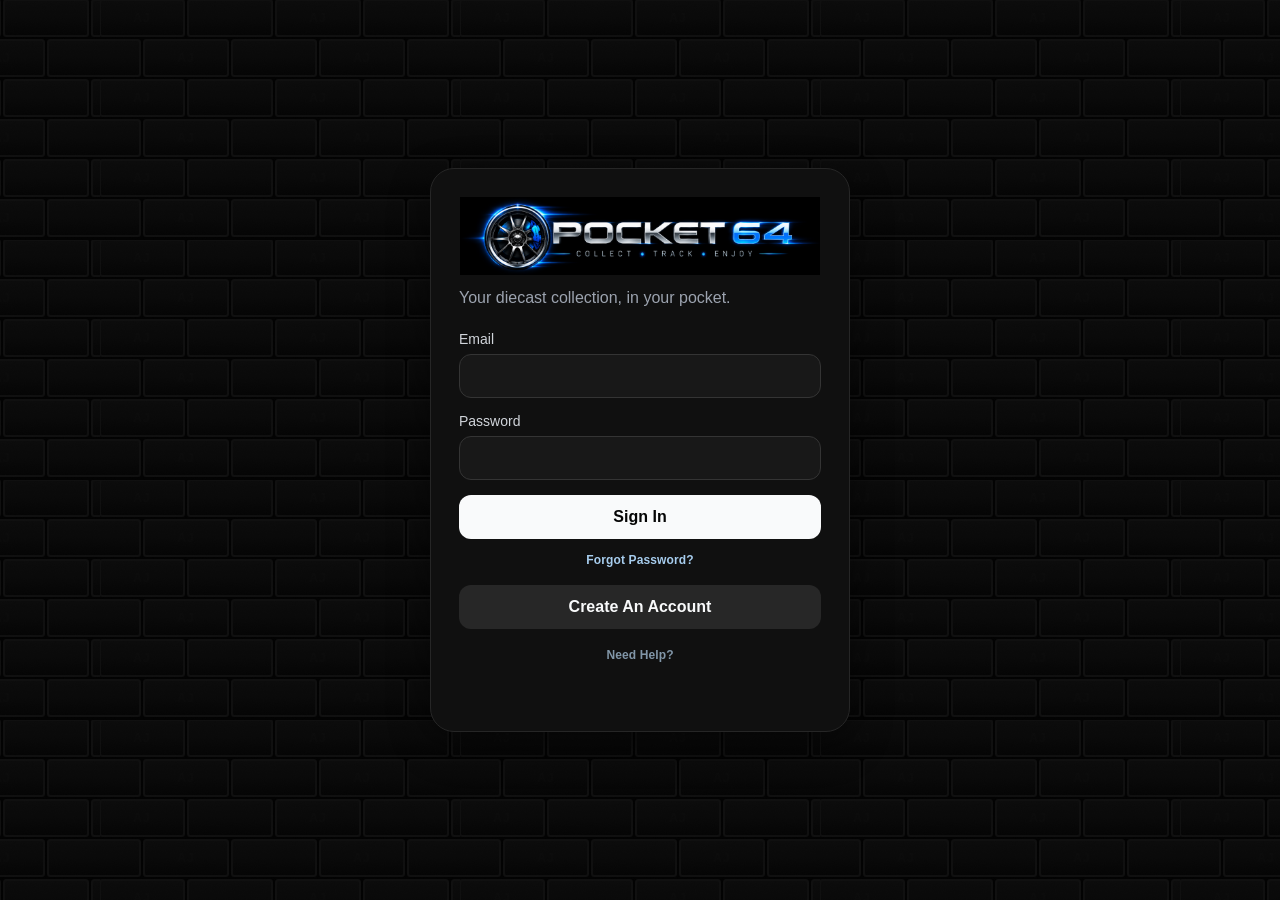
==== index.html @ be58c235 "Add files via upload" ====
<!doctype html>
<html lang="en">
<head>
  <meta charset="UTF-8" />
  <meta name="viewport" content="width=device-width, initial-scale=1, viewport-fit=cover" />
  <meta name="theme-color" content="#000000" />
  <link rel="stylesheet" href="styles.css?v=6.4.8" />
  <title>Pocket 64</title>
</head>
<body>
  <div id="app">
    <section id="auth-view" class="view center-view">
      <div class="auth-card">
        <img class="auth-brand-banner" src="pocket64-chrome-racing-banner.png" alt="Pocket 64" />
        <div id="signin-panel" class="auth-panel">
          <p class="muted">Your diecast collection, in your pocket.</p>
          <form id="auth-form"><label>Email<input id="email" type="email" autocomplete="email" inputmode="email" /></label><label>Password<input id="password" type="password" autocomplete="current-password" /></label><button id="login-btn" type="submit">Sign In</button></form>
          <button id="forgot-password-btn" class="auth-text-link" type="button">Forgot Password?</button><button id="signup-btn" class="secondary" type="button">Create An Account</button><button id="support-btn" class="auth-support-link" type="button">Need Help?</button><p id="auth-message" class="message"></p>
        </div>
        <div id="signup-panel" class="auth-panel hidden"><button id="signup-back-btn" class="auth-back-link" type="button">‹ Back to Sign In</button><h2>Create Account</h2><p class="auth-panel-copy">Create your Pocket 64 account. We’ll verify your email before you can use it.</p><form id="signup-form"><label>Email<input id="signup-email" type="email" autocomplete="email" inputmode="email" /></label><label>Password<input id="signup-password" type="password" autocomplete="new-password" /></label><label>Confirm Password<input id="signup-password-confirm" type="password" autocomplete="new-password" /></label><p class="auth-hint">Use at least 8 characters.</p><button id="create-account-btn" type="submit">Create Account</button></form><button id="signup-support-btn" class="auth-support-link" type="button">Need Help?</button><p id="signup-message" class="message"></p></div>
        <div id="verify-panel" class="auth-panel hidden"><div class="auth-status-icon" aria-hidden="true">✉</div><h2>Check Your Email</h2><p class="auth-panel-copy">We sent a verification link to <strong id="verify-email-display">your email</strong>. Verify it before signing in.</p><button id="resend-verification-btn" class="secondary auth-secondary-first" type="button">Resend Verification Email</button><button id="verify-back-btn" class="auth-text-link" type="button">Back to Sign In</button><button id="verify-support-btn" class="auth-support-link" type="button">Need Help?</button><p id="verify-message" class="message"></p></div>
        <div id="forgot-panel" class="auth-panel hidden"><button id="forgot-back-btn" class="auth-back-link" type="button">‹ Back to Sign In</button><h2>Reset Password</h2><p class="auth-panel-copy">Enter your email and we’ll send you a password-reset link.</p><form id="forgot-form"><label>Email<input id="reset-email" type="email" autocomplete="email" inputmode="email" /></label><button id="send-reset-btn" type="submit">Send Reset Link</button></form><button id="forgot-support-btn" class="auth-support-link" type="button">Need Help?</button><p id="forgot-message" class="message"></p></div>
        <div id="reset-panel" class="auth-panel hidden"><div class="auth-status-icon" aria-hidden="true">🔒</div><h2>Choose New Password</h2><p class="auth-panel-copy">Set a new password for your Pocket 64 account.</p><form id="reset-password-form"><label>New Password<input id="new-password" type="password" autocomplete="new-password" /></label><label>Confirm Password<input id="new-password-confirm" type="password" autocomplete="new-password" /></label><button id="update-password-btn" type="submit">Update Password</button></form><p id="reset-password-message" class="message"></p></div>
        <div id="support-panel" class="auth-panel hidden"><button id="support-back-btn" class="auth-back-link" type="button">‹ Back</button><h2>Contact Support</h2><p class="auth-panel-copy">Having trouble getting into Pocket 64? Send us the details and we’ll have a record of it.</p><form id="support-form"><label>Your Email<input id="support-email" type="email" autocomplete="email" inputmode="email" required /></label><label>What’s Going On?<select id="support-category" required><option value="Sign In">Sign In</option><option value="Create Account">Create Account</option><option value="Email Verification">Email Verification</option><option value="Password">Password</option><option value="Other">Other</option></select></label><label>Message<textarea id="support-message-input" rows="4" maxlength="2000" placeholder="Tell us what happened…" required></textarea></label><label class="support-honeypot" aria-hidden="true">Website<input id="support-website" type="text" tabindex="-1" autocomplete="off" /></label><button id="support-submit-btn" type="submit">Send Support Request</button></form><p id="support-form-message" class="message"></p></div>
      </div>
    </section>

    <section id="main-view" class="view hidden">
      <header class="topbar"><div class="brand-header brand-header-logo-only"><img class="brand-banner" src="pocket64-chrome-racing-banner.png" alt="Pocket 64" /></div><input id="profile-icon-input" class="hidden" type="file" accept="image/*" /><button id="profile-icon-button" class="profile-icon-button hidden" type="button" aria-label="Change garage icon" title="Change garage icon"><span id="profile-icon-fallback">P64</span><img id="profile-icon-image" class="hidden" alt="Your garage icon" /></button><div class="topbar-actions"></div></header>
      <main>
        <nav id="main-nav" class="main-nav premium-nav" aria-label="App pages"><button id="collection-nav" class="nav-button active" type="button" aria-label="Home" title="Home"><svg viewBox="0 0 24 24" aria-hidden="true"><path d="M3.5 10.8 12 3.7l8.5 7.1v8.6a1.6 1.6 0 0 1-1.6 1.6h-4.5v-6.1H9.6V21H5.1a1.6 1.6 0 0 1-1.6-1.6z"/></svg></button><button id="sets-nav" class="nav-button sets-nav" type="button" aria-label="Sets" title="Sets"><svg viewBox="0 0 24 24" aria-hidden="true"><rect x="3.2" y="3.2" width="7.1" height="7.1" rx="1.7"/><rect x="13.7" y="3.2" width="7.1" height="7.1" rx="1.7"/><rect x="3.2" y="13.7" width="7.1" height="7.1" rx="1.7"/><rect x="13.7" y="13.7" width="7.1" height="7.1" rx="1.7"/></svg></button><button id="stats-nav" class="nav-button" type="button" aria-label="Stats" title="Stats"><svg viewBox="0 0 24 24" aria-hidden="true"><path d="M5 20V11.5h3.6V20M10.2 20V6.5h3.6V20M15.4 20V3.5H19V20M3.5 20.5h17"/></svg></button><button id="settings-row-button" class="nav-button" type="button" aria-label="Settings" title="Settings"><svg viewBox="0 0 24 24" aria-hidden="true"><path d="M9.7 3.7h4.6l.7 2.1 1.7 1 2.2-.4 2.3 4-1.5 1.7v1.9l1.5 1.7-2.3 4-2.2-.4-1.7 1-.7 2.1H9.7L9 20.3l-1.7-1-2.2.4-2.3-4 1.5-1.7v-1.9l-1.5-1.7 2.3-4 2.2.4 1.7-1z"/><circle cx="12" cy="13" r="3.2"/></svg></button></nav>
        <section id="collection-screen" class="screen active"><div class="collection-controls-grid"><div class="toolbar"><div class="search-shell"><input id="search-input" type="search" placeholder="Search" autocomplete="on" autocorrect="on" autocapitalize="characters" spellcheck="true" enterkeyhint="search" /><button id="search-clear-button" class="search-clear-button hidden" type="button" aria-label="Clear search" title="Clear search">×</button></div></div><button id="add-button" class="add-button premium-add-button" aria-label="Add car"><span class="premium-add-sheen" aria-hidden="true"></span><span class="premium-add-orb" aria-hidden="true">+</span><span class="premium-add-kicker">NEW ENTRY</span><span class="premium-add-visual premium-add-photo" aria-hidden="true"><img src="pocket64-addcar-blue-sportscar.png" alt="" /></span><span class="premium-add-title">ADD CAR</span></button><div class="summary-row"><div id="sort-settings-row" class="sort-settings-row"><div class="sort-settings-sort"><div class="collection-summary-left"><label class="sort-control" for="sort-select"><select id="sort-select" aria-label="Sort collection"><option value="newest">Newest</option><option value="oldest">Oldest</option><option value="brand-az">Brand A–Z</option><option value="brand-za">Brand Z–A</option><option value="model-az">Model A–Z</option><option value="model-za">Model Z–A</option><option value="qty-high">Qty High–Low</option><option value="qty-low">Qty Low–High</option><option value="special-first">Special First</option><option value="color-az">Color A–Z</option></select></label></div></div></div></div></div><div id="active-filter-row" class="active-filter-row hidden"><button id="active-filter-pill" class="active-filter-pill" type="button" aria-label="Clear brand filter"></button></div><div id="backup-reminder" class="backup-reminder hidden" role="status"><div><strong>Protect your garage</strong><span id="backup-reminder-copy">It has been a while since your last backup.</span></div><div class="backup-reminder-actions"><button id="backup-reminder-now" type="button">Export</button><button id="backup-reminder-later" type="button">Later</button></div></div><div id="cars-grid" class="cars-grid"></div><div id="empty-state" class="empty-state hidden"><div class="empty-icon">🚗</div><h2>No cars yet</h2><p>Add your first diecast car. Every field is optional.</p><button id="empty-add-button">Add Car</button></div></section>
        <section id="sets-screen" class="screen sets-screen"><div id="sets-landing" class="sets-landing"><div class="sets-page-top"><span class="sets-top-spacer" aria-hidden="true"></span><h2>SETS</h2><button id="sets-add-button" class="sets-icon-button sets-add-button" type="button" aria-label="Create new set" title="New Set">+</button></div><div id="sets-years" class="sets-years"></div><div id="sets-empty" class="sets-empty hidden">NO SETS YET</div></div><div id="set-detail" class="set-detail hidden"><div class="sets-page-top set-detail-top"><button id="sets-back-button" class="sets-back-button sets-back-arrow" type="button" aria-label="Back to sets" title="Back">‹</button><div class="set-detail-heading"><h2 id="set-detail-title">SET</h2><span id="set-detail-meta"></span></div><div class="set-detail-actions"><button id="set-more-button" class="sets-icon-button set-more-button" type="button" aria-label="Set options" title="Set options">•••</button><div id="set-more-menu" class="set-more-menu hidden"><button id="set-edit-button" type="button">EDIT SET</button><button id="set-delete-button" type="button">DELETE SET</button></div></div></div><div id="set-cars-grid" class="set-cars-grid"></div></div></section>
        <section id="social-screen" class="screen"><div class="page-heading"><div><div class="eyebrow">POCKET 64 COMMUNITY</div><h2>Showcase</h2></div></div><div id="showcase-empty" class="social-placeholder"><div class="social-placeholder-icon">🏁</div><h3>Your Showcase is empty</h3><p>Mark a car as Showcase from its Add/Edit screen to feature it here.</p></div><div id="showcase-grid" class="cars-grid showcase-grid"></div></section>
        <section id="settings-screen" class="screen"><div class="page-heading settings-heading"><div><div class="eyebrow">POCKET 64</div><h2>Settings</h2></div></div><div id="p64-faq-settings-card" class="settings-list"><div class="settings-card"><div class="settings-copy"><strong>Account</strong><span>Sign out of Pocket 64 on this device.</span></div><button id="logout-btn" class="settings-mini-button settings-signout-button" type="button">Sign Out</button></div><div class="settings-card"><div class="settings-copy"><strong>Appearance</strong><span>Choose how Pocket 64 looks on this device.</span></div><select id="appearance-select" class="settings-select" aria-label="Appearance"><option value="dark">Dark</option><option value="light">Light</option><option value="system">System</option></select></div><div class="settings-card settings-backup-card"><div class="settings-copy"><strong>Backup &amp; Restore</strong><span id="last-backup-text">No backup recorded on this device yet.</span></div><div class="settings-inline-actions"><button id="backup-button" class="settings-mini-button" type="button">Export</button><button id="restore-button" class="settings-mini-button" type="button">Restore</button></div><input id="restore-input" class="hidden" type="file" accept=".zip,.json,application/zip,application/json" /></div><button id="share-app-button" class="settings-card settings-button-card" type="button"><div class="settings-copy"><strong>Share Pocket 64</strong><span>Send Pocket 64 to a friend or copy the app link.</span></div><span id="share-app-action" class="settings-action">Share</span></button><button id="settings-support-button" class="settings-card settings-button-card settings-support-card" type="button"><div class="settings-copy"><strong>Help &amp; Support</strong><span>FAQs and contact support in one place.</span></div><span class="settings-action">Help</span></button><div class="settings-card"><div class="settings-copy"><strong>About</strong><span>Your diecast collection, in your pocket.</span></div></div></div></section>
        <section id="stats-screen" class="screen"><div class="page-heading"><div><div class="eyebrow">DIECAST BRANDS</div><h2>Brand Stats</h2></div></div><div class="stats-overview"><div class="stat-summary-card"><span>Unique Items</span><strong id="stats-total">0</strong></div><div class="stat-summary-card"><span>Grand Total</span><strong id="stats-grand-total">0</strong></div><button id="favorites-stat" class="stat-summary-card stat-summary-button hidden" type="button" aria-label="Show favorite items"><span>Favorites</span><strong id="stats-favorites">0</strong></button></div><div id="brand-stats" class="brand-stats"></div></section>
        <section id="editor-screen" class="screen"><div class="editor-header"><div class="editor-header-left"><button id="cancel-button" class="text-button">Cancel</button><button id="share-button" class="text-button share-button hidden" type="button">Share</button></div><h2 id="editor-title">Add Car</h2><button id="save-button" class="text-button strong editor-header-save" type="button">Save</button></div><div class="photo-picker"><img id="photo-preview" class="hidden" alt="Main car photo preview" /><div id="photo-placeholder" class="photo-placeholder-speed" role="button" tabindex="0" aria-label="Add main photo"><span class="photo-placeholder-icon" aria-hidden="true">📷</span><span>ADD PHOTO</span></div><button id="photo1-replace" class="photo-replace-control hidden" type="button" aria-label="Replace main photo" title="Replace main photo">↻</button><button id="photo1-remove" class="photo-main-remove hidden" type="button" aria-label="Delete main photo" title="Delete main photo">🗑</button><input id="photo-input" class="hidden" type="file" accept="image/*" /></div><div class="extra-photo-row" aria-label="Optional extra photos"><button id="photo2-slot" class="extra-photo-slot" type="button" aria-label="Add photo 2"><img id="photo2-preview" class="hidden" alt="Photo 2 preview"><span id="photo2-label">+ PHOTO 2</span></button><button id="photo3-slot" class="extra-photo-slot" type="button" aria-label="Add photo 3"><img id="photo3-preview" class="hidden" alt="Photo 3 preview"><span id="photo3-label">+ PHOTO 3</span></button><button id="photo2-replace" class="extra-photo-replace hidden" type="button" aria-label="Replace photo 2" title="Replace photo 2">↻</button><button id="photo3-replace" class="extra-photo-replace hidden" type="button" aria-label="Replace photo 3" title="Replace photo 3">↻</button><button id="photo2-remove" class="extra-photo-remove hidden" type="button" aria-label="Remove photo 2" title="Remove photo 2">×</button><button id="photo3-remove" class="extra-photo-remove hidden" type="button" aria-label="Remove photo 3" title="Remove photo 3">×</button><input id="photo2-input" class="hidden" type="file" accept="image/*" /><input id="photo3-input" class="hidden" type="file" accept="image/*" /></div><form id="car-form" class="car-form compact-editor-form"><div class="editor-row brand-quantity-row"><label class="brand-field">Diecast Brand<select id="diecast-brand"><option value=""></option><option value="None">None</option><option value="Hot Wheels">Hot Wheels</option><option value="Matchbox">Matchbox</option><option value="M2">M2</option><option value="Cartuned">Cartuned</option><option value="Maisto">Maisto</option><option value="Mini GT">Mini GT</option><option value="Majorette">Majorette</option><option value="Pink Slips">Pink Slips</option><option value="Other">Type your own…</option></select></label><div class="quantity-field"><label for="quantity">Quantity</label><div class="quantity-control"><button id="quantity-minus" class="quantity-step" type="button" aria-label="Decrease quantity">−</button><input id="quantity" type="hidden" value="1" /><div id="quantity-display" class="quantity-display" aria-live="polite" aria-label="Quantity">QTY 1</div><button id="quantity-plus" class="quantity-step" type="button" aria-label="Increase quantity">+</button></div></div></div><div class="editor-row model-row"><label class="model-field">Model<input id="model" type="text" placeholder="911 GT3, Mustang, Camaro…" autocomplete="on" autocorrect="on" autocapitalize="characters" spellcheck="true" aria-autocomplete="list" aria-controls="model-suggestions" /><div id="model-suggestions" class="model-suggestions hidden" role="listbox" aria-label="Matching cars in your garage and catalog"></div></label></div><label id="custom-brand-label" class="hidden">Custom Brand<input id="custom-brand" type="text" placeholder="Type brand name" /></label><div id="duplicate-warning" class="duplicate-warning hidden legacy-duplicate-disabled" aria-hidden="true"><div id="duplicate-warning-text"></div><div id="duplicate-match-list" class="duplicate-match-list hidden" aria-label="Existing matching cars"></div><div id="duplicate-warning-actions" class="duplicate-warning-actions"><button id="duplicate-increase-btn" type="button">Increase Qty</button><button id="duplicate-anyway-btn" type="button">Add Anyway</button></div></div><div class="editor-row special-row"><label class="special-category-field">Special Category<select id="special-status"><option value=""></option><option value="TH">Treasure Hunt (TH)</option><option value="STH">Super Treasure Hunt (STH)</option><option value="Silver Series">Silver Series</option><option value="Premium">Premium</option><option value="Car Culture">Car Culture</option><option value="Premium Pop Culture">Premium Pop Culture</option><option value="Elite 64">Elite 64</option><option value="Red Line Club">Red Line Club</option><option value="Chase">Chase</option><option value="Rare">Rare</option><option value="Limited">Limited / Special Edition</option><option id="multipack-option" value="Multipack">Multipack</option></select></label></div><div id="multipack-fields" class="multipack-fields hidden"><label>Pack Size<select id="pack-size"><option value="5">5-Pack</option><option value="8">8-Pack</option><option value="10">10-Pack</option><option value="20">20-Pack</option><option value="3">3-Pack</option><option value="2">2-Pack</option><option value="50">50-Pack</option><option value="60">60-Pack</option><option value="other">Other</option></select></label><label id="custom-pack-size-label" class="hidden">Cars in Pack<input id="custom-pack-size" type="number" inputmode="numeric" min="2" max="999" step="1" placeholder="Enter number" /></label></div><div class="editor-row year-color-row"><label>Release Year<select id="model-year"><option value=""></option></select></label><label>Color<select id="color"><option value=""></option><option value="Black">Black</option><option value="White">White</option><option value="Silver">Silver</option><option value="Gray">Gray</option><option value="Red">Red</option><option value="Blue">Blue</option><option value="Green">Green</option><option value="Yellow">Yellow</option><option value="Orange">Orange</option><option value="Purple">Purple</option><option value="Pink">Pink</option><option value="Gold">Gold</option><option value="Brown">Brown</option><option value="Tan">Tan</option><option value="Other">Type your own…</option></select></label></div><div class="editor-row conditional-row"><label id="custom-year-label" class="hidden">Other Release Year<input id="custom-year" type="text" inputmode="numeric" placeholder="Type year" /></label><label id="custom-color-label" class="hidden">Custom Color<input id="custom-color" type="text" placeholder="Type color" /></label></div><div class="editor-row toy-exclusive-row"><label class="toy-number-field model-field">Toy Number / SKU<input id="hotwheels-toy-number" type="text" placeholder="JBC11" autocomplete="off" aria-autocomplete="list" aria-controls="toy-number-suggestions" /><div id="toy-number-suggestions" class="model-suggestions hidden" role="listbox" aria-label="Matching toy numbers in the catalog"></div></label><label>Exclusive<select id="exclusive-retailer"><option value=""></option><option value="Walmart">Walmart</option><option value="Target">Target</option><option value="Walgreens">Walgreens</option><option value="Dollar General">Dollar General</option><option value="Kroger">Kroger</option><option value="Other">Other</option></select></label></div><label id="exclusive-details" class="hidden compact-conditional-field">Exclusive Type<select id="exclusive-type"><option value=""></option><option value="Store Recolor">Store Recolor</option><option value="ZAMAC">ZAMAC</option><option value="Red Edition">Red Edition</option><option value="Exclusive Series">Exclusive Series</option><option value="Other">Other</option></select></label><div class="editor-row series-category-row hidden" aria-hidden="true"><label>Series / Collection<input id="series" type="text" placeholder="Optional" /></label><label>Category<select id="category"><option value=""></option><option value="JDM">JDM</option><option value="Transport / Hauler">Transport / Hauler</option><option value="Emergency / Service">Emergency / Service</option><option value="Other">Other / Custom…</option></select></label></div><label id="custom-category-label" class="hidden compact-conditional-field" aria-hidden="true">Custom Category<input id="custom-category" type="text" placeholder="Type category" /></label><div class="editor-row number-fields"><label style="grid-column:1 / -1">General Number<input id="general-number" type="text" inputmode="text" placeholder="e.g. 123/250" autocomplete="off" /></label><label class="hidden" aria-hidden="true">Series / Collection Number<input id="series-collection-number" type="text" inputmode="text" placeholder="e.g. 3/10" autocomplete="off" /></label></div><div class="editor-row set-assignment-row"><label>Add to Set<select id="set-select"><option value=""></option><option value="__new__">+ NEW SET</option></select></label><label id="set-position-label" class="hidden">Set Position<select id="set-position"><option value=""></option></select></label></div><div class="entry-options-row" aria-label="Car options"><label class="custom-toggle favorite-editor-toggle" for="is-favorite"><input id="is-favorite" type="checkbox" /><span class="favorite-editor-star" aria-hidden="true">★</span><span>Favorite</span></label><label class="custom-toggle" for="is-custom"><input id="is-custom" type="checkbox" /><span>Custom</span></label><label class="custom-toggle showcase-editor-toggle" for="is-showcase"><input id="is-showcase" type="checkbox" /><span>Showcase</span></label></div><label class="notes-field">Notes<textarea id="notes" rows="2" placeholder="Optional notes"></textarea></label><button id="more-details-toggle" class="more-details-toggle hidden" type="button">More Details ▾</button><div id="more-details-section" class="hidden"></div></form><div class="editor-bottom-actions"><button id="delete-button" class="danger hidden" type="button">Delete</button><button id="bottom-save-button" class="editor-bottom-save hidden" type="button">Save</button></div><p id="editor-message" class="message"></p></section>
      </main>
    </section>
  </div>

  <div id="p64-confirm-overlay" class="p64-modal-overlay hidden" role="dialog" aria-modal="true" aria-labelledby="p64-confirm-title"><div class="p64-modal-card p64-confirm-card"><h3 id="p64-confirm-title">Delete Vehicle?</h3><p id="p64-confirm-message">This vehicle will be permanently deleted from your collection.</p><div class="p64-modal-actions"><button id="p64-confirm-cancel" class="p64-modal-button" type="button">Cancel</button><button id="p64-confirm-ok" class="p64-modal-button p64-modal-danger" type="button">Delete</button></div></div></div>
  <span id="p64-faq-overlay" class="hidden" aria-hidden="true"></span>
  <div id="settings-support-overlay" class="p64-modal-overlay hidden" role="dialog" aria-modal="true" aria-labelledby="settings-support-title"><div class="p64-modal-card settings-support-modal"><button id="settings-support-close" class="p64-modal-close" type="button" aria-label="Close support">×</button><h3 id="settings-support-title">Help &amp; Support</h3><p class="p64-modal-subcopy">Quick answers below. If you still need help, send us a support request.</p><div id="p64-help-faqs" style="display:grid;gap:8px;margin:12px 0 16px"><details><summary>How do I protect my collection?</summary><p>Use Settings → Backup &amp; Restore and export a backup regularly.</p></details><details><summary>What does a backup save?</summary><p>Your backup includes your cars, saved car photos, Sets, and Set assignments at the time you export it.</p></details><details><summary>How do Sets work?</summary><p>Create a Set, then assign cars to it and choose their Set Position from Add/Edit.</p></details><details><summary>Something looks out of date. What should I try?</summary><p>Check the version in Settings, then use Refresh. If needed, close and reopen the Safari tab.</p></details><details><summary>Having sign-in trouble?</summary><p>Use Forgot Password on the sign-in screen, or send a support request below.</p></details></div><div style="font-size:12px;font-weight:800;letter-spacing:.08em;margin:0 0 8px">CONTACT SUPPORT</div><form id="settings-support-form"><label>Your Email<input id="settings-support-email" type="email" autocomplete="email" required /></label><label>Category<select id="settings-support-category" required><option>Sign In</option><option>Create Account</option><option>Email Verification</option><option>Password</option><option selected>Other</option></select></label><label>Message<textarea id="settings-support-message-input" rows="4" maxlength="2000" placeholder="Tell us what happened…" required></textarea></label><label class="support-honeypot" aria-hidden="true">Website<input id="settings-support-website" type="text" tabindex="-1" autocomplete="off" /></label><button id="settings-support-submit" type="submit">Send Support Request</button></form><p id="settings-support-form-message" class="message"></p></div></div>
  <div id="photo-viewer" class="photo-viewer hidden" role="dialog" aria-modal="true" aria-label="Car photo viewer"><button id="photo-viewer-close" class="photo-viewer-close" type="button" aria-label="Close photo viewer">×</button><button id="photo-viewer-prev" class="photo-viewer-nav photo-viewer-prev" type="button" aria-label="Previous photo">‹</button><div id="photo-viewer-stage" class="photo-viewer-stage"><img id="photo-viewer-image" alt="Car photo" /></div><button id="photo-viewer-next" class="photo-viewer-nav photo-viewer-next" type="button" aria-label="Next photo">›</button><div id="photo-viewer-count" class="photo-viewer-count" aria-live="polite"></div></div><button id="back-to-top-button" class="back-to-top-button hidden" type="button" aria-label="Back to top" title="Back to top">↑</button>
  <script src="jszip.min.js?v=6.4.8"></script><script src="showcase-sync.js?v=6.4.8"></script><script src="set-core.js?v=6.4.8"></script><script src="editor-core.js?v=6.4.8"></script><script src="camera-safety.js?v=6.4.8"></script><script src="viewer-core.js?v=6.4.8"></script><script src="set-visuals.js?v=6.4.8"></script><script type="module" src="app.js?v=6.4.8"></script>
</body>
</html>
---- styles.css ----
:root {
  font-family: -apple-system, BlinkMacSystemFont, "Segoe UI", Roboto, Helvetica, Arial, sans-serif;
  color: #f9fafb;
  background: #000;
  font-synthesis: none;
  color-scheme: dark;
}
* { box-sizing: border-box; }
body { margin: 0; min-height: 100vh; background: #040404 url('black-brick-wall.svg') center top / 360px auto repeat; color: #f9fafb; }
button, input, textarea, select { font: inherit; }
button { cursor: pointer; }
.hidden { display: none !important; }
.view { min-height: 100vh; background: rgba(0,0,0,.52); }
.center-view { display: grid; place-items: center; padding: 24px; }
.auth-card { width: min(100%, 420px); background: #101010; border: 1px solid #262626; border-radius: 24px; padding: 28px; box-shadow: 0 12px 40px rgba(0,0,0,.45); }
.app-mark { width: 54px; height: 54px; border-radius: 16px; display: grid; place-items: center; background: #f9fafb; color: #050505; font-weight: 900; margin-bottom: 18px; }
h1,h2,p { margin-top: 0; }
.auth-card h1 { margin-bottom: 6px; }
.muted { color: #9ca3af; margin-bottom: 24px; }
label { display: grid; gap: 7px; font-size: 14px; color: #d1d5db; margin-bottom: 15px; }
input, textarea, select { width: 100%; border: 1px solid #343434; border-radius: 12px; padding: 13px 14px; background: #181818; color: #f9fafb; outline: none; }
input::placeholder, textarea::placeholder { color: #737373; }
input:focus, textarea:focus, select:focus { border-color: #f9fafb; box-shadow: 0 0 0 3px rgba(255,255,255,.10); }
.auth-card button, .empty-state button { width: 100%; border: 0; border-radius: 12px; padding: 13px 16px; background: #f9fafb; color: #050505; font-weight: 800; }
.auth-card .secondary { margin-top: 10px; background: #272727; color: #f9fafb; }
.message { min-height: 22px; color: #fca5a5; font-size: 13px; margin: 12px 0 0; }
.topbar { position: sticky; top: 0; z-index: 10; display: flex; align-items: center; justify-content: space-between; padding: max(18px, env(safe-area-inset-top)) 18px 12px; background: rgba(0,0,0,.92); backdrop-filter: blur(16px); border-bottom: 1px solid #171717; }
.topbar h1 { font-size: 28px; margin: 1px 0 0; }
.eyebrow { font-size: 11px; letter-spacing: .12em; color: #8b8b8b; font-weight: 800; }
.text-button { border: 0; background: transparent; color: #d1d5db; padding: 8px; }
.text-button.strong { color: #fff; font-weight: 800; }
main { padding: 0 16px calc(28px + env(safe-area-inset-bottom)); max-width: 900px; margin: 0 auto; }
.main-nav { display: grid; grid-template-columns: 1fr 1fr; gap: 8px; padding: 12px 0 14px; }
.nav-button { border: 1px solid #2b2b2b; background: #111; color: #a3a3a3; border-radius: 12px; padding: 11px 14px; font-weight: 800; }
.nav-button.active { background: #f9fafb; color: #050505; border-color: #f9fafb; }
.screen { display: none; }
.screen.active { display: block; }
.toolbar { display: grid; grid-template-columns: 1fr auto; gap: 10px; align-items: center; }
.toolbar input { background: #151515; }
.add-button { width: 48px; height: 48px; border: 0; border-radius: 14px; background: #f9fafb; color: #050505; font-size: 28px; line-height: 1; }
.summary-row { display: flex; justify-content: space-between; align-items: center; gap: 10px; color: #9ca3af; padding: 12px 2px 8px; font-size: 14px; }
.summary-actions { display: flex; align-items: center; gap: 2px; flex-wrap: wrap; justify-content: flex-end; }
.summary-actions .text-button:disabled { opacity: .55; cursor: default; }
.cars-grid { display: grid; grid-template-columns: repeat(2, minmax(0,1fr)); gap: 12px; }
.car-card { position: relative; background: rgba(17,17,17,.96); border-radius: 16px; overflow: hidden; box-shadow: 0 2px 14px rgba(0,0,0,.35); border: 1px solid #292929; transition: transform .15s ease, border-color .15s ease, box-shadow .15s ease; }
.car-card.special-card { border-width: 2px; border-color: #a67c28; box-shadow: 0 0 0 1px rgba(255,215,128,.14), 0 6px 22px rgba(0,0,0,.48), 0 0 18px rgba(166,124,40,.18); }
.car-card.special-sth { border-color: #d4af37; }
.car-card.special-th { border-color: #8fae57; }
.car-card.special-chase { border-color: #b76262; }
.car-card.special-rare { border-color: #8f79bd; }
.car-card.special-limited { border-color: #5b8faf; }
.car-card.special-other { border-color: #a67c28; }
.car-card.special-silver-series {
  border-color: #c0c0c0;
  box-shadow: 0 0 0 1px rgba(255,255,255,.18), 0 6px 22px rgba(0,0,0,.48), 0 0 18px rgba(192,192,192,.28);
}
.car-card.special-premium {
  border-color: #555a60;
  box-shadow: 0 0 0 1px rgba(255,255,255,.08), 0 6px 22px rgba(0,0,0,.48), 0 0 18px rgba(85,90,96,.26);
}
.car-card.special-car-culture {
  border-color: #9a7652;
  box-shadow: 0 0 0 1px rgba(255,220,175,.10), 0 6px 22px rgba(0,0,0,.48), 0 0 18px rgba(154,118,82,.30);
}
.car-card.special-elite-64 {
  border-color: #496274;
  box-shadow: 0 0 0 1px rgba(255,255,255,.08), 0 6px 22px rgba(0,0,0,.48), 0 0 18px rgba(73,98,116,.30);
}
.car-card.special-red-line-club {
  border-color: #b3262e;
  box-shadow: 0 0 0 1px rgba(255,90,90,.16), 0 6px 22px rgba(0,0,0,.48), 0 0 18px rgba(179,38,46,.34);
}

.car-photo { position: relative; aspect-ratio: 3 / 4; background: #0d0d0d; display: grid; place-items: center; overflow: hidden; font-size: 30px; }
.quantity-badge { position: absolute; top: 8px; right: 8px; z-index: 2; min-width: 30px; height: 30px; padding: 0 9px; display: grid; place-items: center; border-radius: 999px; background: rgba(0,0,0,.84); color: #fff; border: 1px solid rgba(255,255,255,.34); font-size: 14px; font-weight: 900; box-shadow: 0 2px 8px rgba(0,0,0,.45); }
.special-badge { position: absolute; top: 8px; left: 8px; z-index: 2; min-height: 27px; padding: 5px 9px; display: grid; place-items: center; border-radius: 8px; background: rgba(0,0,0,.84); color: #f7e7ad; border: 1px solid currentColor; font-size: 11px; letter-spacing: .06em; font-weight: 950; box-shadow: 0 2px 8px rgba(0,0,0,.45); }
.car-photo img { width: 100%; height: 100%; object-fit: contain; display: block; background: #0d0d0d; }
.car-body { padding: 8px 9px 9px; }
.car-title { font-weight: 800; line-height: 1.2; margin-bottom: 4px; color: #fff; }
.car-sub { color: #9ca3af; font-size: 13px; line-height: 1.3; min-height: 17px; }
.empty-state { text-align: center; background: #111; border: 1px solid #292929; border-radius: 20px; padding: 42px 22px; margin-top: 16px; }
.empty-icon { font-size: 42px; margin-bottom: 10px; }
.empty-state p { color: #9ca3af; }
.page-heading { display: flex; align-items: end; justify-content: space-between; gap: 16px; padding: 4px 2px 14px; }
.page-heading h2 { margin: 2px 0 0; font-size: 25px; }
.stats-total { color: #9ca3af; font-size: 14px; padding-bottom: 3px; }
.brand-stats { display: grid; gap: 10px; }
.stat-row { display: flex; align-items: center; justify-content: space-between; gap: 16px; background: #111; border: 1px solid #292929; border-radius: 15px; padding: 15px 16px; }
.stat-brand { font-weight: 750; }
.stat-count { min-width: 42px; height: 32px; display: grid; place-items: center; border-radius: 10px; background: #f9fafb; color: #050505; font-weight: 900; padding: 0 10px; }
.editor-header { display: grid; grid-template-columns: 1fr auto 1fr; align-items: center; margin: 6px -4px 14px; }
.editor-header h2 { margin: 0; font-size: 18px; text-align: center; }
.editor-header > :last-child { justify-self: end; }
.photo-picker { position: relative; background: #171717; border: 1px solid #292929; border-radius: 18px; overflow: hidden; aspect-ratio: 16/10; margin-bottom: 18px; }
.photo-picker img { width: 100%; height: 100%; object-fit: contain; background: #0d0d0d; }
#photo-placeholder { height: 100%; display: grid; place-items: center; align-content: center; gap: 8px; font-size: 36px; color: #9ca3af; text-align: center; padding: 16px; }
#photo-placeholder span { font-size: 14px; font-weight: 700; }
#photo-input { position: absolute; inset: 0; opacity: 0; cursor: pointer; }
.car-form { background: #101010; border: 1px solid #292929; border-radius: 18px; padding: 16px; }
.two-col { display: grid; grid-template-columns: 1fr 1fr; gap: 12px; }
.car-form label:last-child { margin-bottom: 0; }
.danger { width: 100%; margin-top: 18px; padding: 13px; border-radius: 12px; border: 1px solid #7f1d1d; background: #170707; color: #fca5a5; font-weight: 800; }
@media (min-width: 700px) { .cars-grid { grid-template-columns: repeat(3, minmax(0,1fr)); } .topbar { padding-left: 24px; padding-right: 24px; } }
.quick-add-button { width: 100%; margin-top: 10px; border: 1px solid #3a3a3a; border-radius: 12px; padding: 11px 14px; background: rgba(18,18,18,.94); color: #fff; font-weight: 850; letter-spacing: .01em; }
.quick-add-button:active { transform: translateY(1px); }
.quick-core-row { display: grid; grid-template-columns: .72fr 1.28fr; gap: 12px; }
.more-details-toggle { width: 100%; border: 1px solid #303030; border-radius: 11px; padding: 10px 12px; margin: 1px 0 15px; background: #181818; color: #d4d4d4; font-weight: 800; }
#more-details-section.quick-collapsed { display: none; }
@media (max-width: 420px) { .quick-core-row { grid-template-columns: 1fr 1.25fr; gap: 9px; } }

/* v9 navigation + stats */
.main-nav { display:grid; grid-template-columns:repeat(3,minmax(0,1fr)); gap:8px; }
.main-nav .nav-button { width:100%; min-width:0; padding:10px 8px; font-size:13px; white-space:nowrap; }
.stats-overview { display:grid; grid-template-columns:1fr 1fr; gap:12px; margin:0 0 18px; }
.stat-summary-card { background:rgba(15,15,15,.92); border:1px solid #303030; border-radius:14px; padding:14px; display:flex; flex-direction:column; gap:4px; }
.stat-summary-card span { color:#aaa; font-size:12px; text-transform:uppercase; letter-spacing:.08em; }
.stat-summary-card strong { font-size:28px; line-height:1; }
@media (max-width:420px){ .main-nav .nav-button { font-size:12px; padding:9px 5px; } }


/* v10 model-only duplicate check */
.duplicate-warning { margin:-4px 0 15px; padding:12px; border:1px solid #8a681f; border-radius:12px; background:rgba(52,38,8,.88); color:#f5dda0; font-size:13px; line-height:1.4; }
.duplicate-warning-actions { display:flex; gap:8px; margin-top:10px; }
.duplicate-warning-actions button { flex:1; border:1px solid #8a681f; border-radius:10px; padding:9px 10px; background:#18130a; color:#fff0bd; font-weight:850; }
.duplicate-warning-actions button:last-child { border-color:#4a4a4a; background:#181818; color:#d6d6d6; }
.duplicate-warning-actions button:disabled { opacity:.55; }


/* v11 collection sorting */
.collection-summary-left { display:flex; align-items:center; gap:12px; min-width:0; }
.sort-control { display:flex; align-items:center; gap:7px; margin:0; color:#9ca3af; font-size:12px; font-weight:600; }
.sort-control > span { text-transform:uppercase; letter-spacing:.06em; }
.sort-control select { width:auto; min-width:142px; padding:8px 28px 8px 10px; border-radius:10px; background:#151515; color:#f9fafb; font-size:13px; }
@media (max-width:560px) {
  .summary-row { align-items:flex-start; flex-wrap:wrap; }
  .collection-summary-left { width:100%; justify-content:space-between; }
  .summary-actions { margin-left:auto; }
  .sort-control select { min-width:136px; max-width:180px; }
}


/* v15 quantity stepper + numbering fields */
.quantity-field { margin-bottom:15px; }
.quantity-field > label { margin-bottom:7px; }
.quantity-control { display:grid; grid-template-columns:44px minmax(0,1fr) 44px; gap:7px; align-items:center; }
.quantity-control input { min-width:0; text-align:center; padding-left:7px; padding-right:7px; -moz-appearance:textfield; }
.quantity-control input::-webkit-outer-spin-button, .quantity-control input::-webkit-inner-spin-button { -webkit-appearance:none; margin:0; }
.quantity-step { height:46px; border:1px solid #343434; border-radius:12px; background:#181818; color:#f9fafb; font-size:24px; font-weight:850; line-height:1; padding:0; display:grid; place-items:center; }
.quantity-step:active { transform:translateY(1px); background:#222; }
.number-fields label { min-width:0; }
@media (max-width:420px) {
  .quantity-control { grid-template-columns:40px minmax(0,1fr) 40px; gap:5px; }
  .quantity-step { height:46px; }
  .number-fields { grid-template-columns:1fr; gap:0; }
}


/* v18 card quantity autosave */
.card-quantity-control { display:grid; grid-template-columns:36px minmax(32px,1fr) 36px; align-items:center; gap:6px; margin-top:10px; padding-top:9px; border-top:1px solid #292929; }
.card-quantity-button { width:36px; height:32px; border:1px solid #3d3d3d; border-radius:9px; background:#1d1d1d; color:#fff; font-size:20px; font-weight:900; line-height:1; display:grid; place-items:center; padding:0; }
.card-quantity-button:active:not(:disabled) { background:#303030; transform:translateY(1px); }
.card-quantity-button:disabled { opacity:.32; cursor:default; }
.card-quantity-value { text-align:center; color:#f7f7f7; font-size:14px; font-weight:900; font-variant-numeric:tabular-nums; }
.card-quantity-control.saving { opacity:.62; }

/* v18 model type-ahead */
.model-field { position:relative; }
.model-suggestions { position:absolute; z-index:30; top:100%; left:0; right:0; margin-top:-9px; max-height:290px; overflow:auto; border:1px solid #3b3b3b; border-radius:12px; background:#111; box-shadow:0 14px 34px rgba(0,0,0,.62); }
.model-suggestion { width:100%; border:0; border-bottom:1px solid #292929; border-radius:0; padding:10px 12px; background:#111; color:#fff; text-align:left; display:grid; gap:3px; }
.model-suggestion:last-child { border-bottom:0; }
.model-suggestion:active, .model-suggestion:hover { background:#202020; }
.model-suggestion-title { font-size:14px; font-weight:850; line-height:1.2; }
.model-suggestion-meta { color:#a3a3a3; font-size:12px; line-height:1.25; }

/* v19 */
.stat-row-button { width:100%; color:inherit; font:inherit; text-align:left; cursor:pointer; }
.stat-row-button:active, .stat-row-button:hover { border-color:#505050; background:#171717; }
.model-suggestion { grid-template-columns:52px minmax(0,1fr); align-items:center; gap:10px; }
.model-suggestion-thumb { width:52px; height:52px; border-radius:9px; overflow:hidden; background:#0b0b0b; display:grid; place-items:center; font-size:20px; border:1px solid #2b2b2b; }
.model-suggestion-thumb img { width:100%; height:100%; object-fit:contain; display:block; background:#0b0b0b; }
.model-suggestion-text { min-width:0; display:grid; gap:3px; }

/* v20 */
.brand-custom-row { display:grid; grid-template-columns:minmax(0,1fr) auto; align-items:end; gap:10px; }
.brand-field { margin-bottom:0; }
.custom-check-label { margin:0 0 14px; display:flex; align-items:center; gap:7px; white-space:nowrap; color:#d7d7d7; font-size:13px; font-weight:800; }
.custom-check-label input { width:16px; height:16px; accent-color:#fff; margin:0; }

.badge-stack { position:absolute; top:8px; left:8px; z-index:3; display:flex; flex-direction:column; align-items:flex-start; gap:5px; }
.badge-stack .special-badge { position:static; }

.custom-badge {
  color:#fff;
  border-color:#f4f4f4;
  background:linear-gradient(135deg, rgba(255,80,180,.88), rgba(75,150,255,.88), rgba(80,230,190,.88));
  text-shadow:0 1px 2px rgba(0,0,0,.65);
  box-shadow:0 0 10px rgba(130,190,255,.35);
}

.car-card.custom-car-card {
  border-width:2px;
  border-color:rgba(255,255,255,.72);
  box-shadow:
    0 0 0 2px rgba(255,70,190,.24),
    0 0 0 4px rgba(80,170,255,.18),
    0 8px 26px rgba(0,0,0,.52),
    0 0 22px rgba(85,210,190,.20);
}
.car-card.custom-car-card::after {
  content:"";
  position:absolute;
  inset:0;
  pointer-events:none;
  border-radius:14px;
  padding:2px;
  background:linear-gradient(135deg, rgba(255,80,185,.78), rgba(105,130,255,.68), rgba(70,230,190,.74), rgba(255,195,75,.70));
  -webkit-mask:linear-gradient(#fff 0 0) content-box, linear-gradient(#fff 0 0);
  -webkit-mask-composite:xor;
  mask-composite:exclude;
  opacity:.9;
}

/* v21 compact card sizing */
.car-card .car-title { font-size:14px; line-height:1.15; margin-bottom:3px; }
.car-card .car-sub { font-size:11px; line-height:1.2; }
.card-quantity-control {
  grid-template-columns:27px minmax(0,1fr) 27px !important;
  gap:4px !important;
  margin-top:7px !important;
}
.card-quantity-button {
  width:27px !important;
  height:26px !important;
  min-width:27px !important;
  min-height:26px !important;
  padding:0 !important;
  font-size:15px !important;
  line-height:1 !important;
}
.card-quantity-value { font-size:12px !important; }
.badge-stack { gap:4px; }
.special-badge { min-height:23px !important; padding:4px 7px !important; font-size:10px !important; }

/* v21 editor field normalization */
.car-form input,
.car-form select {
  width:100%;
  min-height:42px;
  height:42px;
  padding-top:9px;
  padding-bottom:9px;
  box-sizing:border-box;
}
.car-form textarea {
  width:100%;
  min-height:96px;
  box-sizing:border-box;
}
.car-form label,
.two-col > label,
.number-fields > label { min-width:0; }
#color,
#series {
  width:100%;
  min-height:42px;
  height:42px;
  box-sizing:border-box;
}

/* v23 layout cleanup */

/* Keep Brand + Custom control fully inside the form on narrow screens */
.brand-custom-row {
  grid-template-columns: minmax(0, 1fr) auto;
  align-items: end;
  gap: 8px;
  width: 100%;
}
.brand-field {
  min-width: 0;
}
.custom-check-label {
  margin: 0 0 14px;
  padding: 0;
  display: inline-flex;
  align-items: center;
  justify-content: flex-end;
  gap: 5px;
  max-width: 76px;
  min-width: 0;
  white-space: nowrap;
  overflow: visible;
  font-size: 12px;
}
.custom-check-label span {
  display: inline-block;
  max-width: 52px;
  overflow: visible;
}
.custom-check-label input {
  flex: 0 0 auto;
  width: 15px;
  height: 15px;
}

/* Normalize editor vertical alignment */
.two-col {
  align-items: start;
}
.two-col > label {
  display: flex;
  flex-direction: column;
}
#color,
#series {
  margin-top: 0 !important;
}
.car-form label > input,
.car-form label > select,
.car-form label > textarea {
  margin-top: 6px;
}

/* Three-column compact collection grid */
.cars-grid {
  grid-template-columns: repeat(3, minmax(0, 1fr));
  gap: 8px;
}
.car-card {
  border-radius: 12px;
}
.car-photo {
  aspect-ratio: 3 / 4;
}
.car-body {
  padding: 6px 7px 7px;
}
.car-card .car-title {
  font-size: 12px;
  line-height: 1.1;
  margin-bottom: 2px;
}
.car-card .car-sub {
  font-size: 9.5px;
  line-height: 1.15;
}
.card-quantity-control {
  grid-template-columns: 23px minmax(0,1fr) 23px !important;
  gap: 3px !important;
  margin-top: 5px !important;
}
.card-quantity-button {
  width: 23px !important;
  height: 22px !important;
  min-width: 23px !important;
  min-height: 22px !important;
  font-size: 13px !important;
}
.card-quantity-value {
  font-size: 11px !important;
}
.quantity-badge {
  min-width: 24px;
  height: 24px;
  padding: 0 6px;
  font-size: 11px;
}
.special-badge {
  min-height: 20px !important;
  padding: 3px 5px !important;
  font-size: 8.5px !important;
  border-radius: 6px;
}
.badge-stack {
  top: 5px;
  left: 5px;
  gap: 3px;
}

/* Give wider screens a bit more breathing room */
@media (min-width: 700px) {
  .cars-grid {
    grid-template-columns: repeat(4, minmax(0,1fr));
    gap: 10px;
  }
}

/* v25 anchor quantity controls */
.car-card {
  display: flex;
  flex-direction: column;
}
.car-body {
  display: flex;
  flex-direction: column;
  flex: 1 1 auto;
  min-height: 0;
}
.card-quantity-control {
  margin-top: auto !important;
}


/* v29 editor cleanup */
.car-form {
  padding: 18px;
}

.car-form > label,
.car-form .two-col > label,
.car-form .number-fields > label,
.quantity-field,
.brand-field {
  margin-bottom: 14px;
}

.car-form label,
.editor-field-label,
.quantity-field > label {
  color: #d6d6d6;
  font-size: 12px;
  font-weight: 800;
  letter-spacing: .025em;
}

.car-form label > input,
.car-form label > select,
.car-form label > textarea,
.quantity-control {
  margin-top: 6px;
}

.car-form input,
.car-form select {
  min-height: 44px;
  height: 44px;
  border-radius: 11px;
  padding: 10px 12px;
}

.car-form textarea {
  border-radius: 11px;
  padding: 11px 12px;
}

.brand-custom-row {
  grid-template-columns: minmax(0, 1fr) 64px;
  align-items: start;
  gap: 12px;
  margin-bottom: 0;
}

.brand-field {
  width: 100%;
}

.custom-field {
  width: 64px;
  display: grid;
  grid-template-rows: auto 44px;
  gap: 6px;
  align-items: start;
  justify-items: center;
}

.custom-field .editor-field-label {
  width: 100%;
  text-align: center;
  line-height: 1.15;
}

.custom-check-label {
  width: 44px;
  height: 44px;
  min-width: 44px;
  max-width: none;
  margin: 0;
  padding: 0;
  display: grid;
  place-items: center;
  border: 1px solid #343434;
  border-radius: 11px;
  background: #181818;
  cursor: pointer;
}

.custom-check-label input {
  width: 20px !important;
  height: 20px !important;
  min-height: 0 !important;
  margin: 0 !important;
  accent-color: #f9fafb;
}

.quick-core-row {
  grid-template-columns: minmax(150px, .8fr) minmax(0, 1.2fr);
  align-items: start;
  gap: 12px;
}

.quantity-field > label {
  display: block;
  margin: 0;
}

.quantity-control {
  grid-template-columns: 40px minmax(54px, 1fr) 40px;
  gap: 6px;
}

.quantity-step {
  width: 40px;
  height: 44px;
  border-radius: 11px;
  font-size: 22px;
}

.quantity-control input {
  height: 44px !important;
  min-height: 44px !important;
  margin: 0 !important;
  padding: 8px 6px !important;
  font-weight: 800;
}

#special-status,
#model-year,
#color {
  padding-right: 34px;
}

#hotwheels-toy-number,
#general-number,
#series-collection-number {
  font-variant-numeric: tabular-nums;
}

.number-fields {
  gap: 12px;
}

#more-details-section > label:last-child {
  margin-bottom: 0;
}

@media (max-width: 480px) {
  .car-form { padding: 14px; }
  .brand-custom-row { grid-template-columns: minmax(0, 1fr) 58px; gap: 9px; }
  .custom-field { width: 58px; }
  .custom-check-label { width: 44px; }
  .quick-core-row { grid-template-columns: minmax(132px, .9fr) minmax(0, 1.1fr); gap: 9px; }
  .quantity-control { grid-template-columns: 36px minmax(48px, 1fr) 36px; gap: 5px; }
  .quantity-step { width: 36px; }
}

@media (max-width: 365px) {
  .quick-core-row { grid-template-columns: 1fr; }
  .quantity-field { max-width: 190px; }
  .number-fields { grid-template-columns: 1fr; }
}


/* v30 Pocket 64 branding + navigation cleanup */
.topbar { gap: 12px; }
.brand-header { display:flex; align-items:center; gap:10px; min-width:0; }
.brand-banner { display:block; width:min(260px, 43vw); height:auto; max-height:56px; object-fit:contain; object-position:left center; }
.auth-brand-banner { display:block; width:min(320px, 82vw); height:auto; margin:0 auto 12px; }
.topbar-actions { display:flex; align-items:center; gap:2px; flex:0 0 auto; }
.topbar-actions .text-button { font-size:12px; padding:8px 6px; }
.profile-icon-button { width:46px; height:46px; flex:0 0 46px; border-radius:50%; overflow:hidden; border:1px solid #50545c; background:#151518; color:#f4f4f5; padding:0; display:grid; place-items:center; box-shadow:inset 0 0 0 2px rgba(255,255,255,.03); }
.profile-icon-button span { font-size:12px; font-weight:950; letter-spacing:-.04em; }
.profile-icon-button img { width:100%; height:100%; object-fit:cover; display:block; }
.profile-icon-button:active { transform:scale(.97); }
.main-nav { grid-template-columns:repeat(4,minmax(0,1fr)); gap:7px; }
.main-nav .nav-button { padding:10px 4px; font-size:12px; }
.summary-row { justify-content:flex-start; padding-top:10px; }
.collection-summary-left { width:100%; justify-content:flex-start; gap:10px; flex-wrap:wrap; }
.collection-file-actions { display:flex; align-items:center; gap:0; }
.collection-action-link { color:#60a5fa; font-weight:800; font-size:13px; padding:8px 7px; }
.collection-action-link:active { color:#93c5fd; }
.active-filter-row { padding:9px 1px 0; }
.active-filter-pill { border:1px solid #3b82f6; background:rgba(37,99,235,.12); color:#93c5fd; border-radius:999px; padding:6px 10px; font-size:12px; font-weight:850; }
.social-placeholder { text-align:center; background:rgba(15,15,15,.94); border:1px solid #292929; border-radius:18px; padding:38px 22px; color:#d4d4d4; }
.social-placeholder-icon { font-size:38px; margin-bottom:10px; }
.social-placeholder h3 { margin:0 0 8px; color:#fff; }
.social-placeholder p { margin:0 auto; max-width:470px; color:#9ca3af; line-height:1.5; }
.editor-header-left { display:flex; align-items:center; gap:0; justify-self:start; }
.share-button { color:#60a5fa; font-weight:800; }
@media (max-width:420px) {
  .brand-banner { width:42vw; max-height:48px; }
  .profile-icon-button { width:42px; height:42px; flex-basis:42px; }
  .topbar-actions .text-button { font-size:11px; padding:7px 4px; }
  .main-nav .nav-button { font-size:11px; padding:9px 2px; }
  .sort-control select { min-width:128px; max-width:148px; }
  .collection-summary-left { gap:6px; }
  .collection-action-link { font-size:12px; padding:8px 5px; }
}

/* v32 compact collection utility row */
.collection-summary-left { flex-wrap:nowrap; white-space:nowrap; overflow:hidden; }
.sort-control { flex:0 0 auto; gap:4px; }
.sort-control select { min-width:110px; max-width:118px; width:118px; padding:7px 22px 7px 8px; font-size:12px; }
.collection-file-actions { flex:0 0 auto; }
.collection-action-link { font-size:12px; padding:7px 4px; }
@media (max-width:420px) {
  .summary-row { padding-left:0; padding-right:0; }
  .collection-summary-left { gap:3px; }
  .sort-control { gap:3px; font-size:11px; }
  .sort-control select { min-width:102px; max-width:106px; width:106px; padding:7px 19px 7px 7px; font-size:11px; }
  .collection-action-link { font-size:11px; padding:7px 3px; }
}
\n\n/* v33 force Sort + utilities into one compact row */\n.collection-summary-left {\n  display:grid !important;\n  grid-template-columns:minmax(0,auto) auto auto auto;\n  align-items:center;\n  justify-content:start;\n  column-gap:5px;\n  width:100%;\n  min-width:0;\n  overflow:visible;\n  white-space:nowrap;\n}\n.collection-file-actions { display:contents; }\n.sort-control {\n  display:flex;\n  align-items:center;\n  gap:3px;\n  min-width:0;\n  font-size:11px;\n}\n.sort-control select {\n  width:96px !important;\n  min-width:0 !important;\n  max-width:96px !important;\n  padding:7px 18px 7px 6px !important;\n  font-size:11px !important;\n}\n.collection-action-link {\n  min-width:0;\n  padding:7px 3px !important;\n  font-size:11px !important;\n}\n@media (max-width:360px) {\n  .collection-summary-left { column-gap:2px; }\n  .sort-control { gap:2px; font-size:10px; }\n  .sort-control select { width:88px !important; max-width:88px !important; font-size:10px !important; padding-right:16px !important; }\n  .collection-action-link { font-size:10px !important; padding-left:2px !important; padding-right:2px !important; }\n}\n

/* Pocket 64 v2.0 — editor polish + basic settings + appearance */
:root {
  --p64-bg: #040404;
  --p64-overlay: rgba(0,0,0,.52);
  --p64-surface: #101010;
  --p64-surface-2: #151515;
  --p64-surface-3: #181818;
  --p64-border: #292929;
  --p64-border-strong: #343434;
  --p64-text: #f9fafb;
  --p64-muted: #9ca3af;
  --p64-label: #d6d6d6;
  --p64-accent: #fff;
  --p64-accent-text: #050505;
  --p64-blue: #60a5fa;
}

html[data-theme="light"] {
  color-scheme: light;
  --p64-bg: #f3f4f6;
  --p64-overlay: rgba(255,255,255,.68);
  --p64-surface: rgba(255,255,255,.96);
  --p64-surface-2: #f8fafc;
  --p64-surface-3: #fff;
  --p64-border: #d7dce2;
  --p64-border-strong: #c7cdd5;
  --p64-text: #111827;
  --p64-muted: #6b7280;
  --p64-label: #374151;
  --p64-accent: #111827;
  --p64-accent-text: #fff;
  --p64-blue: #2563eb;
}

html[data-theme="light"] body {
  background-color: var(--p64-bg);
  background-image: linear-gradient(rgba(255,255,255,.82), rgba(255,255,255,.82)), url('black-brick-wall.svg');
  color: var(--p64-text);
}
html[data-theme="light"] .view { background: var(--p64-overlay); }
html[data-theme="light"] .topbar { background: rgba(248,250,252,.94); border-bottom-color: #d8dde3; }
html[data-theme="light"] .auth-card,
html[data-theme="light"] .car-form,
html[data-theme="light"] .settings-card,
html[data-theme="light"] .stat-row,
html[data-theme="light"] .stat-summary-card,
html[data-theme="light"] .empty-state { background: var(--p64-surface); border-color: var(--p64-border); color: var(--p64-text); }
html[data-theme="light"] input,
html[data-theme="light"] textarea,
html[data-theme="light"] select,
html[data-theme="light"] .toolbar input,
html[data-theme="light"] .sort-control select,
html[data-theme="light"] .more-details-toggle { background: var(--p64-surface-3); color: var(--p64-text); border-color: var(--p64-border-strong); }
html[data-theme="light"] label,
html[data-theme="light"] .car-form label,
html[data-theme="light"] .editor-field-label,
html[data-theme="light"] .quantity-field > label,
html[data-theme="light"] .settings-copy strong { color: var(--p64-label); }
html[data-theme="light"] .muted,
html[data-theme="light"] .car-sub,
html[data-theme="light"] .summary-row,
html[data-theme="light"] .settings-copy span,
html[data-theme="light"] .eyebrow { color: var(--p64-muted); }
html[data-theme="light"] .nav-button { background:#fff; border-color:var(--p64-border); color:#596273; }
html[data-theme="light"] .nav-button.active { background:#111827; border-color:#111827; color:#fff; }
html[data-theme="light"] .text-button { color:#4b5563; }
html[data-theme="light"] .text-button.strong { color:#111827; }
html[data-theme="light"] .collection-action-link,
html[data-theme="light"] .settings-action { color: var(--p64-blue) !important; }
html[data-theme="light"] .photo-picker { background:#eef1f4; border-color:var(--p64-border); }
html[data-theme="light"] #photo-placeholder { color:#6b7280; }
html[data-theme="light"] .car-card { background:rgba(255,255,255,.96); border-color:var(--p64-border); }
html[data-theme="light"] .car-title { color:#111827; }
html[data-theme="light"] .car-photo,
html[data-theme="light"] .car-photo img { background:#eef1f4; }
html[data-theme="light"] .quantity-control { border-color:var(--p64-border-strong); background:#fff; }
html[data-theme="light"] .quantity-step { background:#f3f4f6; color:#111827; border-color:#d7dce2; }
html[data-theme="light"] .profile-icon-button { background:#fff; border-color:#c7cdd5; color:#111827; }
html[data-theme="light"] .version-badge { background:#eef2f7; color:#374151; border-color:#d5dbe3; }

/* Editor: make the first row feel like one form, not a checkbox inside a fake field. */
.brand-custom-row {
  display:grid !important;
  grid-template-columns:minmax(0,1fr) auto !important;
  align-items:end !important;
  gap:14px !important;
  margin-bottom:14px !important;
}
.brand-field { margin-bottom:0 !important; }
.custom-toggle {
  display:flex !important;
  grid-template-columns:none !important;
  align-items:center !important;
  justify-content:center;
  gap:7px !important;
  min-height:44px;
  margin:0 !important;
  padding:0 4px 1px !important;
  color:var(--p64-label) !important;
  white-space:nowrap;
  font-size:12px !important;
  font-weight:800 !important;
  cursor:pointer;
}
.custom-toggle input {
  appearance:auto !important;
  -webkit-appearance:checkbox !important;
  width:20px !important;
  height:20px !important;
  min-height:0 !important;
  margin:0 !important;
  padding:0 !important;
  border:0 !important;
  box-shadow:none !important;
  background:transparent !important;
  accent-color:#60a5fa;
}
.custom-toggle span { line-height:1; }

.car-form {
  background:var(--p64-surface);
  border-color:var(--p64-border);
  padding:16px !important;
}
.car-form > label,
.car-form .two-col > label,
.car-form .number-fields > label,
.quantity-field { margin-bottom:13px !important; }
.car-form input,
.car-form select,
.car-form textarea {
  background:var(--p64-surface-3);
  color:var(--p64-text);
  border-color:var(--p64-border-strong);
}
.car-form label,
.editor-field-label,
.quantity-field > label { color:var(--p64-label); }
.quick-core-row {
  display:grid;
  grid-template-columns:minmax(128px,.88fr) minmax(0,1.12fr) !important;
  align-items:start;
  gap:10px !important;
}
.quantity-control { min-height:44px; }
.number-fields { gap:10px !important; }

@media (max-width:390px) {
  .brand-custom-row { gap:9px !important; }
  .custom-toggle { gap:5px !important; font-size:11px !important; }
  .custom-toggle input { width:18px !important; height:18px !important; }
  .quick-core-row { grid-template-columns:1fr !important; }
  .quantity-field { max-width:none !important; }
}

/* Basic Settings */
.settings-heading { padding-bottom:10px; }
.settings-list { display:grid; gap:10px; padding-bottom:20px; }
.settings-card {
  width:100%;
  min-height:70px;
  display:flex;
  align-items:center;
  justify-content:space-between;
  gap:16px;
  padding:14px 15px;
  border:1px solid var(--p64-border);
  border-radius:15px;
  background:var(--p64-surface);
  color:var(--p64-text);
  text-align:left;
}
.settings-button-card { font:inherit; cursor:pointer; }
.settings-copy { min-width:0; display:grid; gap:4px; }
.settings-copy strong { color:var(--p64-text); font-size:14px; }
.settings-copy span { color:var(--p64-muted); font-size:12px; line-height:1.35; }
.settings-select {
  flex:0 0 112px;
  width:112px;
  min-height:40px;
  margin:0;
  padding:8px 28px 8px 10px;
  background:var(--p64-surface-3);
  color:var(--p64-text);
  border:1px solid var(--p64-border-strong);
  border-radius:10px;
  font-size:13px;
  font-weight:700;
}
.settings-action { color:var(--p64-blue); font-size:13px; font-weight:800; white-space:nowrap; }
.version-badge {
  flex:0 0 auto;
  padding:7px 9px;
  border:1px solid #32363d;
  border-radius:9px;
  background:#17191d;
  color:#c7cbd1;
  font-size:12px;
  font-weight:800;
  white-space:nowrap;
}


/* Pocket 64 v2.1 — quieter editor, backup reminder, five-item utility row */
.collection-summary-left {
  grid-template-columns:minmax(0,auto) auto auto auto auto !important;
}
@media (max-width:390px) {
  .collection-summary-left { column-gap:2px !important; }
  .sort-control select { width:82px !important; max-width:82px !important; font-size:10px !important; }
  .collection-action-link { font-size:10px !important; padding-left:1px !important; padding-right:1px !important; }
}

.car-form > label,
.car-form .brand-field,
.car-form .quantity-field > label,
.car-form .quick-core-row > label,
.car-form .details-grid > label {
  color:var(--p64-label);
}
.car-form input,
.car-form select,
.car-form textarea {
  border-color:rgba(255,255,255,.12) !important;
  box-shadow:none !important;
  background:rgba(255,255,255,.045) !important;
}
.car-form input:hover,
.car-form select:hover,
.car-form textarea:hover {
  border-color:rgba(255,255,255,.18) !important;
}
.car-form input:focus,
.car-form select:focus,
.car-form textarea:focus {
  border-color:rgba(96,165,250,.75) !important;
  box-shadow:0 0 0 3px rgba(59,130,246,.12) !important;
  background:rgba(255,255,255,.06) !important;
}
html[data-theme="light"] .car-form input,
html[data-theme="light"] .car-form select,
html[data-theme="light"] .car-form textarea {
  background:rgba(255,255,255,.78) !important;
  border-color:rgba(15,23,42,.13) !important;
}
html[data-theme="light"] .car-form input:focus,
html[data-theme="light"] .car-form select:focus,
html[data-theme="light"] .car-form textarea:focus {
  border-color:rgba(37,99,235,.62) !important;
  box-shadow:0 0 0 3px rgba(37,99,235,.10) !important;
}
.custom-toggle { border:0 !important; background:transparent !important; box-shadow:none !important; }

.backup-reminder {
  display:flex;
  align-items:center;
  justify-content:space-between;
  gap:12px;
  margin:8px 0 10px;
  padding:10px 12px;
  border:1px solid rgba(96,165,250,.24);
  border-radius:12px;
  background:rgba(59,130,246,.08);
}
.backup-reminder > div:first-child { display:grid; gap:2px; min-width:0; }
.backup-reminder strong { font-size:12px; color:var(--p64-text); }
.backup-reminder span { font-size:11px; color:var(--p64-muted); }
.backup-reminder-actions { display:flex; align-items:center; gap:5px; flex:0 0 auto; }
.backup-reminder-actions button {
  width:auto;
  border:0;
  background:transparent;
  color:var(--p64-blue);
  font-size:11px;
  font-weight:800;
  padding:5px;
}
html[data-theme="light"] .backup-reminder { background:rgba(37,99,235,.06); border-color:rgba(37,99,235,.18); }


/* Pocket 64 v2.2 — collection cleanup, editor alignment, compact toolbar */
.main-nav {
  grid-template-columns: repeat(3, minmax(0, 1fr)) !important;
}

/* Slightly slimmer collection search row while preserving comfortable tap targets. */
.toolbar {
  gap: 8px !important;
}
.toolbar input {
  height: 44px !important;
  min-height: 44px !important;
  padding: 9px 12px !important;
  border-radius: 12px !important;
}
.add-button {
  width: 44px !important;
  height: 44px !important;
  border-radius: 12px !important;
  font-size: 25px !important;
}

/* Sort + two intentional utility buttons. */
.collection-summary-left {
  display: flex !important;
  align-items: center !important;
  gap: 9px !important;
  width: 100% !important;
  min-width: 0 !important;
  overflow: visible !important;
  white-space: normal !important;
}
.collection-summary-left .sort-control {
  flex: 0 0 auto !important;
}
.collection-summary-left .sort-control select {
  width: 104px !important;
  min-width: 104px !important;
  max-width: 104px !important;
  height: 40px !important;
  padding: 6px 20px 6px 8px !important;
  font-size: 11px !important;
}
.collection-home-actions {
  min-width: 0;
  flex: 1 1 auto;
  display: grid;
  grid-template-columns: repeat(2, minmax(0, 1fr));
  gap: 7px;
}
.collection-tool-card {
  min-width: 0;
  height: 40px;
  display: inline-flex;
  align-items: center;
  justify-content: center;
  gap: 5px;
  border: 1px solid rgba(96,165,250,.30);
  border-radius: 11px;
  background: rgba(59,130,246,.075);
  color: var(--p64-blue);
  padding: 0 8px;
  font-size: 11px;
  font-weight: 850;
}
.collection-tool-card:active {
  background: rgba(59,130,246,.14);
  transform: translateY(1px);
}
.collection-tool-icon {
  font-size: 14px;
  line-height: 1;
}
html[data-theme="light"] .collection-tool-card {
  background: rgba(37,99,235,.055);
  border-color: rgba(37,99,235,.20);
  color: #2563eb;
}

@media (max-width: 370px) {
  .collection-summary-left { gap: 5px !important; }
  .collection-summary-left .sort-control { gap: 2px !important; font-size: 10px !important; }
  .collection-summary-left .sort-control select {
    width: 92px !important;
    min-width: 92px !important;
    max-width: 92px !important;
    font-size: 10px !important;
    padding-right: 17px !important;
  }
  .collection-home-actions { gap: 5px; }
  .collection-tool-card { gap: 3px; padding: 0 5px; font-size: 10px; }
  .collection-tool-icon { font-size: 13px; }
}

/* Backup controls now live where they belong: Settings. */
.settings-backup-card {
  flex-wrap: wrap;
}
.settings-backup-card .settings-copy {
  flex: 1 1 190px;
}
.settings-inline-actions {
  flex: 0 0 auto;
  display: flex;
  align-items: center;
  gap: 7px;
}
.settings-mini-button {
  width: auto;
  min-height: 38px;
  border: 1px solid rgba(96,165,250,.28);
  border-radius: 10px;
  background: rgba(59,130,246,.08);
  color: var(--p64-blue);
  padding: 7px 10px;
  font-size: 12px;
  font-weight: 850;
}
.settings-mini-button:active {
  background: rgba(59,130,246,.15);
}
html[data-theme="light"] .settings-mini-button {
  background: rgba(37,99,235,.055);
  border-color: rgba(37,99,235,.18);
  color: #2563eb;
}

/* Editor row normalization: every paired control begins on the same baseline. */
.car-form .two-col,
.car-form .number-fields,
.car-form .quick-core-row {
  align-items: stretch !important;
}

.car-form .two-col > label,
.car-form .number-fields > label,
.car-form .quick-core-row > label {
  display: grid !important;
  grid-template-rows: 32px auto !important;
  align-content: start !important;
  gap: 0 !important;
  min-width: 0 !important;
}

.car-form .two-col > label > input,
.car-form .two-col > label > select,
.car-form .number-fields > label > input,
.car-form .number-fields > label > select,
.car-form .quick-core-row > label > input,
.car-form .quick-core-row > label > select {
  margin-top: 0 !important;
}

.car-form .quantity-field {
  display: grid !important;
  grid-template-rows: 32px 44px !important;
  align-content: start !important;
  min-width: 0 !important;
}
.car-form .quantity-field > label {
  min-height: 32px !important;
  display: flex !important;
  align-items: flex-start !important;
  line-height: 1.15 !important;
  margin: 0 !important;
}
.car-form .quantity-control {
  margin-top: 0 !important;
  height: 44px !important;
  min-height: 44px !important;
}

.car-form .brand-custom-row {
  align-items: end !important;
}
.car-form .brand-field {
  display: grid !important;
  grid-template-rows: 32px 44px !important;
  align-content: start !important;
}
.car-form .brand-field > select {
  margin-top: 0 !important;
}
.car-form .custom-toggle {
  height: 44px !important;
  min-height: 44px !important;
  align-self: end !important;
  padding-bottom: 0 !important;
}

/* Keep the normalized rows paired on normal phones; only stack on truly narrow screens. */
@media (max-width: 390px) {
  .quick-core-row {
    grid-template-columns: minmax(118px,.9fr) minmax(0,1.1fr) !important;
  }
}
@media (max-width: 330px) {
  .quick-core-row,
  .two-col,
  .number-fields {
    grid-template-columns: 1fr !important;
  }
  .car-form .two-col > label,
  .car-form .number-fields > label,
  .car-form .quick-core-row > label,
  .car-form .quantity-field {
    grid-template-rows: auto auto !important;
  }
  .car-form .two-col > label > input,
  .car-form .two-col > label > select,
  .car-form .number-fields > label > input,
  .car-form .number-fields > label > select,
  .car-form .quick-core-row > label > input,
  .car-form .quick-core-row > label > select,
  .car-form .quantity-control {
    margin-top: 6px !important;
  }
}


/* Pocket 64 v2.3 — uppercase garage data + calmer editor backdrop */
#editor-screen {
  margin-left: -10px;
  margin-right: -10px;
  padding: 0 10px 22px;
  border-radius: 18px;
  background: rgba(0,0,0,.58);
  box-shadow: 0 12px 40px rgba(0,0,0,.18);
}

/* Car data reads consistently in caps while Notes remains natural case. */
#car-form input:not([type="number"]),
#car-form select {
  text-transform: uppercase;
}
#car-form textarea {
  text-transform: none;
}

/* Quiet the bricks around the form even more on dark appearance. */
html:not([data-theme="light"]) #editor-screen .car-form {
  background: rgba(9,9,10,.985) !important;
  border-color: rgba(255,255,255,.075) !important;
  box-shadow: 0 10px 28px rgba(0,0,0,.26);
}
html:not([data-theme="light"]) #editor-screen .photo-picker {
  background: rgba(8,8,9,.97) !important;
  border-color: rgba(255,255,255,.08) !important;
}
html[data-theme="light"] #editor-screen {
  background: rgba(255,255,255,.52);
}


/* Pocket 64 v2.4 premium brand refresh */
.profile-icon-button {
  background-color:#07101b;
  background-image:url('icon-192.png');
  background-size:cover;
  background-position:center;
  border-color:rgba(96,165,250,.42);
}
.profile-icon-button #profile-icon-fallback { opacity:0; }
.brand-banner { filter:drop-shadow(0 2px 5px rgba(0,0,0,.45)); }
html[data-theme="light"] .brand-banner { filter:drop-shadow(0 2px 4px rgba(15,23,42,.18)); }


/* Pocket 64 v2.4.1 — header alignment polish */
.app-header {
  align-items: center !important;
}

.header-user-icon {
  position: relative;
  z-index: 2;
  flex: 0 0 auto !important;
  margin-right: 10px !important;
}

.header-branding {
  flex: 1 1 auto !important;
  min-width: 0 !important;
  display: flex !important;
  align-items: center !important;
  justify-content: center !important;
  padding-right: 28px !important; /* offset visual weight of left icon */
}

.header-branding img,
.header-branding .brand-banner,
.header-branding .brand-logo {
  display: block !important;
  margin: 0 auto !important;
  max-width: min(74vw, 380px) !important;
  width: min(74vw, 380px) !important;
  height: auto !important;
  max-height: 92px !important;
  object-fit: contain !important;
  object-position: center center !important;
}

@media (max-width: 430px) {
  .header-user-icon { margin-right: 8px !important; }
  .header-branding { padding-right: 22px !important; }
  .header-branding img,
  .header-branding .brand-banner,
  .header-branding .brand-logo {
    max-width: min(72vw, 320px) !important;
    width: min(72vw, 320px) !important;
    max-height: 84px !important;
  }
}

@media (max-width: 370px) {
  .header-branding { padding-right: 16px !important; }
  .header-branding img,
  .header-branding .brand-banner,
  .header-branding .brand-logo {
    max-width: min(70vw, 290px) !important;
    width: min(70vw, 290px) !important;
    max-height: 78px !important;
  }
}


/* Pocket 64 v2.4.3 — correct header selectors + true screen centering */
.topbar {
  position: relative !important;
  min-height: 74px !important;
  align-items: center !important;
}

.brand-header {
  flex: 1 1 auto !important;
  min-width: 0 !important;
  display: flex !important;
  align-items: center !important;
  gap: 0 !important;
}

.brand-header .profile-icon-button {
  position: relative !important;
  z-index: 3 !important;
  margin-right: 0 !important;
  flex: 0 0 46px !important;
}

.brand-header .brand-banner {
  position: absolute !important;
  z-index: 1 !important;
  left: 50% !important;
  top: 50% !important;
  transform: translate(-50%, -50%) !important;
  width: min(66vw, 360px) !important;
  max-width: min(66vw, 360px) !important;
  height: auto !important;
  max-height: 86px !important;
  object-fit: contain !important;
  object-position: center center !important;
  margin: 0 !important;
}

.topbar-actions {
  position: relative !important;
  z-index: 3 !important;
  margin-left: auto !important;
}

@media (max-width: 430px) {
  .brand-header .profile-icon-button {
    flex-basis: 42px !important;
    width: 42px !important;
    height: 42px !important;
  }
  .brand-header .brand-banner {
    width: min(64vw, 300px) !important;
    max-width: min(64vw, 300px) !important;
    max-height: 80px !important;
  }
}

@media (max-width: 370px) {
  .brand-header .brand-banner {
    width: min(60vw, 265px) !important;
    max-width: min(60vw, 265px) !important;
    max-height: 74px !important;
  }
}


/* Pocket 64 v2.4.4 — compact centered brand header + Settings cleanup */
.topbar {
  min-height: 106px !important;
  overflow: visible !important;
}

.brand-header {
  overflow: visible !important;
}

.brand-header .brand-banner {
  left: 50% !important;
  top: 50% !important;
  transform: translate(-50%, -50%) !important;
  width: min(48vw, 245px) !important;
  max-width: min(48vw, 245px) !important;
  height: auto !important;
  max-height: none !important;
  object-fit: contain !important;
  object-position: center center !important;
  overflow: visible !important;
}

.topbar-actions {
  position: relative !important;
  z-index: 4 !important;
}

.header-settings-button {
  width: 38px;
  height: 38px;
  min-width: 38px;
  padding: 0;
  display: inline-flex;
  align-items: center;
  justify-content: center;
  border-radius: 50%;
  border: 1px solid rgba(148,163,184,.26);
  background: rgba(17,24,39,.72);
  color: #e5edf7;
  font-size: 19px;
  line-height: 1;
}
.header-settings-button:active {
  transform: scale(.96);
}

.settings-signout-button {
  color: #fca5a5 !important;
  border-color: rgba(248,113,113,.28) !important;
  background: rgba(127,29,29,.13) !important;
}

@media (max-width: 430px) {
  .brand-header .brand-banner {
    width: min(44vw, 220px) !important;
    max-width: min(44vw, 220px) !important;
  }
}

@media (max-width: 370px) {
  .brand-header .brand-banner {
    width: min(41vw, 195px) !important;
    max-width: min(41vw, 195px) !important;
  }
}


/* Pocket 64 v2.4.5 — plain top-right Settings gear */
.header-settings-button {
  width: auto !important;
  height: auto !important;
  min-width: 0 !important;
  padding: 6px 4px !important;
  margin: 0 !important;
  border: 0 !important;
  border-radius: 0 !important;
  background: transparent !important;
  box-shadow: none !important;
  color: #e5edf7 !important;
  font-size: 27px !important;
  line-height: 1 !important;
  display: inline-flex !important;
  align-items: center !important;
  justify-content: center !important;
  appearance: none !important;
  -webkit-appearance: none !important;
}
.header-settings-button:hover,
.header-settings-button:focus,
.header-settings-button:active {
  border: 0 !important;
  background: transparent !important;
  box-shadow: none !important;
}
.header-settings-button:active {
  transform: scale(.96) !important;
}

@media (max-width: 430px) {
  .header-settings-button {
    font-size: 26px !important;
    padding: 6px 3px !important;
  }
}


/* Pocket 64 v2.4.6 — larger Settings gear + wider Sort control */
.header-settings-button {
  font-size: 34px !important;
  padding: 8px 2px !important;
  line-height: 1 !important;
}

.sort-select,
#sort-select,
.collection-sort,
.sort-control {
  width: min(58vw, 260px) !important;
  min-width: 190px !important;
}

@media (max-width: 430px) {
  .header-settings-button {
    font-size: 32px !important;
    padding: 8px 1px !important;
  }

  .sort-select,
  #sort-select,
  .collection-sort,
  .sort-control {
    width: min(62vw, 245px) !important;
    min-width: 185px !important;
  }
}


/* Pocket 64 v2.4.7 — lower the logo into the true visual center line.
   v6.3.2: duplicate header alignment declarations retired; the identical
   surviving declarations are owned by the later v2.5.2/v2.6.x header rules. */
.brand-header .brand-banner {
  top: calc(50% + 5px) !important;
  transform: translate(-50%, -50%) !important;
  width: min(48vw, 245px) !important;
  max-width: min(48vw, 245px) !important;
  object-fit: contain !important;
  object-position: center center !important;
}

@media (max-width: 430px) {
  .brand-header .brand-banner {
    top: calc(50% + 4px) !important;
    width: min(45vw, 222px) !important;
    max-width: min(45vw, 222px) !important;
  }
}

@media (max-width: 370px) {
  .brand-header .brand-banner {
    top: calc(50% + 3px) !important;
    width: min(42vw, 200px) !important;
    max-width: min(42vw, 200px) !important;
  }
}


/* Pocket 64 v2.4.8 — slightly smaller header banner */
.brand-header .brand-banner {
  width: min(44vw, 220px) !important;
  max-width: min(44vw, 220px) !important;
  top: calc(50% + 5px) !important;
}

@media (max-width: 430px) {
  .brand-header .brand-banner {
    width: min(41vw, 198px) !important;
    max-width: min(41vw, 198px) !important;
    top: calc(50% + 4px) !important;
  }
}

@media (max-width: 370px) {
  .brand-header .brand-banner {
    width: min(39vw, 182px) !important;
    max-width: min(39vw, 182px) !important;
    top: calc(50% + 3px) !important;
  }
}


/* Pocket 64 v2.4.9 — lighter top proportions */
.brand-header .brand-banner {
  width: min(39vw, 195px) !important;
  max-width: min(39vw, 195px) !important;
  top: calc(50% + 4px) !important;
}

.search-row,
.collection-search-row {
  min-height: 0 !important;
  padding-top: 4px !important;
  padding-bottom: 4px !important;
}

.search-box,
#search-input,
.collection-search,
.search-input {
  min-height: 36px !important;
  height: 36px !important;
  padding-top: 7px !important;
  padding-bottom: 7px !important;
  font-size: 14px !important;
}

.add-button,
#add-car-button,
.collection-add-button {
  min-height: 36px !important;
  height: 36px !important;
  padding-top: 6px !important;
  padding-bottom: 6px !important;
}

@media (max-width: 430px) {
  .brand-header .brand-banner {
    width: min(36vw, 178px) !important;
    max-width: min(36vw, 178px) !important;
    top: calc(50% + 3px) !important;
  }

  .search-box,
  #search-input,
  .collection-search,
  .search-input {
    min-height: 34px !important;
    height: 34px !important;
  }

  .add-button,
  #add-car-button,
  .collection-add-button {
    min-height: 34px !important;
    height: 34px !important;
  }
}

@media (max-width: 370px) {
  .brand-header .brand-banner {
    width: min(34vw, 162px) !important;
    max-width: min(34vw, 162px) !important;
  }
}


/* Pocket 64 v2.5.1 — Speedline header wordmark */
.brand-header .brand-banner {
  width: min(52vw, 250px) !important;
  max-width: min(52vw, 250px) !important;
  top: calc(50% + 2px) !important;
  transform: translate(-50%, -50%) !important;
  height: auto !important;
  max-height: 54px !important;
  object-fit: contain !important;
  object-position: center center !important;
}

@media (max-width: 430px) {
  .brand-header .brand-banner {
    width: min(49vw, 228px) !important;
    max-width: min(49vw, 228px) !important;
    max-height: 42px !important;
  }
}

@media (max-width: 370px) {
  .brand-header .brand-banner {
    width: min(46vw, 205px) !important;
    max-width: min(46vw, 205px) !important;
    max-height: 46px !important;
  }
}


/* Pocket 64 v2.5.2 — larger + lower speedline header logo */
.topbar {
  min-height: 108px !important;
  align-items: center !important;
}

.brand-header {
  align-items: center !important;
}

.brand-header .profile-icon-button,
.topbar-actions {
  align-self: center !important;
}

.brand-header .brand-banner {
  left: 50% !important;
  top: calc(50% + 5px) !important;
  transform: translate(-50%, -50%) !important;
  width: min(58vw, 290px) !important;
  max-width: min(58vw, 290px) !important;
  height: auto !important;
  max-height: 60px !important;
  object-fit: contain !important;
  object-position: center center !important;
}

@media (max-width: 430px) {
  .topbar {
    min-height: 82px !important;
  }
  .brand-header .brand-banner {
    top: calc(50% + 4px) !important;
    width: min(55vw, 265px) !important;
    max-width: min(55vw, 265px) !important;
    max-height: 56px !important;
  }
}

@media (max-width: 370px) {
  .brand-header .brand-banner {
    top: calc(50% + 3px) !important;
    width: min(52vw, 240px) !important;
    max-width: min(52vw, 240px) !important;
    max-height: 44px !important;
  }
}


/* Pocket 64 v2.5.3 — larger speedline header logo */
.brand-header .brand-banner {
  top: calc(50% + 5px) !important;
  width: min(64vw, 330px) !important;
  max-width: min(64vw, 330px) !important;
  max-height: 68px !important;
}

@media (max-width: 430px) {
  .brand-header .brand-banner {
    top: calc(50% + 4px) !important;
    width: min(60vw, 300px) !important;
    max-width: min(60vw, 300px) !important;
    max-height: 62px !important;
  }
}

@media (max-width: 370px) {
  .brand-header .brand-banner {
    top: calc(50% + 3px) !important;
    width: min(57vw, 270px) !important;
    max-width: min(57vw, 270px) !important;
    max-height: 58px !important;
  }
}


/* Pocket 64 v2.5.4 — two-step larger speedline header logo */
.brand-header .brand-banner {
  top: calc(50% + 5px) !important;
  width: min(72vw, 370px) !important;
  max-width: min(72vw, 370px) !important;
  max-height: 112px !important;
}

@media (max-width: 430px) {
  .brand-header .brand-banner {
    top: calc(50% + 4px) !important;
    width: min(67vw, 340px) !important;
    max-width: min(67vw, 340px) !important;
    max-height: 108px !important;
  }
}

@media (max-width: 370px) {
  .brand-header .brand-banner {
    top: calc(50% + 3px) !important;
    width: min(63vw, 305px) !important;
    max-width: min(63vw, 305px) !important;
    max-height: 100px !important;
  }
}


/* Pocket 64 v2.5.5 — two more size steps */
.brand-header .brand-banner {
  top: calc(50% + 5px) !important;
  width: min(80vw, 410px) !important;
  max-width: min(80vw, 410px) !important;
  max-height: 84px !important;
}

@media (max-width: 430px) {
  .brand-header .brand-banner {
    top: calc(50% + 4px) !important;
    width: min(74vw, 375px) !important;
    max-width: min(74vw, 375px) !important;
    max-height: 78px !important;
  }
}

@media (max-width: 370px) {
  .brand-header .brand-banner {
    top: calc(50% + 3px) !important;
    width: min(69vw, 335px) !important;
    max-width: min(69vw, 335px) !important;
    max-height: 72px !important;
  }
}


/* Pocket 64 v2.5.6 — three more size steps */
.brand-header .brand-banner {
  top: calc(50% + 5px) !important;
  width: min(92vw, 470px) !important;
  max-width: min(92vw, 470px) !important;
  max-height: 96px !important;
}

@media (max-width: 430px) {
  .brand-header .brand-banner {
    top: calc(50% + 4px) !important;
    width: min(86vw, 430px) !important;
    max-width: min(86vw, 430px) !important;
    max-height: 88px !important;
  }
}

@media (max-width: 370px) {
  .brand-header .brand-banner {
    top: calc(50% + 3px) !important;
    width: min(80vw, 385px) !important;
    max-width: min(80vw, 385px) !important;
    max-height: 80px !important;
  }
}


/* Pocket 64 v2.5.7 — logo right + Settings beside Sort */
.topbar {
  position: relative !important;
}

.brand-header {
  width: 100% !important;
  display: flex !important;
  align-items: center !important;
}

.brand-header .profile-icon-button {
  position: relative !important;
  z-index: 3 !important;
  flex: 0 0 auto !important;
}

.brand-header .brand-banner {
  position: absolute !important;
  left: 8px !important;
  right: auto !important;
  top: calc(50% + 5px) !important;
  transform: translateY(-50%) !important;
  width: min(72vw, 370px) !important;
  max-width: min(72vw, 370px) !important;
  max-height: 76px !important;
  object-fit: contain !important;
  object-position: left center !important;
  margin: 0 !important;
}

.topbar-actions {
  display: none !important;
}

.collection-home-actions,
.collection-toolbar,
.sort-row,
.collection-sort-row {
  display: flex !important;
  align-items: stretch !important;
  gap: 10px !important;
}

#sort-select,
.sort-select,
.collection-sort,
.sort-control {
  flex: 1 1 auto !important;
  min-width: 0 !important;
  width: auto !important;
}

.settings-row-button {
  flex: 0 0 auto !important;
  min-width: 112px !important;
  width: 112px !important;
  display: inline-flex !important;
  align-items: center !important;
  justify-content: center !important;
  gap: 7px !important;
  padding: 0 12px !important;
  min-height: 42px !important;
}

@media (max-width: 430px) {
  .brand-header .brand-banner {
    left: 4px !important;
    right: auto !important;
    width: min(69vw, 340px) !important;
    max-width: min(69vw, 340px) !important;
    max-height: 70px !important;
  }

  .settings-row-button {
    min-width: 104px !important;
    width: 104px !important;
    padding: 0 9px !important;
  }
}

@media (max-width: 370px) {
  .brand-header .brand-banner {
    left: 2px !important;
    right: auto !important;
    width: min(65vw, 305px) !important;
    max-width: min(65vw, 305px) !important;
    max-height: 64px !important;
  }

  .settings-row-button {
    min-width: 96px !important;
    width: 96px !important;
    font-size: 13px !important;
  }
}


/* Pocket 64 v2.5.8 — bigger right logo + locked sort/settings row */
.brand-header .brand-banner {
  right: 8px !important;
  top: calc(50% + 5px) !important;
  width: min(100vw, 520px) !important;
  max-width: min(100vw, 520px) !important;
  max-height: 104px !important;
}

#sort-settings-row.sort-settings-row {
  display: grid !important;
  grid-template-columns: minmax(0, 2fr) minmax(110px, 1fr) !important;
  align-items: stretch !important;
  gap: 10px !important;
  width: 100% !important;
}

#sort-settings-row .sort-settings-sort,
#sort-settings-row .sort-settings-button-wrap {
  min-width: 0 !important;
}

#sort-settings-row .sort-settings-sort > div {
  width: 100% !important;
}

#sort-settings-row .sort-settings-sort label {
  display: block !important;
  margin-bottom: 4px !important;
}

#sort-settings-row .sort-settings-sort #sort-select {
  width: 100% !important;
  min-width: 0 !important;
}

#sort-settings-row .sort-settings-button-wrap {
  display: flex !important;
  align-items: flex-end !important;
}

#sort-settings-row #settings-row-button {
  width: 100% !important;
  min-width: 0 !important;
  min-height: 42px !important;
  height: 42px !important;
  display: inline-flex !important;
  align-items: center !important;
  justify-content: center !important;
  gap: 7px !important;
  padding: 0 12px !important;
}

@media (max-width: 430px) {
  .brand-header .brand-banner {
    right: 4px !important;
    width: min(94vw, 480px) !important;
    max-width: min(94vw, 480px) !important;
    max-height: 96px !important;
  }

  #sort-settings-row.sort-settings-row {
    grid-template-columns: minmax(0, 2fr) minmax(100px, 1fr) !important;
    gap: 8px !important;
  }
}

@media (max-width: 370px) {
  .brand-header .brand-banner {
    right: 2px !important;
    width: min(88vw, 435px) !important;
    max-width: min(88vw, 435px) !important;
    max-height: 88px !important;
  }

  #sort-settings-row.sort-settings-row {
    grid-template-columns: minmax(0, 2fr) minmax(92px, 1fr) !important;
  }

  #sort-settings-row #settings-row-button {
    font-size: 13px !important;
    padding: 0 8px !important;
  }
}


/* Pocket 64 v2.5.9 — longer Sort, larger Settings text, bigger right logo */
.brand-header .brand-banner {
  right: 8px !important;
  top: calc(50% + 5px) !important;
  width: min(108vw, 580px) !important;
  max-width: min(108vw, 580px) !important;
  max-height: 116px !important;
}

#sort-settings-row.sort-settings-row {
  grid-template-columns: minmax(0, 2.7fr) minmax(116px, 0.9fr) !important;
  gap: 10px !important;
}

#sort-settings-row #settings-row-button {
  min-height: 42px !important;
  height: 42px !important;
  font-size: 15px !important;
  font-weight: 700 !important;
  letter-spacing: 0.1px !important;
  gap: 8px !important;
}

#sort-settings-row #settings-row-button .collection-tool-icon {
  font-size: 17px !important;
}

@media (max-width: 430px) {
  .brand-header .brand-banner {
    right: 4px !important;
    width: min(101vw, 535px) !important;
    max-width: min(101vw, 535px) !important;
    max-height: 108px !important;
  }

  #sort-settings-row.sort-settings-row {
    grid-template-columns: minmax(0, 2.55fr) minmax(108px, 0.95fr) !important;
    gap: 8px !important;
  }

  #sort-settings-row #settings-row-button {
    font-size: 14px !important;
  }
}

@media (max-width: 370px) {
  .brand-header .brand-banner {
    right: 2px !important;
    width: min(95vw, 490px) !important;
    max-width: min(95vw, 490px) !important;
    max-height: 98px !important;
  }

  #sort-settings-row.sort-settings-row {
    grid-template-columns: minmax(0, 2.45fr) minmax(100px, 1fr) !important;
  }

  #sort-settings-row #settings-row-button {
    font-size: 13.5px !important;
    padding: 0 10px !important;
  }

  #sort-settings-row #settings-row-button .collection-tool-icon {
    font-size: 16px !important;
  }
}


/* Pocket 64 v2.6 — compact Add/Edit form */

/* Collection row: give Settings roughly twice its old width while staying beside Sort. */
#sort-settings-row.sort-settings-row {
  grid-template-columns: minmax(0, 1.55fr) minmax(175px, 1fr) !important;
}
#sort-settings-row #settings-row-button {
  font-size: 15px !important;
  min-width: 0 !important;
}

/* Tighten the editor shell itself. */
#editor-screen {
  padding-bottom: 12px !important;
}
.editor-header {
  margin-top: 2px !important;
  margin-bottom: 8px !important;
}
.photo-picker {
  margin-bottom: 8px !important;
  border-radius: 14px !important;
  aspect-ratio: 16 / 8.2 !important;
}
.car-form {
  padding: 10px !important;
  border-radius: 14px !important;
}

/* Labels should nearly touch their controls. */
.car-form > label,
.car-form .two-col > label,
.car-form .number-fields > label,
.car-form .quick-core-row > label,
.car-form .brand-field,
.car-form .quantity-field {
  margin-bottom: 7px !important;
}

.car-form label,
.car-form .editor-field-label,
.car-form .quantity-field > label {
  font-size: 11px !important;
  line-height: 1.05 !important;
}

.car-form > label,
.car-form .two-col > label,
.car-form .number-fields > label,
.car-form .quick-core-row > label,
.car-form .brand-field,
.car-form .quantity-field {
  gap: 2px !important;
}

/* Remove the old tall label rows from v2.2. */
.car-form .two-col > label,
.car-form .number-fields > label,
.car-form .quick-core-row > label {
  grid-template-rows: 16px auto !important;
}

.car-form .brand-field {
  grid-template-rows: 16px 38px !important;
}

.car-form .quantity-field {
  grid-template-rows: 16px 38px !important;
}

.car-form .quantity-field > label {
  min-height: 16px !important;
  height: 16px !important;
  align-items: center !important;
}

/* Compact input heights. */
.car-form input:not([type="hidden"]),
.car-form select {
  min-height: 38px !important;
  height: 38px !important;
  padding-top: 5px !important;
  padding-bottom: 5px !important;
  border-radius: 10px !important;
  font-size: 13px !important;
}

.car-form textarea {
  min-height: 64px !important;
  padding: 8px 10px !important;
  border-radius: 10px !important;
  font-size: 13px !important;
}

/* Tight paired rows. */
.quick-core-row,
.two-col,
.number-fields {
  gap: 7px !important;
}

/* Quantity is now read-only and controlled only by - / +. */
.car-form .quantity-control {
  height: 38px !important;
  min-height: 38px !important;
  grid-template-columns: 40px minmax(68px, 1fr) 40px !important;
  gap: 5px !important;
}

.car-form .quantity-step {
  width: 40px !important;
  height: 38px !important;
  border-radius: 10px !important;
  font-size: 25px !important;
}

.quantity-display {
  height: 38px !important;
  min-width: 0 !important;
  display: flex !important;
  align-items: center !important;
  justify-content: center !important;
  border: 1px solid rgba(255,255,255,.12);
  border-radius: 10px;
  background: rgba(255,255,255,.045);
  color: var(--p64-text);
  font-size: 13px;
  font-weight: 850;
  letter-spacing: .15px;
  font-variant-numeric: tabular-nums;
}
html[data-theme="light"] .quantity-display {
  background: rgba(255,255,255,.78);
  border-color: rgba(15,23,42,.13);
}

/* Bigger, farther-right dropdown chevrons. */
#car-form select {
  -webkit-appearance: none !important;
  appearance: none !important;
  padding-right: 34px !important;
  background-image:
    linear-gradient(45deg, transparent 50%, currentColor 50%),
    linear-gradient(135deg, currentColor 50%, transparent 50%) !important;
  background-position:
    calc(100% - 15px) calc(50% - 2px),
    calc(100% - 9px) calc(50% - 2px) !important;
  background-size: 7px 7px, 7px 7px !important;
  background-repeat: no-repeat !important;
}

/* Custom checkbox row also tighter. */
.brand-custom-row {
  gap: 7px !important;
  margin-bottom: 7px !important;
}
.custom-toggle {
  height: 38px !important;
  min-height: 38px !important;
  font-size: 11px !important;
}

/* Notes are the largest remaining field; make it compact by default. */
#notes {
  min-height: 58px !important;
  height: 58px !important;
  resize: vertical !important;
}

/* Make the whole form feel denser on phones. */
@media (max-width: 430px) {
  .car-form {
    padding: 9px !important;
  }

  .car-form > label,
  .car-form .two-col > label,
  .car-form .number-fields > label,
  .car-form .quick-core-row > label,
  .car-form .brand-field,
  .car-form .quantity-field {
    margin-bottom: 6px !important;
  }

  .photo-picker {
    aspect-ratio: 16 / 7.7 !important;
    margin-bottom: 7px !important;
  }

  #sort-settings-row.sort-settings-row {
    grid-template-columns: minmax(0, 1.35fr) minmax(165px, 1fr) !important;
  }
}

@media (max-width: 370px) {
  #sort-settings-row.sort-settings-row {
    grid-template-columns: minmax(0, 1.2fr) minmax(150px, 1fr) !important;
    gap: 7px !important;
  }

  #sort-settings-row #settings-row-button {
    font-size: 14px !important;
  }

  .car-form .quantity-control {
    grid-template-columns: 38px minmax(62px, 1fr) 38px !important;
  }

  .car-form .quantity-step {
    width: 38px !important;
  }
}


/* Pocket 64 v2.6.1 — Sort width + equal paired Add Car fields */

/* Force Sort to visually dominate the row.
   The prior ratio was being constrained by inherited widths on the child controls. */
#sort-settings-row.sort-settings-row {
  display: grid !important;
  grid-template-columns: minmax(0, 2.25fr) minmax(150px, 1fr) !important;
  gap: 9px !important;
  width: 100% !important;
}

#sort-settings-row .sort-settings-sort,
#sort-settings-row .sort-settings-button-wrap,
#sort-settings-row .sort-settings-sort > div {
  width: 100% !important;
  min-width: 0 !important;
}

#sort-settings-row #sort-select {
  width: 100% !important;
  max-width: none !important;
  min-width: 0 !important;
  box-sizing: border-box !important;
}

#sort-settings-row #settings-row-button {
  width: 100% !important;
  min-width: 0 !important;
  box-sizing: border-box !important;
}

/* Equal, squared paired sections in Add/Edit Car */
.quantity-special-row,
.year-color-row {
  display: grid !important;
  grid-template-columns: minmax(0, 1fr) minmax(0, 1fr) !important;
  gap: 8px !important;
  align-items: stretch !important;
}

.quantity-special-row > *,
.year-color-row > * {
  width: 100% !important;
  min-width: 0 !important;
  box-sizing: border-box !important;
}

/* Make the visible control boxes match dimensions exactly. */
.quantity-special-row .quantity-control,
.quantity-special-row select,
.year-color-row input,
.year-color-row select {
  width: 100% !important;
  min-width: 0 !important;
  height: 38px !important;
  min-height: 38px !important;
  box-sizing: border-box !important;
  border-radius: 8px !important;
}

/* Square up the quantity section so it visually matches Special Category. */
.quantity-special-row .quantity-control {
  grid-template-columns: 38px minmax(0, 1fr) 38px !important;
  gap: 4px !important;
}

.quantity-special-row .quantity-step,
.quantity-special-row .quantity-display {
  height: 38px !important;
  min-height: 38px !important;
  border-radius: 8px !important;
}

.quantity-special-row .quantity-step {
  width: 38px !important;
}

/* Match label geometry between paired fields. */
.quantity-special-row > label,
.quantity-special-row .quantity-field,
.year-color-row > label {
  display: grid !important;
  grid-template-rows: 16px 38px !important;
  gap: 2px !important;
  margin-bottom: 7px !important;
}

.quantity-special-row .quantity-field > label {
  min-height: 16px !important;
  height: 16px !important;
  line-height: 16px !important;
}

/* Mobile: keep pairs equal, don't let one side collapse. */
@media (max-width: 430px) {
  #sort-settings-row.sort-settings-row {
    grid-template-columns: minmax(0, 2fr) minmax(145px, 1fr) !important;
    gap: 8px !important;
  }

  .quantity-special-row,
  .year-color-row {
    grid-template-columns: minmax(0, 1fr) minmax(0, 1fr) !important;
    gap: 7px !important;
  }
}

@media (max-width: 370px) {
  #sort-settings-row.sort-settings-row {
    grid-template-columns: minmax(0, 1.85fr) minmax(138px, 1fr) !important;
  }

  .quantity-special-row,
  .year-color-row {
    gap: 6px !important;
  }
}


/* Pocket 64 v2.6.2 — final row proportions + tighter Add Car labels */

/* Sort should fill every bit of room up to Settings. */
#sort-settings-row.sort-settings-row {
  display: grid !important;
  grid-template-columns: minmax(0, 3fr) minmax(155px, 1fr) !important;
  gap: 6px !important;
  width: 100% !important;
}

#sort-settings-row .sort-settings-sort,
#sort-settings-row .collection-summary-left,
#sort-settings-row .sort-control,
#sort-settings-row #sort-select {
  width: 100% !important;
  max-width: none !important;
  min-width: 0 !important;
  box-sizing: border-box !important;
}

#sort-settings-row #settings-row-button {
  width: 100% !important;
  min-width: 0 !important;
  height: 42px !important;
  min-height: 42px !important;
  font-size: 17px !important;
  font-weight: 800 !important;
  gap: 9px !important;
  padding: 0 12px !important;
}

#sort-settings-row #settings-row-button .collection-tool-icon {
  font-size: 21px !important;
  line-height: 1 !important;
}

/* Quantity + Special Category: truly identical outer boxes. */
.quick-core-row.quantity-special-row {
  display: grid !important;
  grid-template-columns: minmax(0, 1fr) minmax(0, 1fr) !important;
  gap: 7px !important;
  align-items: start !important;
}

.quick-core-row.quantity-special-row > .quantity-field,
.quick-core-row.quantity-special-row > label,
.year-color-row > label {
  width: 100% !important;
  min-width: 0 !important;
  margin: 0 0 5px 0 !important;
  display: grid !important;
  grid-template-rows: 14px 38px !important;
  gap: 1px !important;
  box-sizing: border-box !important;
}

.quick-core-row.quantity-special-row .quantity-field > label {
  height: 14px !important;
  min-height: 14px !important;
  line-height: 14px !important;
  margin: 0 !important;
}

.quick-core-row.quantity-special-row .quantity-control,
.quick-core-row.quantity-special-row #special-status,
.year-color-row #model-year,
.year-color-row #color {
  width: 100% !important;
  height: 38px !important;
  min-height: 38px !important;
  max-height: 38px !important;
  box-sizing: border-box !important;
  border-radius: 8px !important;
}

/* Model Year + Color: identical geometry. */
.year-color-row {
  display: grid !important;
  grid-template-columns: minmax(0, 1fr) minmax(0, 1fr) !important;
  gap: 7px !important;
  align-items: start !important;
}

/* Make every Add/Edit label hug its own field. */
#car-form > label,
#car-form .brand-field,
#car-form .model-field,
#car-form .two-col > label,
#car-form .number-fields > label,
#car-form .quick-core-row > label,
#car-form .quantity-field {
  gap: 1px !important;
  margin-bottom: 5px !important;
}

#car-form label {
  line-height: 1 !important;
}

#car-form label > input,
#car-form label > select,
#car-form label > textarea {
  margin-top: 1px !important;
}

#car-form .two-col > label,
#car-form .number-fields > label,
#car-form .year-color-row > label {
  grid-template-rows: 14px 38px !important;
}

#car-form .brand-field {
  grid-template-rows: 14px 38px !important;
}

#car-form .brand-custom-row {
  margin-bottom: 5px !important;
}

#car-form #custom-brand-label,
#car-form #custom-year-label,
#car-form #custom-color-label {
  margin-top: 0 !important;
}

/* Keep labels compact but readable. */
#car-form label,
#car-form .quantity-field > label {
  font-size: 11px !important;
}

/* Mobile keeps the same symmetry. */
@media (max-width: 430px) {
  #sort-settings-row.sort-settings-row {
    grid-template-columns: minmax(0, 2.6fr) minmax(150px, 1fr) !important;
    gap: 6px !important;
  }

  #sort-settings-row #settings-row-button {
    font-size: 16px !important;
  }

  #sort-settings-row #settings-row-button .collection-tool-icon {
    font-size: 20px !important;
  }

  .quick-core-row.quantity-special-row,
  .year-color-row {
    grid-template-columns: minmax(0, 1fr) minmax(0, 1fr) !important;
    gap: 6px !important;
  }
}

@media (max-width: 370px) {
  #sort-settings-row.sort-settings-row {
    grid-template-columns: minmax(0, 2.35fr) minmax(142px, 1fr) !important;
  }

  #sort-settings-row #settings-row-button {
    font-size: 15px !important;
  }
}


/* Pocket 64 header — banner left, profile right, compact vertical rhythm */
.topbar {
  position: relative !important;
  min-height: 88px !important;
  align-items: center !important;
  padding-top: max(10px, env(safe-area-inset-top)) !important;
  padding-bottom: 4px !important;
}

.brand-header {
  width: 100% !important;
  min-width: 0 !important;
  min-height: 84px !important;
  display: flex !important;
  align-items: center !important;
  justify-content: space-between !important;
  gap: 12px !important;
  padding: 0 8px !important;
  box-sizing: border-box !important;
}

.brand-header .brand-banner {
  position: relative !important;
  left: auto !important;
  right: auto !important;
  top: auto !important;
  transform: none !important;
  flex: 1 1 auto !important;
  min-width: 0 !important;
  width: auto !important;
  max-width: calc(100% - 64px) !important;
  max-height: 112px !important;
  object-fit: contain !important;
  object-position: left center !important;
  margin: 0 !important;
}

@media (max-width: 430px) {
  .topbar {
    min-height: 86px !important;
    padding-top: max(8px, env(safe-area-inset-top)) !important;
    padding-bottom: 3px !important;
  }
  .brand-header {
    min-height: 82px !important;
  }
  .brand-header {
    gap: 10px !important;
    padding: 0 4px !important;
  }
  .brand-header .brand-banner {
    max-width: calc(100% - 60px) !important;
    max-height: 108px !important;
  }
}

@media (max-width: 370px) {
  .brand-header {
    gap: 8px !important;
    padding: 0 2px !important;
  }
  .brand-header .brand-banner {
    max-width: calc(100% - 56px) !important;
    max-height: 100px !important;
  }
}

/* Pocket 64 v2.6.4 — larger profile icon + clean Sort row */
.brand-header .profile-icon-button {
  position: relative !important;
  right: auto !important;
  left: auto !important;
  z-index: 2 !important;
  width: 44px !important;
  height: 44px !important;
  min-width: 44px !important;
  flex: 0 0 44px !important;
  aspect-ratio: 1 / 1 !important;
  border-radius: 50% !important;
  align-self: center !important;
  margin: 0 0 0 auto !important;
  display: inline-flex !important;
  align-items: center !important;
  justify-content: center !important;
}

.brand-header .profile-icon-button img,
.brand-header .profile-icon-button .profile-icon,
.brand-header .profile-icon-button .profile-avatar {
  width: 100% !important;
  height: 100% !important;
  object-fit: cover !important;
}

/* Keep label available to screen readers but remove visual SORT text. */
.visually-hidden {
  position: absolute !important;
  width: 1px !important;
  height: 1px !important;
  padding: 0 !important;
  margin: -1px !important;
  overflow: hidden !important;
  clip: rect(0, 0, 0, 0) !important;
  white-space: nowrap !important;
  border: 0 !important;
}

#sort-settings-row .sort-settings-sort {
  align-self: end !important;
}

#sort-settings-row .sort-settings-sort > div {
  margin-top: 0 !important;
}

@media (max-width: 430px) {
  .brand-header .profile-icon-button {
    right: auto !important;
    width: 42px !important;
    height: 42px !important;
    min-width: 42px !important;
    flex: 0 0 42px !important;
    aspect-ratio: 1 / 1 !important;
    border-radius: 50% !important;
    margin: 0 0 0 auto !important;
  }
}

@media (max-width: 370px) {
  .brand-header .profile-icon-button {
    right: auto !important;
    width: 40px !important;
    height: 40px !important;
    min-width: 40px !important;
    flex: 0 0 40px !important;
    margin: 0 0 0 auto !important;
  }
}


/* v2.7.0 — Showcase accent. Intentionally isolated from all collection/editor layout. */
#social-screen .social-placeholder {
  border: 1px solid rgba(214, 177, 72, .92);
  box-shadow:
    0 0 0 1px rgba(255, 230, 150, .08) inset,
    0 0 18px rgba(214, 177, 72, .12),
    0 14px 34px rgba(0, 0, 0, .34);
}



/* v2.7.2 — four-button top navigation + full-width sort */
#main-nav {
  display: grid !important;
  grid-template-columns: repeat(4, minmax(0, 1fr)) !important;
  gap: 6px !important;
  align-items: stretch !important;
}

#main-nav .nav-button {
  min-width: 0 !important;
  width: 100% !important;
  height: 38px !important;
  display: inline-flex !important;
  align-items: center !important;
  justify-content: center !important;
  gap: 4px !important;
  padding-left: 6px !important;
  padding-right: 6px !important;
  line-height: 1 !important;
}

.showcase-trophy {
  width: 12px;
  height: 12px;
  flex: 0 0 12px;
  fill: #d6b148;
  filter: drop-shadow(0 0 2px rgba(214, 177, 72, .28));
}

#sort-settings-row {
  display: grid !important;
  grid-template-columns: minmax(0, 1fr) !important;
  width: 100% !important;
  gap: 0 !important;
}

#sort-settings-row .sort-settings-sort,
#sort-settings-row .collection-summary-left,
#sort-settings-row .sort-control,
#sort-settings-row #sort-select {
  width: 100% !important;
  max-width: none !important;
  min-width: 0 !important;
}


/* v2.7.3 — search/sort stack with premium start-add control */
.collection-controls-grid {
  display: grid;
  grid-template-columns: minmax(0, 1.85fr) minmax(118px, 1fr);
  grid-template-rows: 48px 48px;
  gap: 10px;
  align-items: stretch;
  margin-bottom: 8px;
}

.collection-controls-grid .toolbar {
  grid-column: 1;
  grid-row: 1;
  display: block !important;
  min-width: 0;
}

.collection-controls-grid .summary-row {
  grid-column: 1;
  grid-row: 2;
  display: block !important;
  min-width: 0;
  margin: 0 !important;
}

.collection-controls-grid #sort-settings-row {
  width: 100%;
  display: block !important;
}

.collection-controls-grid .sort-settings-sort,
.collection-controls-grid .collection-summary-left,
.collection-controls-grid .sort-control,
.collection-controls-grid #sort-select {
  width: 100% !important;
  max-width: none !important;
  min-width: 0 !important;
}

.collection-controls-grid #search-input,
.collection-controls-grid #sort-select {
  width: 100% !important;
  height: 48px !important;
  border-radius: 14px !important;
  background: linear-gradient(180deg, rgba(22,22,22,.98), rgba(13,13,13,.98)) !important;
  border: 1px solid rgba(255,255,255,.07) !important;
  box-shadow: inset 0 1px 0 rgba(255,255,255,.03), 0 4px 18px rgba(0,0,0,.24) !important;
  padding-left: 14px !important;
  padding-right: 14px !important;
  color: #f5f5f5 !important;
}

.collection-controls-grid #search-input::placeholder {
  color: #8e97a5;
}

.collection-controls-grid #sort-select {
  appearance: none;
  background-image:
    linear-gradient(45deg, transparent 50%, #b0b7c4 50%),
    linear-gradient(135deg, #b0b7c4 50%, transparent 50%);
  background-position:
    calc(100% - 20px) calc(50% - 3px),
    calc(100% - 14px) calc(50% - 3px);
  background-size: 6px 6px, 6px 6px;
  background-repeat: no-repeat;
  padding-right: 34px !important;
}

.start-add-button {
  grid-column: 2;
  grid-row: 1 / span 2;
  position: relative;
  overflow: hidden;
  width: 100% !important;
  height: 100% !important;
  min-height: 106px;
  border: 1px solid rgba(141, 186, 255, .18) !important;
  border-radius: 20px !important;
  background:
    radial-gradient(circle at 50% 50%, rgba(38, 86, 164, .34) 0%, rgba(17, 28, 48, .55) 35%, rgba(10, 10, 12, .98) 72%),
    linear-gradient(180deg, rgba(32,32,36,.98), rgba(8,8,9,.98)) !important;
  box-shadow:
    inset 0 1px 0 rgba(255,255,255,.08),
    inset 0 0 0 1px rgba(255,255,255,.02),
    0 10px 24px rgba(0,0,0,.34),
    0 0 0 1px rgba(77, 127, 218, .08) !important;
  color: #f8fbff !important;
  display: flex !important;
  align-items: center;
  justify-content: center;
  padding: 10px !important;
  transition: transform .14s ease, box-shadow .16s ease, border-color .16s ease;
}

.start-add-button:hover,
.start-add-button:focus-visible {
  transform: translateY(-1px);
  border-color: rgba(141, 186, 255, .30) !important;
  box-shadow:
    inset 0 1px 0 rgba(255,255,255,.09),
    inset 0 0 0 1px rgba(255,255,255,.03),
    0 12px 26px rgba(0,0,0,.38),
    0 0 0 1px rgba(89, 147, 255, .14),
    0 0 22px rgba(65, 123, 231, .18) !important;
}

.start-add-ring {
  position: absolute;
  inset: 14px;
  border-radius: 999px;
  border: 2px solid rgba(165, 194, 255, .18);
  box-shadow:
    inset 0 0 0 1px rgba(255,255,255,.03),
    0 0 0 1px rgba(70, 120, 214, .08),
    0 0 18px rgba(41, 102, 218, .18);
  pointer-events: none;
}

.start-add-ring::after {
  content: "";
  position: absolute;
  inset: 8px;
  border-radius: 999px;
  border: 1px solid rgba(255,255,255,.05);
  box-shadow: inset 0 0 24px rgba(45, 99, 194, .14);
}

.start-add-core {
  position: relative;
  z-index: 1;
  display: flex;
  flex-direction: column;
  align-items: center;
  justify-content: center;
  gap: 4px;
  text-align: center;
}

.start-add-kicker {
  font-size: 10px;
  letter-spacing: .22em;
  font-weight: 800;
  color: #87a9e8;
  text-transform: uppercase;
}

.start-add-title {
  font-size: 22px;
  letter-spacing: .14em;
  font-weight: 900;
  color: #f4f8ff;
  text-transform: uppercase;
  text-shadow: 0 1px 0 rgba(255,255,255,.04), 0 0 16px rgba(69,126,226,.12);
}

@media (max-width: 420px) {
  .collection-controls-grid {
    grid-template-columns: minmax(0, 1.72fr) minmax(108px, 1fr);
  }
  .start-add-title { font-size: 20px; }
  .start-add-ring { inset: 13px; }
}


/* v2.7.4 — sort alignment fix + circular wheel START button */
.collection-controls-grid {
  align-items: stretch !important;
}

.collection-controls-grid .toolbar,
.collection-controls-grid .summary-row {
  align-self: stretch !important;
  margin: 0 !important;
}

.collection-controls-grid .toolbar {
  display: flex !important;
  align-items: stretch !important;
}

.collection-controls-grid .summary-row {
  display: flex !important;
  align-items: stretch !important;
}

.collection-controls-grid #sort-settings-row,
.collection-controls-grid .sort-settings-sort,
.collection-controls-grid .collection-summary-left,
.collection-controls-grid .sort-control {
  display: flex !important;
  align-items: stretch !important;
  margin: 0 !important;
}

.collection-controls-grid #search-input,
.collection-controls-grid #sort-select {
  box-sizing: border-box !important;
  display: block !important;
  height: 48px !important;
  line-height: 48px !important;
  margin: 0 !important;
}

.collection-controls-grid #sort-select {
  padding-top: 0 !important;
  padding-bottom: 0 !important;
}

.wheel-start-button {
  grid-column: 2;
  grid-row: 1 / span 2;
  position: relative;
  width: 100% !important;
  height: 100% !important;
  min-height: 106px;
  display: flex !important;
  align-items: center;
  justify-content: center;
  padding: 0 !important;
  border: 1px solid rgba(255,255,255,.05) !important;
  border-radius: 20px !important;
  background:
    linear-gradient(180deg, rgba(24,24,27,.96), rgba(8,8,10,.98)) !important;
  box-shadow:
    inset 0 1px 0 rgba(255,255,255,.04),
    0 10px 24px rgba(0,0,0,.30) !important;
  overflow: hidden;
  transition: transform .14s ease, box-shadow .16s ease, border-color .16s ease;
}

.wheel-start-button:hover,
.wheel-start-button:focus-visible {
  transform: translateY(-1px);
  border-color: rgba(163, 183, 222, .16) !important;
  box-shadow:
    inset 0 1px 0 rgba(255,255,255,.05),
    0 12px 28px rgba(0,0,0,.35),
    0 0 22px rgba(75, 112, 186, .10) !important;
}

.wheel-start-tire {
  position: relative;
  width: 88px;
  height: 88px;
  border-radius: 50%;
  display: flex;
  align-items: center;
  justify-content: center;
  background:
    radial-gradient(circle at 35% 30%, rgba(255,255,255,.05), rgba(255,255,255,0) 28%),
    radial-gradient(circle at 50% 50%, #232427 0%, #111214 60%, #060607 100%);
  box-shadow:
    inset 0 2px 6px rgba(255,255,255,.04),
    inset 0 -6px 12px rgba(0,0,0,.55),
    0 6px 12px rgba(0,0,0,.28);
}

.wheel-start-rim {
  position: relative;
  width: 64px;
  height: 64px;
  border-radius: 50%;
  display: flex;
  align-items: center;
  justify-content: center;
  background:
    radial-gradient(circle at 35% 32%, rgba(255,255,255,.45), rgba(255,255,255,0) 22%),
    radial-gradient(circle at 50% 50%, #f2d58f 0%, #d0a74b 30%, #a47722 62%, #71500f 100%);
  box-shadow:
    inset 0 2px 4px rgba(255,255,255,.24),
    inset 0 -4px 8px rgba(0,0,0,.24),
    0 0 0 1px rgba(255,255,255,.04);
}

.wheel-start-spokes,
.wheel-start-spokes::before,
.wheel-start-spokes::after {
  position: absolute;
  content: "";
  width: 44px;
  height: 2px;
  background: linear-gradient(90deg, rgba(99,70,12,.15), rgba(255,235,173,.68), rgba(99,70,12,.15));
  top: 50%;
  left: 50%;
  transform: translate(-50%, -50%);
  border-radius: 999px;
  box-shadow: 0 0 1px rgba(0,0,0,.15);
}

.wheel-start-spokes::before { transform: translate(-50%, -50%) rotate(60deg); }
.wheel-start-spokes::after { transform: translate(-50%, -50%) rotate(-60deg); }

.wheel-start-rim::after {
  content: "";
  position: absolute;
  width: 18px;
  height: 18px;
  border-radius: 50%;
  background:
    radial-gradient(circle at 35% 32%, rgba(255,255,255,.65), rgba(255,255,255,0) 30%),
    radial-gradient(circle at 50% 50%, #d2d6dc 0%, #98a0ab 45%, #59616b 100%);
  box-shadow:
    inset 0 1px 2px rgba(255,255,255,.35),
    inset 0 -2px 4px rgba(0,0,0,.24);
}

.wheel-start-text {
  position: absolute;
  z-index: 2;
  font-size: 14px;
  letter-spacing: .12em;
  font-weight: 900;
  color: #f8fbff;
  text-transform: uppercase;
  text-shadow:
    0 1px 1px rgba(0,0,0,.45),
    0 0 10px rgba(49, 94, 175, .18);
  background: linear-gradient(180deg, rgba(14,16,18,.92), rgba(28,30,35,.84));
  padding: 2px 8px;
  border-radius: 999px;
  border: 1px solid rgba(255,255,255,.06);
  box-shadow: 0 2px 8px rgba(0,0,0,.18);
}

@media (max-width: 420px) {
  .wheel-start-tire {
    width: 82px;
    height: 82px;
  }
  .wheel-start-rim {
    width: 60px;
    height: 60px;
  }
  .wheel-start-text {
    font-size: 13px;
    letter-spacing: .10em;
  }
}


/* v2.7.5 — hard fix for Sort position + garage Add Car control */

/* The old .summary-row rule carries padding; this was the reason Sort stayed low. */
.collection-controls-grid .summary-row {
  padding: 0 !important;
  margin: 0 !important;
  height: 48px !important;
  min-height: 48px !important;
  display: flex !important;
  align-items: flex-start !important;
}

.collection-controls-grid #sort-settings-row,
.collection-controls-grid .sort-settings-sort,
.collection-controls-grid .collection-summary-left,
.collection-controls-grid .sort-control {
  margin: 0 !important;
  padding: 0 !important;
  height: 48px !important;
  min-height: 48px !important;
  display: flex !important;
  align-items: flex-start !important;
}

.collection-controls-grid #sort-select {
  margin: 0 !important;
  padding-top: 0 !important;
  padding-bottom: 0 !important;
  height: 48px !important;
  min-height: 48px !important;
  line-height: normal !important;
  align-self: flex-start !important;
}

/* Replace wheel/start visual entirely. */
.garage-add-button {
  grid-column: 2;
  grid-row: 1 / span 2;
  width: 100% !important;
  height: 106px !important;
  min-height: 106px !important;
  padding: 8px 8px 7px !important;
  border-radius: 18px !important;
  border: 1px solid rgba(126, 166, 233, .20) !important;
  background:
    linear-gradient(180deg, rgba(20,23,29,.98), rgba(9,11,15,.98)) !important;
  box-shadow:
    inset 0 1px 0 rgba(255,255,255,.05),
    0 10px 24px rgba(0,0,0,.30),
    0 0 18px rgba(57, 105, 190, .06) !important;
  color: #eef4ff !important;
  display: flex !important;
  flex-direction: column;
  align-items: center;
  justify-content: center;
  gap: 2px;
  overflow: hidden;
}

.garage-add-button:hover,
.garage-add-button:focus-visible {
  transform: translateY(-1px);
  border-color: rgba(126, 166, 233, .34) !important;
  box-shadow:
    inset 0 1px 0 rgba(255,255,255,.07),
    0 12px 28px rgba(0,0,0,.34),
    0 0 20px rgba(57, 105, 190, .10) !important;
}

.garage-add-art {
  position: relative;
  width: 92px;
  height: 72px;
  display: block;
}

.garage-add-art svg {
  width: 100%;
  height: 100%;
  display: block;
}

.garage-roof,
.garage-shell,
.garage-door,
.garage-door-line,
.garage-car {
  fill: none;
  stroke-linecap: round;
  stroke-linejoin: round;
}

.garage-roof {
  stroke: #d2ad55;
  stroke-width: 5;
}

.garage-shell {
  stroke: rgba(219, 225, 235, .88);
  stroke-width: 4;
}

.garage-door {
  stroke: rgba(219, 225, 235, .64);
  stroke-width: 3;
}

.garage-door-line {
  stroke: rgba(219, 225, 235, .22);
  stroke-width: 2;
}

.garage-car {
  stroke: #75a7ef;
  stroke-width: 3;
}

.garage-add-badge {
  position: absolute;
  right: 2px;
  top: 4px;
  width: 26px;
  height: 26px;
  border-radius: 50%;
  display: grid;
  place-items: center;
  font-size: 20px;
  line-height: 1;
  font-weight: 900;
  color: #0a0b0d;
  background: linear-gradient(180deg, #f0cf78, #bf8e2f);
  border: 1px solid rgba(255, 238, 180, .55);
  box-shadow:
    inset 0 1px 0 rgba(255,255,255,.35),
    0 3px 8px rgba(0,0,0,.32);
}

.garage-add-label {
  font-size: 11px;
  line-height: 1;
  font-weight: 900;
  letter-spacing: .12em;
  color: #dce8fb;
  text-transform: uppercase;
}

@media (max-width: 420px) {
  .garage-add-art {
    width: 86px;
    height: 68px;
  }
  .garage-add-badge {
    width: 24px;
    height: 24px;
    font-size: 18px;
  }
  .garage-add-label {
    font-size: 10px;
  }
}


/* v2.7.6 — restore Sort chevrons + premium Add Car action panel */
.collection-controls-grid #sort-select {
  appearance: none !important;
  -webkit-appearance: none !important;
  background-image:
    linear-gradient(45deg, transparent 50%, #b6bfcb 50%),
    linear-gradient(135deg, #b6bfcb 50%, transparent 50%) !important;
  background-position:
    calc(100% - 18px) calc(50% - 3px),
    calc(100% - 12px) calc(50% - 3px) !important;
  background-size: 6px 6px, 6px 6px !important;
  background-repeat: no-repeat !important;
  padding-right: 34px !important;
}

.premium-add-button {
  grid-column: 2;
  grid-row: 1 / span 2;
  position: relative;
  width: 100% !important;
  height: 106px !important;
  min-height: 106px !important;
  padding: 10px 10px 8px !important;
  border-radius: 18px !important;
  border: 1px solid rgba(112, 154, 229, .24) !important;
  background:
    radial-gradient(circle at 25% 18%, rgba(83, 124, 201, .16), rgba(83,124,201,0) 34%),
    radial-gradient(circle at 78% 84%, rgba(18, 31, 55, .44), rgba(18,31,55,0) 42%),
    linear-gradient(180deg, rgba(22,26,34,.98), rgba(8,10,14,.99)) !important;
  box-shadow:
    inset 0 1px 0 rgba(255,255,255,.07),
    inset 0 0 0 1px rgba(255,255,255,.02),
    0 10px 24px rgba(0,0,0,.32),
    0 0 24px rgba(54, 106, 196, .10) !important;
  color: #eef4ff !important;
  display: flex !important;
  flex-direction: column;
  align-items: center;
  justify-content: center;
  gap: 2px;
  overflow: hidden;
}

.premium-add-button:hover,
.premium-add-button:focus-visible {
  transform: translateY(-1px);
  border-color: rgba(136, 175, 244, .34) !important;
  box-shadow:
    inset 0 1px 0 rgba(255,255,255,.09),
    inset 0 0 0 1px rgba(255,255,255,.03),
    0 12px 28px rgba(0,0,0,.36),
    0 0 26px rgba(61, 122, 228, .16) !important;
}

.premium-add-sheen {
  position: absolute;
  inset: 0;
  background: linear-gradient(130deg, rgba(255,255,255,.14), rgba(255,255,255,0) 28%);
  pointer-events: none;
}

.premium-add-orb {
  position: absolute;
  top: 8px;
  right: 8px;
  width: 27px;
  height: 27px;
  border-radius: 50%;
  display: grid;
  place-items: center;
  font-size: 20px;
  line-height: 1;
  font-weight: 900;
  color: #111317;
  background: linear-gradient(180deg, #f3d98d, #c6952f);
  border: 1px solid rgba(255, 242, 196, .52);
  box-shadow:
    inset 0 1px 0 rgba(255,255,255,.42),
    0 4px 10px rgba(0,0,0,.30);
}

.premium-add-kicker {
  position: relative;
  z-index: 1;
  font-size: 9px;
  line-height: 1;
  font-weight: 800;
  letter-spacing: .20em;
  color: #8fb3ee;
  text-transform: uppercase;
  margin-top: 2px;
}

.premium-add-visual {
  position: relative;
  z-index: 1;
  width: 104px;
  height: 42px;
  display: block;
  margin-top: 2px;
}

.premium-add-visual svg {
  width: 100%;
  height: 100%;
  display: block;
}

.pab-car-top,
.pab-car-bottom,
.pab-window,
.pab-strike {
  fill: none;
  stroke-linecap: round;
  stroke-linejoin: round;
}

.pab-car-top {
  stroke: #dce7f7;
  stroke-width: 4;
  opacity: .95;
}

.pab-car-bottom {
  stroke: #dce7f7;
  stroke-width: 4;
  opacity: .95;
}

.pab-window {
  stroke: #7bb0ff;
  stroke-width: 3;
  opacity: .92;
}

.pab-wheel {
  fill: #0b0d12;
  stroke: #d5aa51;
  stroke-width: 3;
}

.pab-strike {
  stroke: rgba(96, 145, 230, .7);
  stroke-width: 2.5;
}

.premium-add-title {
  position: relative;
  z-index: 1;
  font-size: 13px;
  line-height: 1;
  font-weight: 900;
  letter-spacing: .16em;
  color: #f5f8ff;
  text-transform: uppercase;
  text-shadow: 0 1px 0 rgba(255,255,255,.03), 0 0 14px rgba(63, 125, 229, .14);
  margin-top: 2px;
}

@media (max-width: 420px) {
  .premium-add-visual {
    width: 98px;
    height: 40px;
  }
  .premium-add-title {
    font-size: 12px;
    letter-spacing: .14em;
  }
}


/* v2.7.7 — refined Add Car sports-car silhouette */
.premium-add-visual {
  width: 118px !important;
  height: 46px !important;
  margin-top: 1px;
}

.pab-body,
.pab-lower,
.pab-hood,
.pab-roof,
.pab-side,
.pab-window,
.pab-windshield,
.pab-headlight,
.pab-ground {
  fill: none;
  stroke-linecap: round;
  stroke-linejoin: round;
}

.pab-body,
.pab-lower {
  stroke: #e7edf7;
  stroke-width: 3.8;
  opacity: .98;
}

.pab-hood,
.pab-roof,
.pab-side {
  stroke: #cfd9e8;
  stroke-width: 2.8;
  opacity: .92;
}

.pab-window,
.pab-windshield {
  stroke: #79aef9;
  stroke-width: 2.6;
  opacity: .95;
}

.pab-headlight {
  stroke: #f0ca79;
  stroke-width: 2.5;
  opacity: .96;
}

.pab-wheel {
  fill: #0d1016;
  stroke: #d5aa51;
  stroke-width: 3;
}

.pab-wheel-inner {
  fill: #aeb7c4;
  opacity: .9;
}

.pab-ground {
  stroke: rgba(92, 143, 235, .55);
  stroke-width: 2.2;
}

@media (max-width: 420px) {
  .premium-add-visual {
    width: 112px !important;
    height: 44px !important;
  }
}


/* v2.7.8 — real-car Add Car hero */
.premium-add-button {
  padding: 8px 8px 7px !important;
  gap: 0 !important;
}

.premium-add-kicker {
  font-size: 8px !important;
  letter-spacing: .18em !important;
  margin-top: 0 !important;
  color: #8eb2ee !important;
}

.premium-add-photo {
  position: relative;
  z-index: 1;
  width: 116px !important;
  height: 58px !important;
  margin: 0 !important;
  display: flex !important;
  align-items: center;
  justify-content: center;
  overflow: visible !important;
}

.premium-add-photo img {
  display: block;
  width: 116px;
  max-width: 116px;
  height: auto;
  max-height: 58px;
  object-fit: contain;
  object-position: center;
  filter:
    drop-shadow(0 5px 8px rgba(0,0,0,.42))
    drop-shadow(0 0 8px rgba(55,114,220,.10));
  transform: translateY(1px);
}

.premium-add-title {
  font-size: 12px !important;
  letter-spacing: .15em !important;
  margin-top: -1px !important;
}

.premium-add-orb {
  width: 25px !important;
  height: 25px !important;
  font-size: 19px !important;
  top: 7px !important;
  right: 7px !important;
}

@media (max-width: 420px) {
  .premium-add-photo,
  .premium-add-photo img {
    width: 108px !important;
    max-width: 108px !important;
  }
  .premium-add-photo {
    height: 55px !important;
  }
  .premium-add-photo img {
    max-height: 55px !important;
  }
}


/* v2.8.0 — catalog autocomplete, duplicate review, and iPhone form zoom fix */
.catalog-model-suggestion {
  border-top: 1px solid rgba(255,255,255,.04);
}
.catalog-suggestion-thumb {
  font-size: 9px !important;
  font-weight: 900;
  letter-spacing: .06em;
  color: #d9b65a;
  background: linear-gradient(180deg, rgba(35,39,48,.98), rgba(14,17,22,.98));
  border: 1px solid rgba(211,169,70,.34);
}

.settings-duplicate-card {
  align-items: flex-start !important;
  flex-wrap: wrap;
}
.settings-duplicate-card > .settings-copy {
  flex: 1 1 190px;
}
.duplicate-scan-results {
  width: 100%;
  margin-top: 10px;
  display: grid;
  gap: 10px;
}
.duplicate-scan-intro,
.duplicate-scan-empty {
  font-size: 12px;
  color: var(--muted, #aeb4c0);
  line-height: 1.4;
}
.duplicate-scan-group {
  padding: 10px;
  border-radius: 12px;
  background: rgba(255,255,255,.025);
  border: 1px solid rgba(255,255,255,.07);
  display: grid;
  gap: 7px;
}
.duplicate-scan-group > strong {
  font-size: 12px;
  letter-spacing: .02em;
}
.duplicate-scan-meta {
  font-size: 10px;
  color: #8f98a6;
}
.duplicate-photo-choices {
  display: grid;
  gap: 6px;
}
.duplicate-photo-choice {
  display: grid;
  grid-template-columns: 18px 42px 1fr;
  gap: 8px;
  align-items: center;
  padding: 6px;
  border-radius: 10px;
  background: rgba(0,0,0,.18);
  font-size: 11px;
}
.duplicate-photo-choice input {
  margin: 0;
}
.duplicate-photo-preview {
  width: 42px;
  height: 34px;
  border-radius: 7px;
  overflow: hidden;
  display: grid;
  place-items: center;
  background: #11151b;
  color: #7c8491;
  font-size: 7px;
  font-weight: 800;
}
.duplicate-photo-preview img {
  width: 100%;
  height: 100%;
  object-fit: cover;
}
.duplicate-merge-button {
  justify-self: start;
}

@media (max-width: 768px) {
  #editor-screen input:not([type="hidden"]),
  #editor-screen select,
  #editor-screen textarea {
    font-size: 16px !important;
  }
}


/* v2.9.1 — favorites layout refinement */
.entry-flag-stack {
  display:flex;
  flex-direction:column;
  align-items:flex-end;
  justify-content:flex-end;
  gap:4px;
  margin-bottom:14px;
}
.entry-flag-stack .custom-toggle { margin:0; }
.favorite-toggle { color:#cfe2ff; }
.favorite-toggle input { accent-color:#4a8df6; }
.favorite-card-badge {
  width:24px;
  height:24px;
  display:grid;
  place-items:center;
  border-radius:50%;
  color:#9dcbff;
  font-size:15px;
  line-height:1;
  border:1px solid rgba(109,173,255,.82);
  background:radial-gradient(circle at 35% 25%, rgba(197,226,255,.95) 0 8%, rgba(76,145,244,.92) 26%, rgba(21,68,151,.96) 68%, rgba(7,23,56,.98) 100%);
  box-shadow:0 0 8px rgba(67,137,243,.62), inset 0 1px 1px rgba(255,255,255,.45);
  text-shadow:0 1px 1px rgba(0,0,0,.55);
}
.multipack-fields {
  display:grid;
  grid-template-columns:1fr 1fr;
  gap:12px;
  margin-top:-4px;
  margin-bottom:15px;
  padding:12px;
  border:1px solid rgba(94,151,239,.24);
  border-radius:12px;
  background:rgba(32,73,137,.08);
}
.multipack-fields.hidden { display:none; }
/* Multipacks intentionally use the normal card border. */
.stat-summary-button {
  width:100%;
  color:inherit;
  font:inherit;
  text-align:left;
  cursor:pointer;
}
.stat-summary-button:hover,
.stat-summary-button:active { border-color:#4f78b8; background:rgba(36,76,136,.18); }
.stats-overview:has(#favorites-stat:not(.hidden)) { grid-template-columns:repeat(3,1fr); }
@media (max-width:560px) {
  .stats-overview:has(#favorites-stat:not(.hidden)) { grid-template-columns:repeat(3,minmax(0,1fr)); gap:8px; }
  .stats-overview:has(#favorites-stat:not(.hidden)) .stat-summary-card { padding:11px 9px; }
  .stats-overview:has(#favorites-stat:not(.hidden)) .stat-summary-card span { font-size:10px; }
  .stats-overview:has(#favorites-stat:not(.hidden)) .stat-summary-card strong { font-size:24px; }
  .multipack-fields { grid-template-columns:1fr; gap:0; }
}


/* v2.9.3 — trim favorite star and tuck card controls into the corners */
.quantity-badge {
  top:auto !important;
  bottom:4px !important;
  right:4px !important;
  min-width:26px;
  height:26px;
  padding:0 7px;
  font-size:13px;
}
.favorite-card-toggle {
  position:absolute;
  top:4px;
  right:4px;
  z-index:5;
  display:grid;
  place-items:center;
  padding:0;
  border:none;
  border-radius:0;
  background:transparent;
  color:rgba(255,255,255,.9);
  font-size:18px;
  line-height:1;
  box-shadow:none;
  text-shadow:0 1px 2px rgba(0,0,0,.75);
  cursor:pointer;
}
.favorite-card-toggle.is-favorite {
  color:#8ec5ff;
  background:transparent;
  border:none;
  box-shadow:none;
  text-shadow:0 0 6px rgba(66,133,244,.85), 0 1px 2px rgba(0,0,0,.78);
}
.favorite-card-toggle:disabled { opacity:.55; cursor:default; }
html[data-theme="light"] .favorite-card-toggle:not(.is-favorite) {
  background:transparent;
  color:#374151;
  border:none;
}


/* v3.0.0 — favorites + clean retailer exclusives */
.favorite-toggle { display:flex !important; align-items:center; gap:5px; }
.favorite-entry-star {
  color:#8ec5ff;
  font-size:14px;
  line-height:1;
  text-shadow:0 0 6px rgba(66,133,244,.72);
}
.exclusive-row {
  display:grid;
  grid-template-columns:1fr 1fr;
  gap:12px;
  margin-top:-3px;
  margin-bottom:15px;
}
.exclusive-row > label.hidden { display:none; }
.exclusive-row:has(#exclusive-details.hidden) { grid-template-columns:1fr; }
.exclusive-badge {
  color:#a9cfff !important;
  border-color:rgba(118,170,245,.78) !important;
  background:rgba(7,20,43,.88) !important;
  box-shadow:0 2px 8px rgba(0,0,0,.45),0 0 8px rgba(60,120,220,.16) !important;
}
@media (max-width:560px) { .exclusive-row { grid-template-columns:1fr; gap:0; } }




/* v3.0.2 — restore original Favorite star; Showcase only in Add/Edit */
.favorite-card-toggle {
  position:absolute;
  top:4px;
  right:4px;
  z-index:5;
  display:grid;
  place-items:center;
  padding:0;
  border:none;
  border-radius:0;
  background:transparent;
  color:rgba(255,255,255,.9);
  font-size:18px;
  line-height:1;
  box-shadow:none;
  text-shadow:0 1px 2px rgba(0,0,0,.75);
  cursor:pointer;
  width:auto;
  height:auto;
  -webkit-text-stroke:0;
  filter:none;
}
.favorite-card-toggle.is-favorite {
  color:#8ec5ff;
  background:transparent;
  border:none;
  box-shadow:none;
  -webkit-text-fill-color:currentColor;
  filter:none;
  text-shadow:0 0 6px rgba(66,133,244,.85), 0 1px 2px rgba(0,0,0,.78);
}
.favorite-card-toggle:disabled { opacity:.55; cursor:default; }
html[data-theme="light"] .favorite-card-toggle:not(.is-favorite) { color:#374151; }
.entry-flag-stack { gap:5px; }
.showcase-grid { margin-top:14px; }
.showcase-card { cursor:pointer; }
.showcase-remove-button { margin-top:8px; border:1px solid rgba(214,177,72,.48); background:rgba(214,177,72,.08); color:#ead18b; border-radius:8px; padding:6px 9px; font-size:11px; }

/* Pocket 64 v3.0.3 — compact, consistent Add/Edit layout */
#editor-screen { padding-top:0 !important; }
#editor-screen .editor-header { margin:2px -2px 8px !important; min-height:36px; }
#editor-screen .editor-header h2 { font-size:17px !important; }
#editor-screen .photo-picker {
  height:clamp(190px, 30vw, 290px) !important;
  aspect-ratio:auto !important;
  margin-bottom:10px !important;
  border-radius:14px !important;
}
#editor-screen .photo-picker #photo-placeholder { font-size:13px !important; gap:7px !important; }
#editor-screen .photo-picker #photo-placeholder:first-line { font-size:22px; }

#car-form.compact-editor-form {
  padding:12px !important;
  border-radius:14px !important;
  display:flex !important;
  flex-direction:column !important;
  gap:8px !important;
}
#car-form.compact-editor-form label,
#car-form.compact-editor-form .quantity-field > label,
#car-form.compact-editor-form .entry-options-label {
  margin:0 !important;
  font-size:12px !important;
  line-height:1.2 !important;
  font-weight:800 !important;
  color:var(--p64-label, #e6e6e6) !important;
}
#car-form.compact-editor-form label { display:flex; flex-direction:column; gap:4px; min-width:0; }
#car-form.compact-editor-form .editor-row {
  display:grid !important;
  grid-template-columns:minmax(0, 1fr) minmax(0, 1fr) !important;
  gap:10px !important;
  align-items:end !important;
  margin:0 !important;
}
#car-form.compact-editor-form .brand-model-row { grid-template-columns:minmax(150px, .72fr) minmax(0, 1.28fr) !important; }
#car-form.compact-editor-form .quantity-special-row { grid-template-columns:minmax(180px, .72fr) minmax(0, 1.28fr) !important; }
#car-form.compact-editor-form .toy-exclusive-row { grid-template-columns:minmax(0, 1fr) minmax(0, 1fr) !important; }

#car-form.compact-editor-form input:not([type="checkbox"]):not([type="hidden"]),
#car-form.compact-editor-form select,
#car-form.compact-editor-form textarea,
#car-form.compact-editor-form .quantity-display,
#car-form.compact-editor-form .quantity-step {
  min-height:40px !important;
  height:40px !important;
  font-size:13px !important;
  border-radius:9px !important;
}
#car-form.compact-editor-form input:not([type="checkbox"]):not([type="hidden"]),
#car-form.compact-editor-form select,
#car-form.compact-editor-form textarea { padding:8px 12px !important; }
#car-form.compact-editor-form .quantity-control {
  display:grid !important;
  grid-template-columns:40px minmax(72px,1fr) 40px !important;
  gap:5px !important;
  min-height:40px !important;
  margin:0 !important;
}
#car-form.compact-editor-form .quantity-field { margin:0 !important; max-width:none !important; }
#car-form.compact-editor-form .quantity-field > label { margin-bottom:4px !important; }
#car-form.compact-editor-form .quantity-step { width:40px !important; padding:0 !important; font-size:20px !important; }
#car-form.compact-editor-form .quantity-display { display:grid !important; place-items:center; padding:0 8px !important; }

#car-form.compact-editor-form .multipack-fields,
#car-form.compact-editor-form .conditional-row {
  display:grid !important;
  grid-template-columns:1fr 1fr !important;
  gap:10px !important;
  margin:0 !important;
}
#car-form.compact-editor-form .multipack-fields.hidden,
#car-form.compact-editor-form .conditional-row:has(> .hidden:nth-child(1)):has(> .hidden:nth-child(2)) { display:none !important; }
#car-form.compact-editor-form .compact-conditional-field { margin:0 !important; }
#car-form.compact-editor-form .hidden { display:none !important; }

#car-form.compact-editor-form .entry-options-row {
  display:flex !important;
  align-items:center !important;
  justify-content:flex-end !important;
  gap:14px !important;
  min-height:30px !important;
  margin:0 !important;
  padding:2px 2px 0 !important;
}
#car-form.compact-editor-form .entry-options-label { margin-right:auto !important; opacity:.78; }
#car-form.compact-editor-form .custom-toggle {
  display:inline-flex !important;
  flex-direction:row !important;
  align-items:center !important;
  gap:5px !important;
  width:auto !important;
  min-height:26px !important;
  padding:0 !important;
  font-size:12px !important;
  white-space:nowrap;
}
#car-form.compact-editor-form .custom-toggle input { width:18px !important; height:18px !important; margin:0 !important; }
#car-form.compact-editor-form .custom-toggle span { font-size:12px !important; }

#car-form.compact-editor-form #notes {
  min-height:52px !important;
  height:52px !important;
  resize:vertical !important;
}
#car-form.compact-editor-form .duplicate-warning { margin:0 !important; }
#car-form.compact-editor-form .model-suggestions { top:100% !important; }

@media (max-width:560px) {
  #editor-screen .photo-picker { height:clamp(175px, 52vw, 220px) !important; }
  #car-form.compact-editor-form { padding:10px !important; gap:7px !important; }
  #car-form.compact-editor-form .editor-row { gap:7px !important; }
  #car-form.compact-editor-form .brand-model-row { grid-template-columns:minmax(112px, .78fr) minmax(0, 1.22fr) !important; }
  #car-form.compact-editor-form .quantity-special-row { grid-template-columns:minmax(150px, .86fr) minmax(0, 1.14fr) !important; }
  #car-form.compact-editor-form .quantity-control { grid-template-columns:36px minmax(64px,1fr) 36px !important; gap:4px !important; }
  #car-form.compact-editor-form .quantity-step { width:36px !important; }
  #car-form.compact-editor-form input:not([type="checkbox"]):not([type="hidden"]),
  #car-form.compact-editor-form select,
  #car-form.compact-editor-form .quantity-display { font-size:12px !important; padding-left:8px !important; padding-right:8px !important; }
  #car-form.compact-editor-form label,
  #car-form.compact-editor-form .quantity-field > label,
  #car-form.compact-editor-form .entry-options-label { font-size:11px !important; }
}

@media (max-width:380px) {
  #car-form.compact-editor-form .brand-model-row,
  #car-form.compact-editor-form .toy-exclusive-row { grid-template-columns:1fr !important; }
}


/* Pocket 64 v3.0.4 — compact catalog suggestions */
.model-suggestions { margin-top:-5px; max-height:210px; border-radius:9px; }
.model-suggestion { grid-template-columns:36px minmax(0,1fr); gap:7px; padding:6px 8px; }
.model-suggestion-thumb { width:36px; height:36px; border-radius:7px; font-size:11px; font-weight:850; }
.model-suggestion-text { gap:1px; }
.model-suggestion-title { font-size:12px; line-height:1.15; }
.model-suggestion-meta { font-size:10px; line-height:1.15; }
#toy-number-suggestions .possible-exclusive-suggestion .model-suggestion-meta { color:#91cfff; font-weight:800; }
@media (max-width:420px) {
  .model-suggestions { max-height:190px; }
  .model-suggestion { grid-template-columns:32px minmax(0,1fr); padding:5px 7px; gap:6px; }
  .model-suggestion-thumb { width:32px; height:32px; font-size:10px; }
  .model-suggestion-title { font-size:11.5px; }
  .model-suggestion-meta { font-size:9.5px; }
}

/* Pocket 64 v3.0.5 — tighter suggestions + prevent iOS focus zoom */
.model-suggestions { max-height:170px; }
.model-suggestion { grid-template-columns:28px minmax(0,1fr); gap:5px; padding:4px 6px; }
.model-suggestion-thumb { width:28px; height:28px; border-radius:6px; font-size:9px; }
.model-suggestion-text { gap:0; }
.model-suggestion-title { font-size:10.5px; line-height:1.1; }
.model-suggestion-meta { font-size:8.75px; line-height:1.1; }
@media (max-width:420px) {
  .model-suggestions { max-height:150px; }
  .model-suggestion { grid-template-columns:26px minmax(0,1fr); padding:3px 5px; gap:5px; }
  .model-suggestion-thumb { width:26px; height:26px; font-size:8.5px; }
  .model-suggestion-title { font-size:10px; }
  .model-suggestion-meta { font-size:8.5px; }
}

/* iOS Safari auto-zooms form controls whose computed font is below 16px. */
@media (max-width:768px) {
  #car-form.compact-editor-form input:not([type="checkbox"]):not([type="hidden"]),
  #car-form.compact-editor-form select,
  #car-form.compact-editor-form textarea {
    font-size:16px !important;
  }
}


.settings-clear-button {
  border-color: rgba(248,113,113,.32);
  background: rgba(127,29,29,.16);
  color: #fca5a5;
}
.settings-clear-button:active {
  background: rgba(127,29,29,.28);
}
html[data-theme="light"] .settings-clear-button {
  border-color: rgba(220,38,38,.22);
  background: rgba(220,38,38,.06);
  color: #b91c1c;
}


/* Pocket 64 photo source controls */
.photo-picker { position:relative; }
.photo-placeholder-speed { pointer-events:auto; }
.photo-placeholder-speed .photo-placeholder-icon { font-size:24px; line-height:1; }
.photo-source-actions { position:absolute; z-index:4; left:50%; bottom:8px; transform:translateX(-50%); display:flex; gap:6px; justify-content:center; white-space:nowrap; }
.photo-source-actions button {
  min-height:36px; padding:0 12px; border-radius:9px; border:1px solid rgba(255,255,255,.18);
  background:#151515; color:#f3f4f6; font-size:12px; font-weight:850;
}
html[data-theme="light"] .photo-source-actions button { background:#fff; color:#111; border-color:#cfd3d8; }


/* Pocket 64 v3.1.0 — selectable duplicate check */
.duplicate-match-list { display:grid; gap:7px; margin-top:9px; }
.duplicate-match-row { width:100%; display:grid; grid-template-columns:54px minmax(0,1fr); gap:9px; align-items:center; padding:7px; border:1px solid rgba(245,221,160,.22); border-radius:10px; background:rgba(10,10,10,.58); color:inherit; text-align:left; appearance:none; -webkit-appearance:none; }
.duplicate-match-row.is-selected { border-color:#7eb8ff; box-shadow:0 0 0 2px rgba(50,145,255,.25); background:rgba(12,35,61,.72); }
.duplicate-match-row:focus-visible { outline:2px solid #7eb8ff; outline-offset:2px; }
.duplicate-match-thumb { width:54px; height:54px; border-radius:8px; overflow:hidden; background:#0b0b0b; border:1px solid #3b3425; display:grid; place-items:center; }
.duplicate-match-thumb img { width:100%; height:100%; object-fit:contain; display:block; background:#0b0b0b; }
.duplicate-match-thumb span { font-size:8px; line-height:1.05; text-align:center; color:#8f8774; font-weight:850; letter-spacing:.04em; }
.duplicate-match-copy { min-width:0; }
.duplicate-match-title { overflow:hidden; text-overflow:ellipsis; white-space:nowrap; color:#fff3c8; font-size:12px; line-height:1.2; font-weight:900; }
.duplicate-match-meta { margin-top:3px; color:#c7b98f; font-size:10px; line-height:1.25; overflow-wrap:anywhere; }
.duplicate-match-more { padding:2px 5px 0; color:#bcae82; font-size:10px; font-weight:750; }
@media (max-width:420px) {
  .duplicate-match-row { grid-template-columns:48px minmax(0,1fr); gap:7px; padding:6px; }
  .duplicate-match-thumb { width:48px; height:48px; }
  .duplicate-match-title { font-size:11px; }
  .duplicate-match-meta { font-size:9.5px; }
}


/* Pocket 64 v3.1.1 — one-tap Home search clear */
.collection-controls-grid .search-shell {
  position: relative;
  width: 100%;
}
.collection-controls-grid .search-shell #search-input {
  padding-right: 46px !important;
}
.collection-controls-grid .search-clear-button {
  position: absolute;
  right: 8px;
  top: 50%;
  transform: translateY(-50%);
  width: 32px;
  height: 32px;
  display: grid;
  place-items: center;
  border: 0;
  border-radius: 50%;
  background: rgba(255,255,255,.08);
  color: #cbd5e1;
  font-size: 24px;
  font-weight: 500;
  line-height: 1;
  padding: 0 0 2px;
  z-index: 2;
}
.collection-controls-grid .search-clear-button:active {
  background: rgba(255,255,255,.16);
}


/* v3.1.4 — own-garage SKU matches take priority */
#toy-number-suggestions .garage-sku-suggestion {
  grid-template-columns: 28px minmax(0,1fr) auto;
  border-left: 2px solid rgba(70,160,255,.75);
  background: linear-gradient(90deg, rgba(21,92,155,.18), #111 35%);
}
#toy-number-suggestions .garage-sku-suggestion.exact-garage-sku {
  background: linear-gradient(90deg, rgba(24,112,190,.27), #111 42%);
}
#toy-number-suggestions .garage-sku-meta {
  color: #91cfff;
  font-weight: 800;
}
#toy-number-suggestions .sku-add-one-button {
  width: auto;
  min-width: 48px;
  border: 1px solid rgba(105,183,255,.65);
  border-radius: 7px;
  padding: 5px 7px;
  background: rgba(20,103,177,.3);
  color: #d8efff;
  font-size: 9px;
  line-height: 1;
  font-weight: 900;
  white-space: nowrap;
}
#toy-number-suggestions .sku-add-one-button:disabled { opacity: .55; }
@media (max-width: 560px) {
  #toy-number-suggestions .garage-sku-suggestion { grid-template-columns: 26px minmax(0,1fr) auto; }
  #toy-number-suggestions .sku-add-one-button { min-width: 44px; padding: 5px 6px; font-size: 8.5px; }
}


/* Pocket 64 v3.1.5 — simpler photo flow + easier match review */
.photo-source-actions { width:auto; }
.photo-source-actions #choose-photo-button { min-width:132px; }

/* Bigger possible-match images without making the copy bulky. */
.model-suggestion { grid-template-columns:56px minmax(0,1fr); gap:9px; padding:6px 8px; }
.model-suggestion-thumb { width:56px; height:56px; border-radius:8px; font-size:10px; }
.model-suggestion-title { font-size:11.5px; line-height:1.15; }
.model-suggestion-meta { font-size:9.5px; line-height:1.15; }
.model-suggestions { max-height:250px; }
#toy-number-suggestions .garage-sku-suggestion { grid-template-columns:56px minmax(0,1fr) auto; }
.duplicate-match-row { grid-template-columns:76px minmax(0,1fr); gap:10px; padding:8px; }
.duplicate-match-thumb { width:76px; height:76px; }
@media (max-width:560px) {
  .model-suggestion { grid-template-columns:52px minmax(0,1fr); gap:8px; padding:6px 7px; }
  .model-suggestion-thumb { width:52px; height:52px; }
  #toy-number-suggestions .garage-sku-suggestion { grid-template-columns:52px minmax(0,1fr) auto; }
  .duplicate-match-row { grid-template-columns:68px minmax(0,1fr); gap:9px; padding:7px; }
  .duplicate-match-thumb { width:68px; height:68px; }
}

/* Prevent iOS Safari focus zoom on the Home search field. */
@media (max-width:768px) {
  .collection-controls-grid #search-input { font-size:16px !important; }
}


/* Pocket 64 v3.1.6 — restore portrait collection photos and simple direct camera capture */
.photo-source-actions #take-photo-button,
.photo-source-actions #choose-photo-button { min-width:112px; }
@media (max-width:560px) {
  .photo-source-actions #take-photo-button,
  .photo-source-actions #choose-photo-button { min-width:104px; }
}


/* Pocket 64 v3.2.4 — clean square Home tiles + square camera */
#collection-screen .cars-grid {
  grid-template-columns: repeat(2, minmax(0, 1fr)) !important;
  gap: 10px !important;
}
#collection-screen .square-car-card {
  position: relative !important;
  display: block !important;
  aspect-ratio: 1 / 1 !important;
  min-height: 0 !important;
  border-radius: 14px !important;
  overflow: hidden !important;
  background: #0b0b0b !important;
  isolation: isolate;
}
#collection-screen .square-car-photo {
  position: absolute !important;
  inset: 0 !important;
  width: 100% !important;
  height: 100% !important;
  aspect-ratio: 1 / 1 !important;
  background: #0b0b0b !important;
}
#collection-screen .square-car-photo img {
  width: 100% !important;
  height: 100% !important;
  object-fit: cover !important;
  object-position: center !important;
  background: #0b0b0b !important;
}
#collection-screen .square-card-gradient {
  position: absolute;
  inset: 38% 0 0;
  z-index: 2;
  pointer-events: none;
  background: linear-gradient(to bottom, rgba(0,0,0,0), rgba(0,0,0,.20) 24%, rgba(0,0,0,.88) 100%);
}
#collection-screen .square-card-info {
  position: absolute;
  z-index: 4;
  left: 8px;
  right: 8px;
  bottom: 7px;
  display: grid;
  grid-template-columns: minmax(0,1fr) auto;
  align-items: end;
  gap: 6px;
  pointer-events: none;
}
#collection-screen .square-card-copy { min-width: 0; }
#collection-screen .square-card-info .car-title {
  margin: 0 0 2px !important;
  color: #fff !important;
  font-size: 11.5px !important;
  line-height: 1.05 !important;
  font-weight: 900 !important;
  white-space: nowrap;
  overflow: hidden;
  text-overflow: ellipsis;
  text-shadow: 0 1px 3px rgba(0,0,0,.9);
}
#collection-screen .square-card-info .car-sub {
  margin: 0 !important;
  min-height: 0 !important;
  color: rgba(255,255,255,.76) !important;
  font-size: 8.5px !important;
  line-height: 1.05 !important;
  white-space: nowrap;
  overflow: hidden;
  text-overflow: ellipsis;
  text-shadow: 0 1px 2px rgba(0,0,0,.9);
}
#collection-screen .square-qty-control {
  pointer-events: auto;
  margin: 0 !important;
  padding: 0 !important;
  border: 0 !important;
  display: grid !important;
  grid-template-columns: 22px 21px 22px !important;
  gap: 2px !important;
  align-items: center;
  background: rgba(0,0,0,.66);
  border-radius: 9px;
  overflow: hidden;
  backdrop-filter: blur(5px);
}
#collection-screen .square-qty-control .card-quantity-button {
  width: 22px !important;
  min-width: 22px !important;
  height: 24px !important;
  min-height: 24px !important;
  padding: 0 !important;
  border: 0 !important;
  border-radius: 0 !important;
  background: transparent !important;
  color: #fff !important;
  font-size: 14px !important;
}
#collection-screen .square-qty-control .card-quantity-value {
  font-size: 10px !important;
  color: #fff !important;
  text-align: center;
}
#collection-screen .square-badge-stack {
  position: absolute !important;
  z-index: 5 !important;
  top: 6px !important;
  left: 6px !important;
  right: auto !important;
  max-width: calc(100% - 44px);
  display: flex !important;
  flex-direction: column !important;
  align-items: flex-start !important;
  gap: 3px !important;
}
#collection-screen .square-badge-stack .special-badge {
  position: static !important;
  max-width: 100%;
  min-height: 18px !important;
  padding: 2px 5px !important;
  border-radius: 5px !important;
  font-size: 7.5px !important;
  line-height: 1.05 !important;
  white-space: nowrap;
  overflow: hidden;
  text-overflow: ellipsis;
}
#collection-screen .square-car-card .favorite-card-toggle {
  top: 6px !important;
  right: 7px !important;
  z-index: 6 !important;
  font-size: 22px !important;
  text-shadow: 0 1px 3px rgba(0,0,0,.95) !important;
}
#collection-screen .square-car-card.special-card { border-width: 2px !important; }
#collection-screen .square-car-card.custom-car-card::after { border-radius: 12px !important; }
@media (min-width: 700px) {
  #collection-screen .cars-grid {
    grid-template-columns: repeat(3, minmax(0, 1fr)) !important;
    gap: 12px !important;
  }
}

/* Square camera — no zoom/crop controls, just frame, shutter, retake/use */
body.camera-open { overflow: hidden; }
.square-camera-modal {
  position: fixed;
  inset: 0;
  z-index: 9999;
  display: grid;
  place-items: center;
  padding: max(14px, env(safe-area-inset-top)) 14px max(18px, env(safe-area-inset-bottom));
  background: rgba(0,0,0,.96);
}
.square-camera-shell {
  width: min(100%, 520px);
  display: grid;
  gap: 12px;
}
.square-camera-topbar {
  display: grid;
  grid-template-columns: 1fr auto 1fr;
  align-items: center;
  min-height: 40px;
}
.square-camera-topbar button {
  justify-self: start;
  border: 0;
  background: transparent;
  color: #d5d5d5;
  padding: 8px 4px;
  font-size: 15px;
}
.square-camera-topbar strong { color: #fff; font-size: 16px; }
.square-camera-frame {
  position: relative;
  width: 100%;
  aspect-ratio: 1 / 1;
  overflow: hidden;
  border-radius: 18px;
  background: #050505;
  border: 1px solid rgba(255,255,255,.22);
}
.square-camera-frame video,
.square-camera-frame img {
  width: 100%;
  height: 100%;
  object-fit: cover;
  display: block;
}
.square-camera-guide {
  position: absolute;
  inset: 0;
  pointer-events: none;
  box-shadow: inset 0 0 0 1px rgba(255,255,255,.18);
}
.square-camera-status {
  min-height: 18px;
  text-align: center;
  color: #a9a9a9;
  font-size: 12px;
}
.square-camera-actions {
  min-height: 62px;
  display: grid;
  grid-template-columns: 1fr auto 1fr;
  align-items: center;
  gap: 16px;
}
.square-camera-actions > button:not(.square-camera-shutter) {
  min-width: 86px;
  border: 1px solid #363636;
  border-radius: 11px;
  background: #171717;
  color: #fff;
  padding: 10px 12px;
  font-weight: 800;
}
#square-camera-retake { justify-self: end; grid-column: 1; }
#square-camera-use { justify-self: start; grid-column: 3; background: #f6f6f6; color: #050505; border-color: #f6f6f6; }
.square-camera-shutter {
  grid-column: 2;
  width: 60px;
  height: 60px;
  padding: 0;
  border-radius: 999px;
  border: 3px solid #fff;
  background: transparent;
  display: grid;
  place-items: center;
}
.square-camera-shutter span {
  width: 46px;
  height: 46px;
  border-radius: 999px;
  background: #fff;
  display: block;
}

/* Pocket 64 v3.2.4 — 2:3 portrait collection cards with dedicated footer */
#collection-screen .square-car-card {
  aspect-ratio: 2 / 3 !important;
  border-radius: 15px !important;
}
#collection-screen .square-car-photo {
  position: absolute !important;
  inset: 0 0 56px 0 !important;
  width: 100% !important;
  height: auto !important;
  aspect-ratio: auto !important;
  background: #0b0b0b !important;
}
#collection-screen .square-car-photo img {
  width: 100% !important;
  height: 100% !important;
  object-fit: contain !important;
  object-position: center top !important;
  background: #0b0b0b !important;
}
#collection-screen .square-card-gradient {
  position: absolute !important;
  left: 0 !important;
  right: 0 !important;
  bottom: 56px !important;
  top: auto !important;
  height: 38px !important;
  inset: auto 0 56px 0 !important;
  z-index: 2 !important;
  background: linear-gradient(to bottom, rgba(0,0,0,0), rgba(0,0,0,.62)) !important;
}
#collection-screen .square-card-info {
  position: absolute !important;
  left: 0 !important;
  right: 0 !important;
  bottom: 0 !important;
  min-height: 56px !important;
  height: 56px !important;
  padding: 7px 8px 8px 9px !important;
  display: grid !important;
  grid-template-columns: minmax(0,1fr) auto !important;
  align-items: center !important;
  gap: 7px !important;
  background: linear-gradient(180deg, rgba(8,8,8,.96), rgba(16,16,16,.99)) !important;
  border-top: 1px solid rgba(255,255,255,.06) !important;
  pointer-events: none !important;
}
#collection-screen .square-card-copy {
  min-width: 0 !important;
  align-self: center !important;
}
#collection-screen .square-card-info .car-title {
  margin: 0 0 2px !important;
  color: #fff !important;
  font-size: 11.6px !important;
  line-height: 1.1 !important;
  font-weight: 900 !important;
  white-space: nowrap !important;
  overflow: hidden !important;
  text-overflow: ellipsis !important;
  text-shadow: none !important;
}
#collection-screen .square-card-info .car-sub {
  margin: 0 !important;
  color: rgba(255,255,255,.72) !important;
  font-size: 8.8px !important;
  line-height: 1.08 !important;
  white-space: nowrap !important;
  overflow: hidden !important;
  text-overflow: ellipsis !important;
  text-shadow: none !important;
}
#collection-screen .square-qty-control {
  pointer-events: auto !important;
  margin: 0 !important;
  padding: 0 !important;
  border: 1px solid rgba(255,255,255,.12) !important;
  display: grid !important;
  grid-template-columns: 24px 24px 24px !important;
  gap: 0 !important;
  align-items: center !important;
  background: rgba(0,0,0,.48) !important;
  border-radius: 10px !important;
  overflow: hidden !important;
  backdrop-filter: blur(2px) !important;
}
#collection-screen .square-qty-control .card-quantity-button {
  width: 24px !important;
  min-width: 24px !important;
  height: 28px !important;
  min-height: 28px !important;
  padding: 0 !important;
  border: 0 !important;
  border-radius: 0 !important;
  background: transparent !important;
  color: #fff !important;
  font-size: 15px !important;
  font-weight: 900 !important;
}
#collection-screen .square-qty-control .card-quantity-value {
  font-size: 10.8px !important;
  color: #fff !important;
  text-align: center !important;
}
#collection-screen .square-badge-stack {
  top: 7px !important;
  left: 7px !important;
  max-width: calc(100% - 48px) !important;
}
#collection-screen .square-badge-stack .special-badge {
  min-height: 18px !important;
  padding: 2px 6px !important;
  border-radius: 6px !important;
  font-size: 7.6px !important;
}
#collection-screen .square-car-card .favorite-card-toggle {
  top: 7px !important;
  right: 7px !important;
  font-size: 22px !important;
}
@media (max-width: 420px) {
  #collection-screen .cars-grid { gap: 9px !important; }
  #collection-screen .square-card-info { height: 54px !important; min-height: 54px !important; padding: 7px 7px 7px 8px !important; }
  #collection-screen .square-car-photo { inset: 0 0 54px 0 !important; }
  #collection-screen .square-card-gradient { inset: auto 0 54px 0 !important; }
  #collection-screen .square-card-info .car-title { font-size: 11.1px !important; }
  #collection-screen .square-card-info .car-sub { font-size: 8.3px !important; }
  #collection-screen .square-qty-control { grid-template-columns: 23px 23px 23px !important; }
  #collection-screen .square-qty-control .card-quantity-button { width: 23px !important; min-width: 23px !important; height: 27px !important; min-height: 27px !important; }
}


/* Pocket 64 v3.2.4 — uniform silver-style borders, badge-led classification, no in-app camera */
.photo-source-actions { justify-content: center; }
.photo-source-actions #choose-photo-button { min-width: 140px; }

#collection-screen .square-car-card,
#collection-screen .square-car-card.special-card,
#collection-screen .square-car-card.special-th,
#collection-screen .square-car-card.special-sth,
#collection-screen .square-car-card.special-chase,
#collection-screen .square-car-card.special-rare,
#collection-screen .square-car-card.special-limited,
#collection-screen .square-car-card.special-other,
#collection-screen .square-car-card.special-silver-series,
#collection-screen .square-car-card.special-premium,
#collection-screen .square-car-card.special-car-culture,
#collection-screen .square-car-card.special-elite-64,
#collection-screen .square-car-card.special-red-line-club,
#collection-screen .square-car-card.custom-car-card {
  border: 2px solid #c8ccd2 !important;
  box-shadow: 0 0 0 1px rgba(255,255,255,.18), 0 6px 22px rgba(0,0,0,.48), 0 0 18px rgba(192,192,192,.24) !important;
}
#collection-screen .square-car-card.custom-car-card::after {
  content: none !important;
}
html[data-theme="light"] #collection-screen .square-car-card,
html[data-theme="light"] #collection-screen .square-car-card.special-card,
html[data-theme="light"] #collection-screen .square-car-card.custom-car-card {
  border-color: #bcc3cc !important;
  box-shadow: 0 0 0 1px rgba(255,255,255,.72), 0 6px 18px rgba(17,24,39,.08), 0 0 14px rgba(148,163,184,.18) !important;
}

#collection-screen .square-badge-stack .special-badge {
  border-width: 1px !important;
  font-weight: 950 !important;
  letter-spacing: .04em !important;
}
#collection-screen .square-badge-stack .special-badge.badge-default {
  color: #f1e5b7;
  border-color: rgba(241,229,183,.7);
  background: rgba(23,23,23,.92);
}
#collection-screen .square-badge-stack .special-badge.badge-th {
  color: #d9f7bb;
  border-color: rgba(142,197,92,.78);
  background: linear-gradient(135deg, rgba(24,61,24,.95), rgba(58,108,42,.95));
}
#collection-screen .square-badge-stack .special-badge.badge-sth {
  color: #fff0b3;
  border-color: rgba(215,175,55,.86);
  background: linear-gradient(135deg, rgba(92,66,8,.96), rgba(165,124,18,.96));
}
#collection-screen .square-badge-stack .special-badge.badge-silver-series {
  color: #f4f6f8;
  border-color: rgba(201,208,217,.88);
  background: linear-gradient(135deg, rgba(106,114,125,.96), rgba(164,173,184,.96));
}
#collection-screen .square-badge-stack .special-badge.badge-premium {
  color: #eef2f6;
  border-color: rgba(100,114,129,.84);
  background: linear-gradient(135deg, rgba(44,50,57,.96), rgba(76,84,94,.96));
}
#collection-screen .square-badge-stack .special-badge.badge-car-culture {
  color: #ffe7c8;
  border-color: rgba(171,126,81,.82);
  background: linear-gradient(135deg, rgba(77,50,29,.95), rgba(124,90,56,.95));
}
#collection-screen .square-badge-stack .special-badge.badge-elite-64 {
  color: #dff8ff;
  border-color: rgba(87,148,171,.82);
  background: linear-gradient(135deg, rgba(28,53,66,.95), rgba(54,92,112,.95));
}
#collection-screen .square-badge-stack .special-badge.badge-red-line-club {
  color: #ffd8db;
  border-color: rgba(202,70,76,.82);
  background: linear-gradient(135deg, rgba(92,15,21,.96), rgba(149,33,41,.96));
}
#collection-screen .square-badge-stack .special-badge.badge-chase {
  color: #ffe3e3;
  border-color: rgba(191,74,74,.82);
  background: linear-gradient(135deg, rgba(88,23,23,.96), rgba(145,42,42,.96));
}
#collection-screen .square-badge-stack .special-badge.badge-rare {
  color: #efe3ff;
  border-color: rgba(144,110,201,.82);
  background: linear-gradient(135deg, rgba(61,36,97,.96), rgba(101,66,154,.96));
}
#collection-screen .square-badge-stack .special-badge.badge-limited {
  color: #dff0ff;
  border-color: rgba(86,133,179,.82);
  background: linear-gradient(135deg, rgba(25,49,78,.96), rgba(53,98,145,.96));
}
#collection-screen .square-badge-stack .special-badge.badge-multipack {
  color: #fff2cc;
  border-color: rgba(217,157,66,.84);
  background: linear-gradient(135deg, rgba(94,57,12,.96), rgba(160,104,28,.96));
}
#collection-screen .square-badge-stack .special-badge.custom-badge {
  color:#fff;
  border-color:#f4f4f4;
  background:linear-gradient(135deg, rgba(255,80,180,.9), rgba(75,150,255,.9), rgba(80,230,190,.9));
  text-shadow:0 1px 2px rgba(0,0,0,.65);
  box-shadow:0 0 10px rgba(130,190,255,.28);
}
#collection-screen .square-badge-stack .special-badge.exclusive-badge {
  color: #dbeafe;
  border-color: rgba(96,165,250,.76);
  background: linear-gradient(135deg, rgba(18,35,63,.95), rgba(31,61,112,.95));
}
#collection-screen .square-badge-stack .special-badge.exclusive-badge.exclusive-type-red-edition {
  color: #ffe1e1;
  border-color: rgba(239,97,97,.82);
  background: linear-gradient(135deg, rgba(110,18,18,.95), rgba(171,33,33,.95));
}
#collection-screen .square-badge-stack .special-badge.exclusive-badge.exclusive-type-zamac {
  color: #f4f6f8;
  border-color: rgba(200,207,217,.84);
  background: linear-gradient(135deg, rgba(84,92,101,.96), rgba(131,140,150,.96));
}
#collection-screen .square-badge-stack .special-badge.exclusive-badge.retailer-target {
  color: #ffe2e2;
  border-color: rgba(245,110,110,.78);
}
#collection-screen .square-badge-stack .special-badge.exclusive-badge.retailer-walmart {
  color: #e3ecff;
  border-color: rgba(123,166,255,.78);
}
#collection-screen .square-badge-stack .special-badge.exclusive-badge.retailer-dollar-general {
  color: #f2e7ff;
  border-color: rgba(181,131,255,.78);
}
#collection-screen .square-badge-stack .special-badge.exclusive-badge.retailer-kroger {
  color: #dff4ff;
  border-color: rgba(99,182,217,.78);
}
#collection-screen .square-badge-stack .special-badge.exclusive-badge.retailer-walgreens {
  color: #ffe6f1;
  border-color: rgba(231,118,162,.78);
}


/* Pocket 64 v3.2.4 — card cleanup + faster matching */
.quantity-badge { display:none !important; }

/* Always-visible favorite marker: white when normal, metallic blue when favorite. */
.favorite-card-toggle,
#collection-screen .square-car-card .favorite-card-toggle,
html[data-theme="light"] .favorite-card-toggle:not(.is-favorite) {
  color:#fff !important;
  -webkit-text-fill-color:#fff !important;
  text-shadow:0 1px 4px rgba(0,0,0,.96), 0 0 2px rgba(0,0,0,.9) !important;
}
.favorite-card-toggle.is-favorite,
#collection-screen .square-car-card .favorite-card-toggle.is-favorite {
  color:#6db7ff !important;
  -webkit-text-fill-color:#6db7ff !important;
  text-shadow:0 0 7px rgba(55,145,255,.95),0 1px 3px rgba(0,0,0,.92) !important;
}

/* Stretch possible matches almost edge-to-edge and let the image do more work. */
#model-suggestions,
#toy-number-suggestions,
.duplicate-warning {
  width:calc(100% + 20px) !important;
  margin-left:-10px !important;
  margin-right:-10px !important;
}
.model-suggestion {
  grid-template-columns:82px minmax(0,1fr) !important;
  gap:10px !important;
  min-height:72px !important;
  padding:5px 8px !important;
}
.model-suggestion-thumb {
  width:82px !important;
  height:64px !important;
  border-radius:8px !important;
}
#toy-number-suggestions .garage-sku-suggestion {
  grid-template-columns:82px minmax(0,1fr) auto !important;
}
.duplicate-match-list { gap:6px !important; }
.duplicate-match-row {
  grid-template-columns:94px minmax(0,1fr) !important;
  gap:11px !important;
  min-height:78px !important;
  padding:5px 8px !important;
}
.duplicate-match-thumb {
  width:94px !important;
  height:68px !important;
  border-radius:8px !important;
}
.duplicate-match-title { font-size:12px !important; }
.duplicate-match-meta { font-size:9.5px !important; margin-top:2px !important; }
@media (max-width:560px) {
  #model-suggestions,
  #toy-number-suggestions,
  .duplicate-warning { width:calc(100% + 16px) !important; margin-left:-8px !important; margin-right:-8px !important; }
  .model-suggestion { grid-template-columns:76px minmax(0,1fr) !important; min-height:68px !important; gap:9px !important; }
  .model-suggestion-thumb { width:76px !important; height:60px !important; }
  #toy-number-suggestions .garage-sku-suggestion { grid-template-columns:76px minmax(0,1fr) auto !important; }
  .duplicate-match-row { grid-template-columns:88px minmax(0,1fr) !important; min-height:72px !important; gap:9px !important; padding:5px 7px !important; }
  .duplicate-match-thumb { width:88px !important; height:64px !important; }
}

.series-category-row { grid-template-columns:minmax(0,1.35fr) minmax(105px,.65fr) !important; }
@media (max-width:560px) { .series-category-row { grid-template-columns:minmax(0,1.3fr) minmax(92px,.7fr) !important; } }

.back-to-top-button {
  position:fixed;
  right:max(14px, env(safe-area-inset-right));
  bottom:calc(18px + env(safe-area-inset-bottom));
  z-index:45;
  width:42px;
  height:42px;
  border:1px solid rgba(210,216,224,.72);
  border-radius:999px;
  display:grid;
  place-items:center;
  padding:0;
  background:rgba(16,16,16,.88);
  color:#f4f6f8;
  font-size:23px;
  font-weight:900;
  line-height:1;
  box-shadow:0 5px 18px rgba(0,0,0,.42),0 0 10px rgba(192,192,192,.12);
  backdrop-filter:blur(8px);
}
.back-to-top-button:active { transform:translateY(1px); }
html[data-theme="light"] .back-to-top-button { background:rgba(255,255,255,.92); color:#222; border-color:#aeb5bf; }


/* Pocket 64 v3.2.4 — Category presets/custom entry + clickable JDM stat */
.stats-overview:has(#jdm-stat) { grid-template-columns: repeat(2, minmax(0,1fr)) !important; }
#custom-category-label { margin-top:-3px; margin-bottom:13px; }
@media (max-width:560px) {
  .stats-overview:has(#jdm-stat) { grid-template-columns:repeat(2,minmax(0,1fr)) !important; gap:8px !important; }
  .stats-overview:has(#jdm-stat) .stat-summary-card { padding:11px 9px !important; }
  .stats-overview:has(#jdm-stat) .stat-summary-card span { font-size:10px !important; }
  .stats-overview:has(#jdm-stat) .stat-summary-card strong { font-size:24px !important; }
}


/* Pocket 64 v3.3.1 — 3-wide Home grid, full-photo fit, selective special borders */
#collection-screen .cars-grid {
  grid-template-columns: repeat(3, minmax(0, 1fr)) !important;
  gap: 7px !important;
}
#collection-screen .square-car-photo img {
  width: 100% !important;
  height: 100% !important;
  object-fit: contain !important;
  object-position: center center !important;
  image-rendering: auto !important;
}
/* Only RLC, STH and TH receive colored special borders. */
#collection-screen .square-car-card.special-red-line-club {
  border-color: #c62832 !important;
  box-shadow: 0 0 0 1px rgba(255,90,90,.16), 0 6px 22px rgba(0,0,0,.48), 0 0 18px rgba(198,40,50,.34) !important;
}
#collection-screen .square-car-card.special-sth {
  border-color: #d4af37 !important;
  box-shadow: 0 0 0 1px rgba(255,224,120,.18), 0 6px 22px rgba(0,0,0,.48), 0 0 18px rgba(212,175,55,.32) !important;
}
#collection-screen .square-car-card.special-th {
  border-color: #4f9f5f !important;
  box-shadow: 0 0 0 1px rgba(116,210,130,.16), 0 6px 22px rgba(0,0,0,.48), 0 0 18px rgba(79,159,95,.30) !important;
}
/* Compact the existing footer controls just enough for three-across phones. */
@media (max-width: 699px) {
  #collection-screen .square-car-card { border-radius: 12px !important; }
  #collection-screen .square-card-info {
    height: 50px !important;
    min-height: 50px !important;
    padding: 6px 5px 6px 6px !important;
    gap: 4px !important;
  }
  #collection-screen .square-car-photo { inset: 0 0 50px 0 !important; }
  #collection-screen .square-card-gradient { inset: auto 0 50px 0 !important; }
  #collection-screen .square-card-info .car-title { font-size: 9.2px !important; }
  #collection-screen .square-card-info .car-sub { font-size: 7.2px !important; }
  #collection-screen .square-qty-control { grid-template-columns: 18px 18px 18px !important; border-radius: 8px !important; }
  #collection-screen .square-qty-control .card-quantity-button {
    width: 18px !important; min-width: 18px !important; height: 25px !important; min-height: 25px !important; font-size: 13px !important;
  }
  #collection-screen .square-qty-control .card-quantity-value { font-size: 9px !important; }
  #collection-screen .square-badge-stack { top: 5px !important; left: 5px !important; max-width: calc(100% - 34px) !important; }
  #collection-screen .square-badge-stack .special-badge { font-size: 6.8px !important; padding: 2px 4px !important; min-height: 16px !important; }
  #collection-screen .square-car-card .favorite-card-toggle { top: 5px !important; right: 5px !important; font-size: 18px !important; }
}


/* Pocket 64 v3.3.3 — search typography + compact photo camera control */
#search-input {
  font-size: 14px !important;
  line-height: 1.2 !important;
}
#search-input::placeholder {
  font-size: 14px !important;
  line-height: 1.2 !important;
}

/* Keep the photo control as a true small circular icon button, not a full-width action button. */
.photo-upload-button,
.camera-upload-button,
.photo-camera-button,
label[for="photo-input"].photo-upload-button,
label[for="photo-input"].camera-upload-button,
label[for="photo-input"].photo-camera-button {
  position: absolute !important;
  top: 10px !important;
  left: 10px !important;
  width: 36px !important;
  min-width: 36px !important;
  max-width: 36px !important;
  height: 36px !important;
  min-height: 36px !important;
  padding: 0 !important;
  margin: 0 !important;
  border-radius: 50% !important;
  display: inline-flex !important;
  align-items: center !important;
  justify-content: center !important;
  font-size: 0 !important;
  line-height: 1 !important;
  z-index: 5 !important;
}
.photo-upload-button svg,
.camera-upload-button svg,
.photo-camera-button svg {
  width: 17px !important;
  height: 17px !important;
  flex: 0 0 17px !important;
}

.photo-picker,
.photo-upload,
.photo-preview-wrap,
.photo-preview-container,
.photo-section {
  position: relative;
}


/* Pocket 64 v3.3.5 — exact final overrides for current markup */
.collection-controls-grid .search-shell #search-input {
  font-size: 12px !important;
  font-weight: 500 !important;
  line-height: 1.15 !important;
  letter-spacing: 0 !important;
}
.collection-controls-grid .search-shell #search-input::placeholder {
  font-size: 12px !important;
  font-weight: 500 !important;
  line-height: 1.15 !important;
  letter-spacing: 0 !important;
}

#editor-screen .photo-picker .photo-source-actions {
  position: absolute !important;
  z-index: 20 !important;
  top: 8px !important;
  left: 8px !important;
  right: auto !important;
  bottom: auto !important;
  width: 34px !important;
  height: 34px !important;
  transform: none !important;
  display: block !important;
  white-space: normal !important;
}
#editor-screen .photo-picker .photo-source-actions #choose-photo-button.camera-circle-button {
  box-sizing: border-box !important;
  width: 34px !important;
  min-width: 34px !important;
  max-width: 34px !important;
  height: 34px !important;
  min-height: 34px !important;
  max-height: 34px !important;
  padding: 0 !important;
  margin: 0 !important;
  border-radius: 999px !important;
  display: flex !important;
  align-items: center !important;
  justify-content: center !important;
  font-size: 0 !important;
  line-height: 1 !important;
}
#editor-screen .photo-picker .photo-source-actions #choose-photo-button.camera-circle-button span {
  display: block !important;
  font-size: 15px !important;
  line-height: 1 !important;
  width: auto !important;
  height: auto !important;
  margin: 0 !important;
  padding: 0 !important;
}


/* Pocket 64 v3.3.6 — prevent iOS focus zoom on MAIN Collection search only.
   Safari requires a 16px computed input font to avoid automatic zoom. */
#collection-screen .collection-controls-grid .search-shell #search-input {
  font-size: 16px !important;
}
#collection-screen .collection-controls-grid .search-shell #search-input::placeholder {
  font-size: 16px !important;
}


/* Pocket 64 v3.4.0 — Add/Edit visual refresh
   Bluish premium dark form; hierarchy/spacing only. No field or behavior changes. */
#editor-screen {
  --edit-blue: #55a9ff;
  --edit-blue-soft: rgba(85,169,255,.15);
  --edit-panel: rgba(12,23,36,.90);
  --edit-field: rgba(18,34,51,.94);
  --edit-line: rgba(122,176,225,.20);
  --edit-label: #91a7bb;
  --edit-value: #f3f8fc;
}
html:not([data-theme="light"]) #editor-screen {
  background:
    radial-gradient(circle at 82% 2%, rgba(37,116,184,.14), transparent 28%),
    linear-gradient(180deg, rgba(7,15,24,.98), rgba(8,12,18,.99));
}
html:not([data-theme="light"]) #editor-screen .editor-topbar {
  background: rgba(8,16,25,.94) !important;
  border-bottom: 1px solid rgba(87,163,230,.15) !important;
  box-shadow: 0 8px 24px rgba(0,0,0,.20) !important;
}
html:not([data-theme="light"]) #editor-screen #editor-title {
  color: #eaf5ff !important;
  font-weight: 700 !important;
  letter-spacing: .2px !important;
}
html:not([data-theme="light"]) #editor-screen #save-button {
  color: #78bdff !important;
  font-weight: 800 !important;
}
html:not([data-theme="light"]) #editor-screen #cancel-button,
html:not([data-theme="light"]) #editor-screen #share-button {
  color: #9cb0c2 !important;
}

/* Give the photo a cleaner framed treatment. */
html:not([data-theme="light"]) #editor-screen .photo-picker {
  border: 1px solid rgba(87,163,230,.22) !important;
  background: #08111b !important;
  box-shadow: 0 10px 30px rgba(0,0,0,.28), inset 0 0 0 1px rgba(255,255,255,.015) !important;
  border-radius: 15px !important;
  margin-bottom: 20px !important;
}

/* More relaxed form rhythm. */
#editor-screen .compact-editor-form,
#editor-screen .car-form {
  gap: 14px !important;
}
#editor-screen .editor-row {
  gap: 11px !important;
  margin-bottom: 2px !important;
}

/* Labels recede; entered car data becomes the visual focus. */
html:not([data-theme="light"]) #editor-screen .car-form label {
  color: var(--edit-label) !important;
  font-size: 11px !important;
  font-weight: 650 !important;
  letter-spacing: .42px !important;
  line-height: 1.25 !important;
}
html:not([data-theme="light"]) #editor-screen .car-form input:not([type="checkbox"]),
html:not([data-theme="light"]) #editor-screen .car-form select,
html:not([data-theme="light"]) #editor-screen .car-form textarea {
  color: var(--edit-value) !important;
  background: var(--edit-field) !important;
  border: 1px solid var(--edit-line) !important;
  border-radius: 10px !important;
  box-shadow: inset 0 1px 0 rgba(255,255,255,.025) !important;
}
html:not([data-theme="light"]) #editor-screen .car-form input:not([type="checkbox"]):focus,
html:not([data-theme="light"]) #editor-screen .car-form select:focus,
html:not([data-theme="light"]) #editor-screen .car-form textarea:focus {
  border-color: rgba(85,169,255,.62) !important;
  box-shadow: 0 0 0 3px var(--edit-blue-soft) !important;
  outline: none !important;
}
html:not([data-theme="light"]) #editor-screen .car-form input::placeholder,
html:not([data-theme="light"]) #editor-screen .car-form textarea::placeholder {
  color: #63788b !important;
}

/* A touch more room for typing without making the form bulky. */
#editor-screen .car-form input:not([type="checkbox"]),
#editor-screen .car-form select {
  min-height: 42px !important;
  padding-top: 8px !important;
  padding-bottom: 8px !important;
}
#editor-screen .car-form textarea {
  min-height: 76px !important;
  resize: vertical !important;
}

/* Quiet secondary toggles/options so they don't compete with Brand/Model/etc. */
html:not([data-theme="light"]) #editor-screen .favorite-field,
html:not([data-theme="light"]) #editor-screen .custom-field,
html:not([data-theme="light"]) #editor-screen .exclusive-field {
  color: #8398aa !important;
}

/* Mobile: deliberately allow a little scrolling and avoid cramped rows. */
@media (max-width: 560px) {
  #editor-screen .car-form { padding-bottom: 28px !important; }
  #editor-screen .editor-row { gap: 9px !important; }
  #editor-screen .car-form label { font-size: 10.5px !important; }
}


/* Pocket 64 v3.4.1 — premium blue gradient + calmer primary-field hierarchy */
html:not([data-theme="light"]) #editor-screen {
  --edit-blue: #64b7ff;
  --edit-blue-bright: #8bcbff;
  --edit-field-top: rgba(27,55,82,.97);
  --edit-field-mid: rgba(17,38,58,.97);
  --edit-field-bottom: rgba(11,25,39,.98);
  --edit-line: rgba(112,188,255,.27);
}

/* Cleaner, richer automotive-dashboard field surfaces. */
html:not([data-theme="light"]) #editor-screen .car-form input:not([type="checkbox"]),
html:not([data-theme="light"]) #editor-screen .car-form select,
html:not([data-theme="light"]) #editor-screen .car-form textarea {
  background:
    linear-gradient(180deg,
      var(--edit-field-top) 0%,
      var(--edit-field-mid) 42%,
      var(--edit-field-bottom) 100%) !important;
  border-color: var(--edit-line) !important;
  box-shadow:
    inset 0 1px 0 rgba(190,225,255,.10),
    inset 0 -1px 0 rgba(0,0,0,.28),
    0 4px 12px rgba(0,0,0,.12) !important;
}
html:not([data-theme="light"]) #editor-screen .car-form input:not([type="checkbox"]):focus,
html:not([data-theme="light"]) #editor-screen .car-form select:focus,
html:not([data-theme="light"]) #editor-screen .car-form textarea:focus {
  border-color: rgba(103,190,255,.78) !important;
  box-shadow:
    inset 0 1px 0 rgba(215,239,255,.14),
    0 0 0 3px rgba(71,157,230,.15),
    0 0 18px rgba(52,143,220,.13) !important;
}

/* Top identity fields: Brand, Model and Special Category get their own full rows.
   Uses existing field wrappers; no data/JS changes. */
#editor-screen .brand-model-row {
  display: grid !important;
  grid-template-columns: 1fr !important;
  gap: 14px !important;
}
#editor-screen .brand-model-row > label {
  width: 100% !important;
  min-width: 0 !important;
  max-width: none !important;
}

/* Special Category wrapper is promoted to full width wherever it sits. */
#editor-screen .special-field,
#editor-screen label:has(#special-status),
#editor-screen label:has(#special-category) {
  grid-column: 1 / -1 !important;
  width: 100% !important;
  max-width: none !important;
}

/* Calm the upper chrome and align it with the form/photo edges. */
#editor-screen .editor-topbar {
  padding-left: 2px !important;
  padding-right: 2px !important;
  align-items: center !important;
}
#editor-screen .editor-topbar #editor-title {
  text-align: center !important;
  margin: 0 !important;
}
#editor-screen .photo-picker {
  margin-top: 4px !important;
}

/* Keep secondary information compact and efficient below the identity block. */
@media (max-width: 560px) {
  #editor-screen .brand-model-row {
    gap: 13px !important;
    margin-bottom: 3px !important;
  }
  #editor-screen .brand-model-row input,
  #editor-screen .brand-model-row select,
  #editor-screen label:has(#special-status) select,
  #editor-screen label:has(#special-category) select {
    min-height: 45px !important;
  }
}

/* Pocket 64 v3.4.2 — top form cleanup */
#editor-screen .brand-quantity-row {
  display:grid !important;
  grid-template-columns:minmax(0,1fr) auto !important;
  align-items:end !important;
  gap:11px !important;
}
#editor-screen .brand-quantity-row .brand-field { min-width:0 !important; }
#editor-screen .brand-quantity-row .quantity-field { width:auto !important; min-width:0 !important; }
#editor-screen .brand-quantity-row .quantity-control { margin:0 !important; }
#editor-screen .model-row,
#editor-screen .special-row { display:block !important; width:100% !important; }
#editor-screen .model-row .model-field,
#editor-screen .special-row .special-category-field {
  display:block !important; width:100% !important; max-width:none !important;
}
#editor-screen .model-row #model,
#editor-screen .special-row #special-status { width:100% !important; }

/* Pocket 64 v3.4.3 — Model true full width */
#editor-screen .car-form .model-row {
  display:block !important;
  width:100% !important;
  max-width:none !important;
}
#editor-screen .car-form .model-row .model-field {
  display:block !important;
  width:100% !important;
  max-width:none !important;
  min-width:100% !important;
  box-sizing:border-box !important;
}
#editor-screen .car-form .model-row #model {
  display:block !important;
  width:100% !important;
  max-width:none !important;
  min-width:100% !important;
  box-sizing:border-box !important;
}

/* Pocket 64 v4.0.0 — Sets */
#main-nav { grid-template-columns:repeat(4,minmax(0,1fr)) !important; }
#main-nav .sets-nav { position:relative; overflow:hidden; }
#main-nav .sets-nav::before { content:""; display:inline-block; width:15px; height:15px; margin-right:6px; vertical-align:-2px; border:2px solid rgba(72,166,255,.9); border-radius:50%; box-shadow:inset 0 0 0 3px rgba(0,0,0,.95), 0 0 8px rgba(0,132,255,.28); }

.sets-screen { padding-bottom:28px; }
.sets-page-top { display:grid; grid-template-columns:44px minmax(0,1fr) 44px; align-items:center; gap:10px; margin:2px 0 18px; }
.sets-page-top h2 { margin:0; text-align:center; font-size:30px; line-height:1; letter-spacing:.12em; color:#eaf3ff; text-shadow:0 0 18px rgba(32,137,255,.22); }
.sets-icon-button, .sets-back-button { min-width:44px; min-height:44px; border:1px solid rgba(92,166,238,.48); background:linear-gradient(145deg,rgba(15,21,29,.97),rgba(2,5,9,.98)); color:#d9ebff; border-radius:13px; box-shadow:inset 0 0 18px rgba(31,118,211,.08),0 5px 16px rgba(0,0,0,.35); font-weight:800; }
.sets-icon-button { font-size:23px; padding:0; }
.sets-add-button { color:#61b5ff; font-size:28px; }
.sets-back-button { width:auto; padding:0 12px; font-size:12px; letter-spacing:.08em; }

.sets-landing::before { content:""; display:block; height:92px; margin:-6px -10px -65px; pointer-events:none; background:radial-gradient(ellipse at 50% 0%,rgba(33,124,222,.22),transparent 64%); filter:blur(1px); }
.sets-years { display:flex; flex-direction:column; gap:10px; }
.set-year-card { border:1px solid rgba(120,145,170,.26); border-radius:17px; overflow:hidden; background:linear-gradient(145deg,rgba(16,19,24,.96),rgba(5,7,10,.99)); box-shadow:0 8px 24px rgba(0,0,0,.34), inset 0 1px rgba(255,255,255,.035); }
.set-year-card.expanded { border-color:rgba(60,148,235,.46); box-shadow:0 10px 28px rgba(0,0,0,.42),0 0 20px rgba(0,105,220,.07),inset 0 1px rgba(255,255,255,.04); }
.set-year-header { width:100%; min-height:72px; display:grid; grid-template-columns:52px minmax(0,1fr) 32px; align-items:center; gap:11px; padding:9px 13px; border:0; background:linear-gradient(90deg,rgba(255,255,255,.025),transparent 72%); color:#eef5ff; text-align:left; }
.set-wheel { position:relative; width:50px; height:50px; border-radius:50%; display:grid; place-items:center; border:2px solid #2e333a; background:radial-gradient(circle at 36% 28%,rgba(255,255,255,.12),transparent 18%),radial-gradient(circle at center,#111418 0 60%,#2e343b 61% 76%,#090b0d 77% 87%,#3a4047 88% 100%); box-shadow:inset 0 0 0 1px rgba(255,255,255,.06), inset 0 -7px 14px rgba(0,0,0,.72), 0 4px 14px rgba(0,0,0,.28); overflow:hidden; }
.set-wheel::before { content:""; position:absolute; inset:7px; border-radius:50%; background:radial-gradient(circle at center,#f4f6f8 0 7%,#7f8790 7.5% 10%,transparent 10.5%),radial-gradient(circle at center,transparent 0 23%,rgba(250,252,254,.9) 23.5% 26%,transparent 26.5%),repeating-conic-gradient(from -90deg,#eef2f6 0 11deg,#aeb5bd 11.5deg 16deg,transparent 16.5deg 36deg),radial-gradient(circle at center,#e3e7eb 0 52%,#939aa2 52.5% 55%,transparent 55.5%),radial-gradient(circle at center,transparent 0 66%,rgba(255,255,255,.28) 66.5% 67.5%,transparent 68%); box-shadow:inset 0 0 0 1px rgba(92,101,111,.42), inset 0 -6px 10px rgba(115,123,132,.18); }
.set-wheel::after { content:""; position:absolute; inset:2px; border-radius:50%; box-shadow:inset 0 0 0 1px rgba(255,255,255,.05), inset 0 0 0 5px transparent; }
.set-wheel span { position:relative; z-index:2; display:grid; place-items:center; width:18px; height:18px; border-radius:50%; background:radial-gradient(circle,#f5f7f9,#b2bac3 66%,#79818a 67% 100%); border:1px solid rgba(91,100,109,.58); color:#4c5661; font-size:9px; font-weight:900; letter-spacing:.02em; text-shadow:none; box-shadow:0 1px 2px rgba(255,255,255,.25) inset, 0 1px 2px rgba(0,0,0,.18); }
.set-wheel[data-year="2026"],.set-wheel[data-year="2025"],.set-wheel[data-year="2024"],.set-wheel[data-year="2023"],.set-wheel[data-year="2022"],.set-wheel[data-year="2021"],.set-wheel[data-year="2020"]{}
.set-year-copy { min-width:0; display:flex; flex-direction:column; }
.set-year-copy strong { font-size:25px; line-height:1; letter-spacing:.055em; background:linear-gradient(#fff,#9ea7b0); -webkit-background-clip:text; background-clip:text; color:transparent; }
.set-year-copy small { margin-top:5px; color:#369cff; font-size:10px; font-weight:800; letter-spacing:.18em; }
.set-year-chevron { justify-self:end; color:#4daaff; font-size:27px; transform:rotate(0deg); transition:transform .18s ease; }
.set-year-card.expanded .set-year-chevron { transform:rotate(180deg); }
.set-year-list { display:none; padding:0 10px 10px; gap:8px; }
.set-year-card.expanded .set-year-list { display:grid; }
.set-list-row { width:100%; min-height:58px; display:grid; grid-template-columns:minmax(0,1fr) auto 16px; align-items:center; gap:8px; padding:10px 12px; border:1px solid rgba(85,144,202,.25); border-radius:13px; color:#8db7da; background:linear-gradient(145deg,rgba(20,24,29,.94),rgba(7,9,12,.98)); text-align:left; box-shadow:inset 0 0 18px rgba(27,104,178,.035); }
.set-list-row span { min-width:0; overflow:hidden; text-overflow:ellipsis; white-space:nowrap; font-size:14px; font-weight:750; letter-spacing:.045em; color:#8db7da; }
.set-list-row strong { color:#4eaaff; font-size:14px; }
.set-list-row i { color:#58adff; font-size:25px; font-style:normal; font-weight:300; }
.sets-empty { padding:80px 0; text-align:center; color:#687685; font-size:12px; font-weight:800; letter-spacing:.16em; }

.set-detail-heading { min-width:0; text-align:center; }
.set-detail-heading h2 { font-size:17px; overflow:hidden; text-overflow:ellipsis; white-space:nowrap; letter-spacing:.08em; }
.set-detail-heading span { display:block; margin-top:4px; color:#4da8ff; font-size:9px; font-weight:800; letter-spacing:.14em; }
.set-cars-grid { display:grid; grid-template-columns:repeat(3,minmax(0,1fr)); gap:8px; }
.set-slot-card { min-width:0; overflow:hidden; border:1px solid rgba(106,129,151,.30); border-radius:12px; background:#080b0f; box-shadow:0 6px 18px rgba(0,0,0,.38); }
.set-slot-card.empty { border-color:rgba(54,137,222,.34); }
.set-slot-photo { position:relative; aspect-ratio:3/4; overflow:hidden; background:#07090c; }
.set-slot-photo img { width:100%; height:100%; object-fit:cover; display:block; }
.set-empty-photo { background-image:linear-gradient(rgba(0,0,0,.01),rgba(0,0,0,.04)),url('pocket64-empty-slot.jpg'); background-position:center top; background-size:cover; background-repeat:no-repeat; }
.set-no-photo { position:absolute; inset:0; display:grid; place-items:center; font-size:26px; color:#65717c; }
.set-slot-info { min-height:58px; display:grid; grid-template-columns:minmax(0,1fr) auto; align-items:center; gap:5px; padding:7px; background:linear-gradient(145deg,#11161c,#07090c); border-top:1px solid rgba(255,255,255,.04); }
.set-slot-copy { min-width:0; display:flex; flex-direction:column; gap:3px; }
.set-slot-copy strong { overflow:hidden; text-overflow:ellipsis; white-space:nowrap; color:#eef4fa; font-size:9px; line-height:1.1; letter-spacing:.025em; }
.set-slot-copy span { overflow:hidden; text-overflow:ellipsis; white-space:nowrap; color:#8593a1; font-size:7px; line-height:1.1; letter-spacing:.02em; }
.set-slot-number { flex:0 0 auto; min-width:34px; padding:5px 4px; border:1px solid rgba(60,156,250,.5); border-radius:7px; color:#e9f5ff; background:#080b10; text-align:center; font-size:10px; font-weight:900; box-shadow:inset 0 0 10px rgba(40,145,250,.08); }

.set-assignment-row { grid-template-columns:minmax(0,1fr) minmax(0,.65fr) !important; }
.set-modal-backdrop { position:fixed; inset:0; z-index:9999; display:grid; place-items:center; padding:18px; background:rgba(0,0,0,.78); backdrop-filter:blur(7px); }
.set-modal { width:min(100%,360px); display:grid; gap:12px; padding:16px; border:1px solid rgba(64,157,247,.52); border-radius:18px; background:linear-gradient(145deg,#141a21,#06080b 76%); box-shadow:0 22px 60px rgba(0,0,0,.65),0 0 32px rgba(0,116,230,.10); }
.set-modal-head { display:flex; align-items:center; justify-content:space-between; color:#f1f6fb; letter-spacing:.10em; }
.set-modal-head button { width:38px; height:38px; border:0; background:transparent; color:#9fb0c0; font-size:26px; }
.set-modal label { display:grid; gap:6px; color:#8798a8; font-size:10px; font-weight:800; letter-spacing:.10em; }
.set-modal input { min-height:46px; width:100%; box-sizing:border-box; border:1px solid rgba(120,145,165,.35); border-radius:11px; background:#06080b; color:#fff; padding:0 12px; font-size:16px; text-transform:uppercase; }
.set-modal-create { min-height:46px; margin-top:3px; border:1px solid rgba(65,161,255,.64); border-radius:11px; background:linear-gradient(145deg,#15375a,#07111d); color:#dff1ff; font-weight:900; letter-spacing:.10em; }

@media (max-width:390px) {
  .set-cars-grid { gap:6px; }
  .set-slot-info { padding:6px 5px; }
  .set-slot-number { min-width:31px; font-size:9px; }
  .set-slot-copy strong { font-size:8px; }
  .set-slot-copy span { font-size:6.5px; }
}

/* Pocket 64 v4.0.1 — premium navigation + Sets polish */
#main-nav.premium-nav {
  grid-template-columns:repeat(4,minmax(0,1fr)) !important;
  gap:8px !important;
}
#main-nav.premium-nav .nav-button {
  position:relative;
  min-height:52px;
  padding:0 !important;
  display:grid;
  place-items:center;
  overflow:hidden;
  border:1px solid rgba(145,161,178,.22) !important;
  border-radius:13px !important;
  background:
    linear-gradient(180deg,rgba(255,255,255,.045),rgba(255,255,255,0) 36%),
    linear-gradient(145deg,#171c22 0%,#0b0e12 58%,#050608 100%) !important;
  color:#b9c2cb !important;
  box-shadow:
    inset 0 1px 0 rgba(255,255,255,.055),
    inset 0 -1px 0 rgba(0,0,0,.7),
    0 6px 16px rgba(0,0,0,.26) !important;
}
#main-nav.premium-nav .nav-button::after {
  content:"";
  position:absolute;
  inset:1px;
  pointer-events:none;
  border-radius:11px;
  border-top:1px solid rgba(255,255,255,.035);
}
#main-nav.premium-nav .nav-button svg {
  width:24px;
  height:24px;
  fill:none;
  stroke:currentColor;
  stroke-width:1.75;
  stroke-linecap:round;
  stroke-linejoin:round;
  filter:drop-shadow(0 1px 1px rgba(255,255,255,.05));
}
#main-nav.premium-nav .nav-button.active {
  color:#78bdff !important;
  border-color:rgba(72,158,244,.62) !important;
  background:
    radial-gradient(circle at 50% 118%,rgba(38,134,234,.22),transparent 48%),
    linear-gradient(180deg,rgba(117,193,255,.07),rgba(255,255,255,0) 37%),
    linear-gradient(145deg,#17212b 0%,#0a1119 58%,#050608 100%) !important;
  box-shadow:
    inset 0 1px 0 rgba(196,229,255,.10),
    inset 0 0 16px rgba(35,132,229,.08),
    0 0 0 1px rgba(45,135,226,.08),
    0 7px 18px rgba(0,0,0,.30) !important;
}
#main-nav.premium-nav .sets-nav::before { display:none !important; content:none !important; }
#main-nav.premium-nav .sets-nav:active {
  color:#78bdff !important;
  border-color:rgba(72,158,244,.62) !important;
  background:
    radial-gradient(circle at 50% 118%,rgba(38,134,234,.22),transparent 48%),
    linear-gradient(180deg,rgba(117,193,255,.07),rgba(255,255,255,0) 37%),
    linear-gradient(145deg,#17212b 0%,#0a1119 58%,#050608 100%) !important;
  box-shadow:
    inset 0 1px 0 rgba(196,229,255,.10),
    inset 0 0 16px rgba(35,132,229,.08),
    0 0 0 1px rgba(45,135,226,.08),
    0 7px 18px rgba(0,0,0,.30) !important;
}
#main-nav.premium-nav .nav-button:active { transform:translateY(1px); }

/* Sets gets its own showroom surface instead of the garage brick wall. */
#sets-screen.active {
  position:relative;
  margin:0 -16px;
  padding:4px 16px 34px;
  min-height:78vh;
  background:
    radial-gradient(ellipse at 50% -5%,rgba(68,151,238,.20) 0%,rgba(25,79,132,.09) 22%,transparent 55%),
    radial-gradient(ellipse at 14% 28%,rgba(255,255,255,.035),transparent 30%),
    radial-gradient(ellipse at 86% 30%,rgba(65,138,210,.04),transparent 32%),
    linear-gradient(180deg,#080c11 0%,#05080c 36%,#020304 100%);
  isolation:isolate;
}
#sets-screen.active::before {
  content:"";
  position:absolute;
  inset:0;
  z-index:-1;
  pointer-events:none;
  opacity:.42;
  background:
    linear-gradient(105deg,transparent 0 20%,rgba(255,255,255,.018) 20.2% 20.5%,transparent 20.7% 100%),
    linear-gradient(75deg,transparent 0 76%,rgba(72,157,240,.018) 76.2% 76.5%,transparent 76.7% 100%);
}
.sets-landing::before {
  height:96px !important;
  background:radial-gradient(ellipse at 50% 0%,rgba(61,153,246,.24),transparent 66%) !important;
}

.sets-icon-button svg {
  width:22px;
  height:22px;
  fill:none;
  stroke:currentColor;
  stroke-width:1.8;
  stroke-linecap:round;
  stroke-linejoin:round;
}
.sets-home-icon { display:grid; place-items:center; }
.sets-back-arrow {
  width:44px !important;
  padding:0 !important;
  font-size:34px !important;
  font-weight:400 !important;
  line-height:1 !important;
  letter-spacing:0 !important;
}
.set-detail-actions { position:relative; width:44px; height:44px; }
.set-more-button { width:44px; height:44px; font-size:17px !important; letter-spacing:2px; }
.set-more-menu {
  position:absolute;
  z-index:30;
  top:49px;
  right:0;
  min-width:142px;
  padding:6px;
  border:1px solid rgba(124,149,174,.34);
  border-radius:11px;
  background:rgba(7,10,14,.98);
  box-shadow:0 16px 36px rgba(0,0,0,.58),inset 0 1px rgba(255,255,255,.035);
}
.set-more-menu button {
  width:100%;
  min-height:40px;
  border:0;
  border-radius:8px;
  background:transparent;
  color:#e28e8e;
  font-size:11px;
  font-weight:850;
  letter-spacing:.08em;
  text-align:left;
  padding:0 10px;
}
.set-more-menu button:active { background:rgba(128,28,28,.18); }

/* Add/Edit Car values: consistent subdued gray, not bright white. */
html:not([data-theme="light"]) #editor-screen {
  --edit-value:#b7c2cd;
}
html:not([data-theme="light"]) #editor-screen .car-form select,
html:not([data-theme="light"]) #editor-screen .car-form input:not([type="checkbox"]),
html:not([data-theme="light"]) #editor-screen .car-form textarea {
  color:#b7c2cd !important;
}

@media (max-width:390px) {
  #main-nav.premium-nav .nav-button { min-height:50px; }
  #main-nav.premium-nav .nav-button svg { width:23px; height:23px; }
}

/* Pocket 64 v4.0.2 — full Sets showroom, no garage bricks beneath it. */
body.sets-active {
  background:#020407 !important;
}
body.sets-active #main-view {
  background:
    radial-gradient(ellipse at 50% 0%,rgba(40,126,216,.16) 0%,rgba(7,22,39,.10) 34%,transparent 62%),
    linear-gradient(180deg,#03070c 0%,#010204 100%) !important;
}
body.sets-active main {
  position:relative;
}
#sets-screen.active {
  position:relative;
  margin:0 -16px;
  padding:4px 16px max(44px, env(safe-area-inset-bottom));
  min-height:calc(100vh - 92px);
  overflow:hidden;
  isolation:isolate;
  background:
    radial-gradient(ellipse at 50% -10%,rgba(93,178,255,.22) 0%,rgba(31,101,170,.10) 22%,transparent 53%),
    radial-gradient(ellipse at 8% 18%,rgba(42,120,205,.13),transparent 34%),
    radial-gradient(ellipse at 92% 18%,rgba(42,120,205,.13),transparent 34%),
    linear-gradient(180deg,#08111b 0%,#050a10 34%,#020407 67%,#010203 100%) !important;
}
#sets-screen.active::before {
  content:"";
  position:absolute;
  inset:0;
  z-index:-2;
  pointer-events:none;
  opacity:.82;
  background:
    linear-gradient(113deg,transparent 0 13%,rgba(125,197,255,.055) 13.3%,transparent 24%),
    linear-gradient(247deg,transparent 0 13%,rgba(125,197,255,.055) 13.3%,transparent 24%),
    radial-gradient(ellipse at 50% 76%,rgba(40,126,216,.10),transparent 46%);
}
#sets-screen.active::after {
  content:"";
  position:absolute;
  left:-16%;
  right:-16%;
  bottom:-12px;
  height:42%;
  z-index:-1;
  pointer-events:none;
  opacity:.58;
  background:
    linear-gradient(90deg,transparent 0 49.75%,rgba(88,161,231,.10) 50%,transparent 50.25%),
    repeating-linear-gradient(90deg,transparent 0 18%,rgba(93,165,230,.045) 18.2% 18.5%,transparent 18.7% 36%),
    repeating-linear-gradient(0deg,transparent 0 28px,rgba(112,178,236,.035) 29px,transparent 30px 59px);
  transform:perspective(340px) rotateX(63deg);
  transform-origin:50% 100%;
  mask-image:linear-gradient(to top,#000 12%,transparent 100%);
}
.sets-page-top,
.sets-years,
.sets-empty,
.set-cars-grid { position:relative; z-index:2; }
.set-year-card {
  background:linear-gradient(145deg,rgba(14,24,34,.94),rgba(5,9,14,.96)) !important;
  border-color:rgba(85,145,202,.31) !important;
  box-shadow:inset 0 1px rgba(218,239,255,.035),0 10px 26px rgba(0,0,0,.30) !important;
}
.set-year-card.expanded {
  border-color:rgba(70,154,235,.52) !important;
  box-shadow:inset 0 1px rgba(218,239,255,.05),0 0 0 1px rgba(35,113,188,.06),0 12px 30px rgba(0,0,0,.36) !important;
}


/* Pocket 64 v4.0.4 — Sets card polish, menu layering, and user pinch zoom. */
/* Occupied Set slots use the same full-photo treatment as the main garage cards. */
.set-slot-card.occupied .set-slot-photo {
  display:grid;
  place-items:center;
  background:#090b0e;
}
.set-slot-card.occupied .set-slot-photo img {
  width:100% !important;
  height:100% !important;
  object-fit:contain !important;
  object-position:center center !important;
  background:#090b0e !important;
}

/* Keep Set options above every card/slot and outside the grid paint layer. */
.set-detail-top {
  position:relative;
  z-index:120;
  overflow:visible !important;
}
.set-detail-actions {
  z-index:130;
  overflow:visible !important;
}
.set-more-menu {
  z-index:1000 !important;
}
#set-cars-grid {
  position:relative;
  z-index:1;
}

/* With JDM removed, the three useful summary cards share one clean row when Favorites is available. */
.stats-overview:has(#favorites-stat:not(.hidden)) {
  grid-template-columns:repeat(3,minmax(0,1fr)) !important;
}


/* Pocket 64 v4.0.4 — edit Sets + corrected empty-slot scene. */
.set-more-menu #set-edit-button { color:#b9d9f5; }
.set-more-menu #set-delete-button { color:#f0a3a3; }
.set-more-menu #set-edit-button:active { background:rgba(39,111,173,.16); }
.set-more-menu #set-delete-button:active { background:rgba(128,28,28,.18); }
.set-empty-photo {
  background-image:url('pocket64-empty-slot.jpg') !important;
  background-position:center center !important;
  background-size:cover !important;
  background-repeat:no-repeat !important;
}


/* Pocket 64 v4.1.0 — streamlined Sets + one match UI only. */
#sets-landing .sets-top-spacer { width:44px; height:44px; display:block; }
#duplicate-warning.legacy-duplicate-disabled { display:none !important; }


/* v4.1.0 quality-of-life polish */
.editor-bottom-actions {
  display:flex;
  gap:10px;
  align-items:stretch;
  margin-top:12px;
}
.editor-bottom-actions > button {
  flex:1 1 0;
  min-width:0;
  min-height:46px;
}
.editor-bottom-save {
  border:1px solid rgba(105,185,255,.42);
  border-radius:12px;
  background:linear-gradient(180deg, rgba(28,75,112,.96), rgba(10,34,54,.98));
  color:#eef8ff;
  font-weight:850;
  letter-spacing:.04em;
  box-shadow:inset 0 1px 0 rgba(255,255,255,.09), 0 8px 20px rgba(0,0,0,.18);
}
.editor-bottom-save:active { transform:translateY(1px); }
#collection-screen .square-car-card .card-set-marker {
  position:absolute;
  z-index:6;
  right:8px;
  bottom:42px;
  width:20px;
  height:20px;
  display:grid;
  place-items:center;
  pointer-events:none;
  border-radius:6px;
  border:1px solid rgba(142,205,255,.35);
  background:rgba(5,15,24,.70);
  box-shadow:inset 0 1px 0 rgba(255,255,255,.10), 0 2px 8px rgba(0,0,0,.40);
  backdrop-filter:blur(4px);
}
#collection-screen .square-car-card .card-set-marker svg {
  width:12px;
  height:12px;
  fill:none;
  stroke:#9dd7ff;
  stroke-width:1.65;
}
@media (max-width:430px) {
  #collection-screen .square-car-card .card-set-marker { right:6px; bottom:38px; width:18px; height:18px; }
  #collection-screen .square-car-card .card-set-marker svg { width:11px; height:11px; }
}

/* Pocket 64 v4.1.0 — 3-photo editor + safer bottom actions */
.extra-photo-row{position:relative;display:grid;grid-template-columns:1fr 1fr;gap:10px;margin:-6px 0 16px}
.extra-photo-slot{position:relative;min-height:74px;border:1px solid rgba(130,150,168,.28);border-radius:12px;background:linear-gradient(180deg,rgba(27,31,36,.96),rgba(12,15,18,.98));color:#9aa6b2;font-weight:800;letter-spacing:.04em;overflow:hidden;padding:8px}
.extra-photo-slot img{position:absolute;inset:0;width:100%;height:100%;object-fit:contain;background:#0d0d0d}
.extra-photo-slot span{position:relative;z-index:1}
.extra-photo-slot.has-photo span{display:none}
.extra-photo-remove{position:absolute;z-index:5;top:5px;width:26px;height:26px;border-radius:50%;border:1px solid rgba(255,255,255,.18);background:rgba(5,8,10,.78);color:#d9e2ea;font-size:18px;line-height:1;padding:0}
#photo2-remove{left:calc(50% - 31px)}
#photo3-remove{right:5px}
.editor-bottom-actions #delete-button{flex:0 0 18%;min-width:72px;max-width:96px;background:rgba(75,20,20,.34);border-color:rgba(225,100,100,.35);color:#d9a4a4}
.editor-bottom-actions #bottom-save-button{flex:1 1 auto}
html[data-theme="light"] .extra-photo-slot{background:#eef1f4;color:#66717d;border-color:#cfd6dc}


/* Pocket 64 v4.1.2 — visible verified Sets library */
.set-modal select { min-height:46px; width:100%; box-sizing:border-box; border:1px solid rgba(120,145,165,.35); border-radius:11px; background:linear-gradient(145deg,#0b1016,#05070a); color:#eaf3fb; padding:0 38px 0 12px; font-size:16px; font-weight:750; letter-spacing:.025em; }
.set-reference-label { padding:9px 9px 8px; border:1px solid rgba(70,151,229,.23); border-radius:13px; background:linear-gradient(145deg,rgba(21,31,41,.68),rgba(6,9,13,.72)); }
.set-reference-meta { min-height:14px; display:block; color:#6f9cc7; font-size:9px; font-weight:850; letter-spacing:.12em; }
.set-reference-meta.exclusive { color:#82bfff; }
.set-manual-fields { display:grid; gap:12px; }
.set-manual-fields.hidden { display:none; }


/* Pocket 64 v4.1.2 — subtle showroom row depth for the full Sets index. */
.set-list-row-tone-1 { background:linear-gradient(145deg,rgba(19,28,37,.96),rgba(7,11,16,.99)) !important; }
.set-list-row-tone-2 { background:linear-gradient(145deg,rgba(16,24,32,.96),rgba(6,10,15,.99)) !important; }
.set-list-row-tone-3 { background:linear-gradient(145deg,rgba(13,21,29,.96),rgba(5,9,14,.99)) !important; }


/* Pocket 64 v4.1.4 — photo viewer + premium year wheels */
.photo-replace-control,.extra-photo-replace{position:absolute;z-index:7;width:30px;height:30px;border-radius:50%;border:1px solid rgba(135,174,205,.42);background:rgba(5,10,15,.84);color:#9cc8ea;font-size:18px;line-height:1;padding:0;display:grid;place-items:center;box-shadow:0 2px 8px rgba(0,0,0,.45)}
.photo-replace-control{right:8px;bottom:8px}
.extra-photo-replace{top:5px}
#photo2-replace{left:5px}
#photo3-replace{left:calc(50% + 5px)}
.extra-photo-remove{top:5px}
#photo2-remove{left:calc(50% - 31px)}
#photo3-remove{right:5px}
.photo-picker #photo-preview,.extra-photo-slot.has-photo{cursor:zoom-in}
.photo-viewer{position:fixed;z-index:9999;inset:0;background:rgba(0,0,0,.94);display:grid;grid-template-columns:52px minmax(0,1fr) 52px;grid-template-rows:1fr auto;align-items:center;backdrop-filter:blur(8px)}
.photo-viewer.hidden{display:none}
.photo-viewer-stage{grid-column:2;grid-row:1;min-width:0;width:100%;height:min(68vh,640px);display:grid;place-items:center;padding:18px 8px;overflow:hidden;touch-action:none}
.photo-viewer-image{display:block;max-width:min(64vw,320px);max-height:min(52vh,520px);width:auto;height:auto;object-fit:contain;border-radius:10px;box-shadow:0 18px 60px rgba(0,0,0,.65);transform:translate(0,0) scale(1);transform-origin:center center;will-change:transform;user-select:none;-webkit-user-drag:none;touch-action:none}
.photo-viewer-close{position:absolute;z-index:3;right:14px;top:14px;width:42px;height:42px;border-radius:50%;border:1px solid rgba(255,255,255,.22);background:rgba(10,14,18,.82);color:#d8e2eb;font-size:27px;line-height:1}
.photo-viewer-nav{width:44px;height:64px;border:0;background:transparent;color:#91b9d9;font-size:44px;font-weight:300;padding:0}
.photo-viewer-prev{grid-column:1;grid-row:1;justify-self:center}
.photo-viewer-next{grid-column:3;grid-row:1;justify-self:center}
.photo-viewer-count{grid-column:1 / 4;grid-row:2;text-align:center;color:#86aeca;font-size:12px;font-weight:850;letter-spacing:.12em;padding:0 16px 22px}
body.photo-viewer-open{overflow:hidden}
@media(max-width:420px){.photo-viewer{grid-template-columns:42px minmax(0,1fr) 42px}.photo-viewer-stage{height:64vh;padding:18px 0}.photo-viewer-image{max-width:62vw;max-height:50vh}.photo-viewer-nav{width:38px;font-size:38px}.photo-viewer-close{right:10px;top:10px}}

/* Pocket 64 v4.1.9 — account onboarding, support, and Add/Edit cleanup */
.auth-panel h2 { margin:4px 0 8px; font-size:22px; }
.auth-panel-copy { margin:0 0 18px; color:#aeb6bf; font-size:13px; line-height:1.45; }
.auth-panel-copy strong { color:#dceeff; overflow-wrap:anywhere; }
.auth-hint { margin:-7px 2px 14px; color:#7f8b96; font-size:11px; }
.auth-card .auth-text-link,
.auth-card .auth-back-link,
.auth-card .auth-support-link {
  width:auto;
  border:0;
  border-radius:0;
  padding:7px 2px;
  background:transparent;
  color:#a7cdee;
  box-shadow:none;
  font-size:12px;
  font-weight:800;
  letter-spacing:.01em;
}
.auth-card .auth-text-link { display:block; margin:7px auto 1px; }
.auth-card .auth-back-link { display:inline-flex; margin:0 0 13px; color:#8da6bb; }
.auth-card .auth-support-link { display:block; margin:12px auto 0; color:#8196a8; }
.auth-card .auth-secondary-first { margin-top:2px; }
.auth-status-icon {
  width:50px;
  height:50px;
  display:grid;
  place-items:center;
  margin:2px auto 14px;
  border-radius:16px;
  border:1px solid rgba(106,184,245,.30);
  background:linear-gradient(145deg,rgba(24,70,105,.62),rgba(8,26,40,.88));
  color:#a8dcff;
  font-size:24px;
  box-shadow:inset 0 1px 0 rgba(255,255,255,.08),0 8px 25px rgba(0,0,0,.24);
}
.auth-panel .message.success,
#auth-message.success { color:#87d6a2; }
.auth-direct-email {
  display:block;
  margin:13px 0 0;
  padding:10px 12px;
  border:1px solid rgba(120,151,176,.25);
  border-radius:11px;
  color:#9dc9e9;
  background:rgba(18,29,38,.62);
  text-align:center;
  text-decoration:none;
  font-size:12px;
  font-weight:800;
}
.support-honeypot { position:absolute !important; left:-10000px !important; width:1px !important; height:1px !important; overflow:hidden !important; }
#support-message-input { min-height:94px; resize:vertical; }

/* The lower editor is intentionally compact: flags, Notes, then actions. */
#car-form.compact-editor-form .entry-options-row {
  justify-content:flex-start !important;
  gap:16px !important;
  min-height:28px !important;
  padding:0 2px !important;
}
#car-form.compact-editor-form .entry-options-row .showcase-editor-toggle { margin-left:auto; }
#car-form.compact-editor-form .favorite-editor-toggle { color:#d9e8f5; }
#car-form.compact-editor-form .favorite-editor-toggle input { accent-color:#3f9ee9; }
#car-form.compact-editor-form .favorite-editor-star {
  margin-right:-2px;
  color:#65baff;
  font-size:15px !important;
  line-height:1;
  text-shadow:0 0 5px rgba(73,168,239,.75),0 1px 0 rgba(255,255,255,.35);
}
#car-form.compact-editor-form .notes-field { margin:-1px 0 0 !important; }
#car-form.compact-editor-form #notes { margin:0 !important; }
.editor-bottom-actions { gap:10px; margin-top:8px; }
.editor-bottom-actions > button,
.editor-bottom-actions #delete-button,
.editor-bottom-actions #bottom-save-button {
  flex:1 1 0 !important;
  width:auto !important;
  min-width:0 !important;
  max-width:none !important;
  min-height:48px !important;
  height:48px !important;
  margin:0 !important;
  padding:0 14px !important;
  border-radius:12px !important;
}
.editor-bottom-actions.add-mode #bottom-save-button { flex:1 1 100% !important; }
.editor-bottom-actions.add-mode #delete-button { display:none !important; }
.editor-header-save { display:inline-flex !important; align-items:center; justify-content:center; }

@media (max-width:430px) {
  .auth-card { padding:22px; border-radius:20px; }
  #car-form.compact-editor-form .entry-options-row { gap:10px !important; }
  #car-form.compact-editor-form .custom-toggle { font-size:11px !important; gap:4px !important; }
  #car-form.compact-editor-form .entry-options-row .showcase-editor-toggle { margin-left:auto; }
}

html[data-theme="light"] .auth-panel-copy { color:#5f6973; }
html[data-theme="light"] .auth-card .auth-text-link,
html[data-theme="light"] .auth-card .auth-support-link,
html[data-theme="light"] .auth-card .auth-back-link { color:#276b9f; }
html[data-theme="light"] .auth-direct-email { background:#eef6fb; border-color:#c9dce9; color:#235f8d; }


/* Pocket 64 v4.2.0 — share, logged-in support, branded confirmation */
.settings-support-card { margin-top:2px; }
.p64-modal-overlay {
  position:fixed; inset:0; z-index:10000; display:flex; align-items:center; justify-content:center;
  padding:20px; background:rgba(0,0,0,.72); backdrop-filter:blur(6px);
}
.p64-modal-overlay.hidden { display:none !important; }
.p64-modal-card {
  position:relative; width:min(440px,100%); padding:22px; border:1px solid var(--p64-border-strong);
  border-radius:18px; background:var(--p64-surface); color:var(--p64-text); box-shadow:0 24px 70px rgba(0,0,0,.5);
}
.p64-modal-card h3 { margin:0 32px 8px 0; font-size:20px; }
.p64-modal-card p { margin:0 0 18px; color:var(--p64-muted); line-height:1.45; }
.p64-modal-actions { display:grid; grid-template-columns:1fr 1fr; gap:10px; margin-top:20px; }
.p64-modal-button, .settings-support-modal button[type="submit"] {
  min-height:46px; border-radius:12px; border:1px solid var(--p64-border-strong); background:var(--p64-surface-3);
  color:var(--p64-text); font-weight:850; cursor:pointer;
}
.p64-modal-danger { border-color:#7e3038 !important; background:#3b171c !important; color:#ffced2 !important; }
.p64-modal-close {
  position:absolute; top:12px; right:13px; width:36px; height:36px; border:0; background:transparent;
  color:var(--p64-muted); font-size:26px; line-height:1; cursor:pointer;
}
.settings-support-modal form { display:grid; gap:12px; }
.settings-support-modal label { display:grid; gap:6px; color:var(--p64-muted); font-size:12px; font-weight:800; }
.settings-support-modal input, .settings-support-modal select, .settings-support-modal textarea {
  width:100%; margin:0; border:1px solid var(--p64-border-strong); border-radius:11px; background:var(--p64-surface-3);
  color:var(--p64-text); padding:11px 12px; font:inherit; box-sizing:border-box;
}
.settings-support-modal textarea { resize:vertical; min-height:96px; }
.p64-modal-subcopy { margin-bottom:16px !important; }
html[data-theme="light"] .p64-modal-overlay { background:rgba(0,0,0,.42); }
@media (max-width:390px) { .p64-modal-card { padding:19px; } }

/* Pocket 64 v4.2.2 — streamlined Settings before domain migration */


/* Pocket 64 v5.0.0 — source-baked fixes formerly supplied by service-worker hotfixes */
.photo-main-remove {
  position:absolute; right:58px; top:12px; z-index:20;
  width:40px; height:40px; padding:0;
  display:grid; place-items:center;
  border:1px solid rgba(255,120,120,.72); border-radius:999px;
  background:rgba(20,4,4,.92); color:#ffb4b4;
  font-size:18px; line-height:1; font-weight:700;
  backdrop-filter:blur(8px); box-shadow:0 2px 10px rgba(0,0,0,.45);
}
.photo-viewer-close {
  top:calc(env(safe-area-inset-top) + 16px) !important;
  right:max(16px, env(safe-area-inset-right)) !important;
  width:48px !important; height:48px !important; min-width:48px !important;
  z-index:1005 !important; font-size:30px !important; line-height:1 !important;
  display:grid !important; place-items:center !important;
}
.set-detail-actions {
  display:flex !important;
  align-items:center !important;
  justify-content:flex-end !important;
  position:relative !important;
}
.set-more-button {
  width:48px !important;
  height:48px !important;
  min-width:48px !important;
}
.set-more-menu {
  position:absolute !important;
  right:0 !important;
  top:calc(100% + 8px) !important;
  z-index:50 !important;
}

/* Pocket 64 main-card model emphasis. */
#collection-screen .square-card-info .car-title {
  white-space: normal !important;
  display: -webkit-box !important;
  -webkit-box-orient: vertical !important;
  -webkit-line-clamp: 2 !important;
  overflow: hidden !important;
  text-overflow: ellipsis !important;
}
#collection-screen .square-card-info .car-sub:empty { display:none !important; }




/* v6.4.5 — chrome racing banner hero header */
.topbar {
  min-height: 106px !important;
  padding-top: max(10px, env(safe-area-inset-top)) !important;
  padding-bottom: 6px !important;
}

.brand-header.brand-header-logo-only {
  width: 100% !important;
  min-width: 0 !important;
  min-height: 96px !important;
  display: flex !important;
  align-items: center !important;
  justify-content: center !important;
  padding: 0 10px !important;
  box-sizing: border-box !important;
}

.brand-header.brand-header-logo-only .brand-banner {
  display: block !important;
  width: min(92vw, 700px) !important;
  max-width: 100% !important;
  max-height: 132px !important;
  margin: 0 auto !important;
  object-fit: contain !important;
  object-position: center center !important;
  filter: drop-shadow(0 4px 10px rgba(0,0,0,.42)) !important;
}

.auth-brand-banner {
  width: min(92vw, 360px) !important;
  max-width: 100% !important;
  height: auto !important;
  margin: 0 auto 14px !important;
}

.topbar .profile-icon-button.hidden {
  display: none !important;
}

@media (max-width: 430px) {
  .topbar {
    min-height: 98px !important;
    padding-top: max(8px, env(safe-area-inset-top)) !important;
    padding-bottom: 4px !important;
  }

  .brand-header.brand-header-logo-only {
    min-height: 90px !important;
    padding: 0 8px !important;
  }

  .brand-header.brand-header-logo-only .brand-banner {
    width: min(94vw, 640px) !important;
    max-height: 120px !important;
  }
}

@media (max-width: 370px) {
  .topbar {
    min-height: 92px !important;
  }

  .brand-header.brand-header-logo-only {
    min-height: 84px !important;
    padding: 0 6px !important;
  }

  .brand-header.brand-header-logo-only .brand-banner {
    width: min(95vw, 600px) !important;
    max-height: 108px !important;
  }
}


/* v6.4.6 — tighter chrome-banner vertical rhythm; logo remains fully visible */
.topbar {
  min-height: 96px !important;
  padding-top: max(6px, env(safe-area-inset-top)) !important;
  padding-bottom: 1px !important;
}

.brand-header.brand-header-logo-only {
  min-height: 86px !important;
  padding-top: 0 !important;
  padding-bottom: 0 !important;
}

@media (max-width: 430px) {
  .topbar {
    min-height: 90px !important;
    padding-top: max(5px, env(safe-area-inset-top)) !important;
    padding-bottom: 0 !important;
  }

  .brand-header.brand-header-logo-only {
    min-height: 82px !important;
  }
}

@media (max-width: 370px) {
  .topbar {
    min-height: 86px !important;
    padding-top: max(4px, env(safe-area-inset-top)) !important;
  }

  .brand-header.brand-header-logo-only {
    min-height: 78px !important;
  }
}


/* v6.4.7 — left-aligned chrome header banner */
.brand-header.brand-header-logo-only {
  justify-content: flex-start !important;
  align-items: center !important;
}

.brand-header.brand-header-logo-only .brand-banner {
  margin: 0 !important;
  object-position: left center !important;
}

@media (max-width: 430px) {
  .brand-header.brand-header-logo-only {
    justify-content: flex-start !important;
  }
  .brand-header.brand-header-logo-only .brand-banner {
    margin: 0 !important;
    object-position: left center !important;
  }
}

@media (max-width: 370px) {
  .brand-header.brand-header-logo-only {
    justify-content: flex-start !important;
  }
}
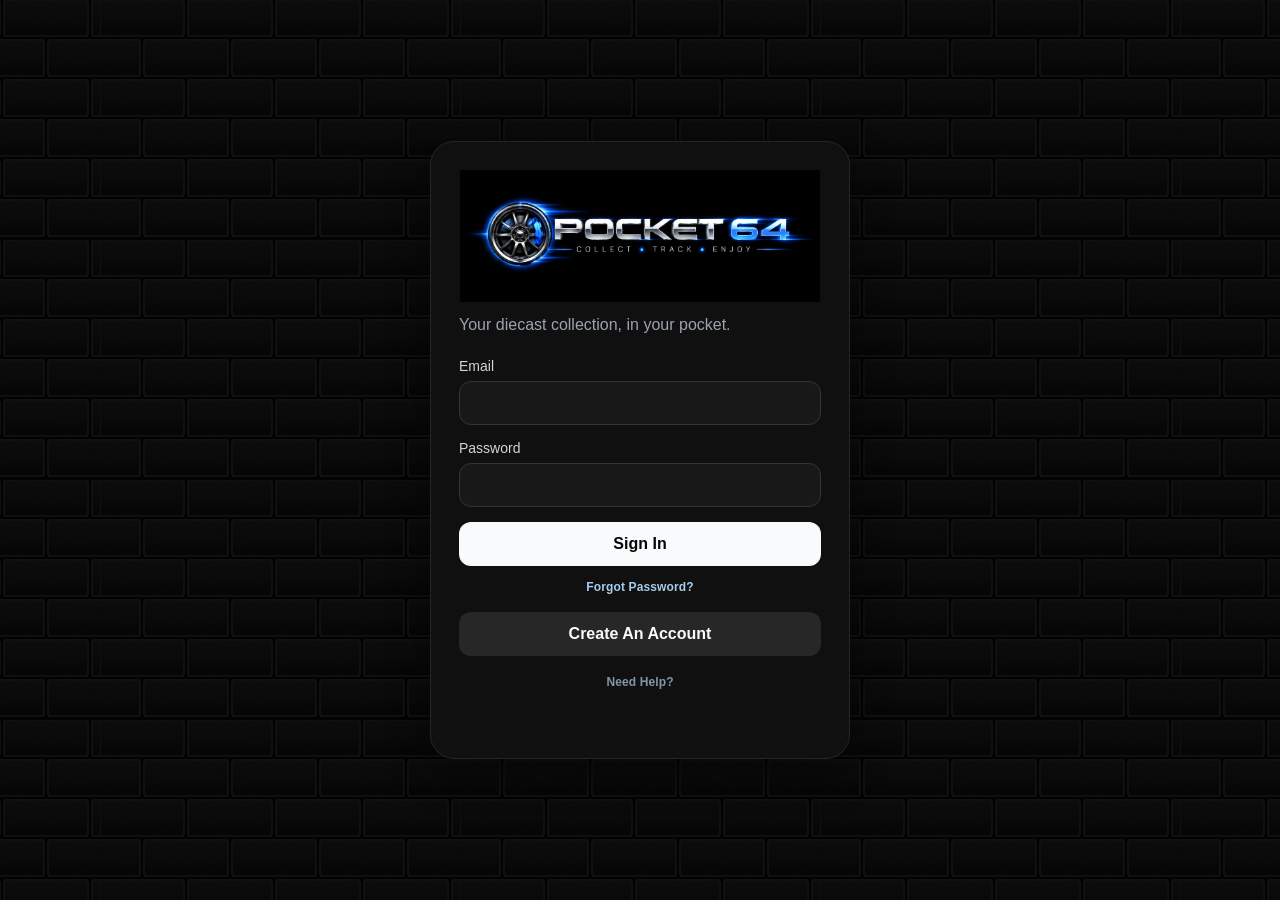
==== commit dcfa402b: "Add files via upload 6.4.10" ====
--- a/index.html
+++ b/index.html
@@ -4,14 +4,14 @@
   <meta charset="UTF-8" />
   <meta name="viewport" content="width=device-width, initial-scale=1, viewport-fit=cover" />
   <meta name="theme-color" content="#000000" />
-  <link rel="stylesheet" href="styles.css?v=6.4.8" />
+  <link rel="stylesheet" href="styles.css?v=6.4.10" />
   <title>Pocket 64</title>
 </head>
 <body>
   <div id="app">
     <section id="auth-view" class="view center-view">
       <div class="auth-card">
-        <img class="auth-brand-banner" src="pocket64-chrome-racing-banner.png" alt="Pocket 64" />
+        <img class="auth-brand-banner" src="pocket64-full-wheel-banner.png" alt="Pocket 64" />
         <div id="signin-panel" class="auth-panel">
           <p class="muted">Your diecast collection, in your pocket.</p>
           <form id="auth-form"><label>Email<input id="email" type="email" autocomplete="email" inputmode="email" /></label><label>Password<input id="password" type="password" autocomplete="current-password" /></label><button id="login-btn" type="submit">Sign In</button></form>
@@ -26,7 +26,7 @@
     </section>
 
     <section id="main-view" class="view hidden">
-      <header class="topbar"><div class="brand-header brand-header-logo-only"><img class="brand-banner" src="pocket64-chrome-racing-banner.png" alt="Pocket 64" /></div><input id="profile-icon-input" class="hidden" type="file" accept="image/*" /><button id="profile-icon-button" class="profile-icon-button hidden" type="button" aria-label="Change garage icon" title="Change garage icon"><span id="profile-icon-fallback">P64</span><img id="profile-icon-image" class="hidden" alt="Your garage icon" /></button><div class="topbar-actions"></div></header>
+      <header class="topbar"><div class="brand-header brand-header-logo-only"><img class="brand-banner" src="pocket64-full-wheel-banner.png" alt="Pocket 64" /></div><input id="profile-icon-input" class="hidden" type="file" accept="image/*" /><button id="profile-icon-button" class="profile-icon-button hidden" type="button" aria-label="Change garage icon" title="Change garage icon"><span id="profile-icon-fallback">P64</span><img id="profile-icon-image" class="hidden" alt="Your garage icon" /></button><div class="topbar-actions"></div></header>
       <main>
         <nav id="main-nav" class="main-nav premium-nav" aria-label="App pages"><button id="collection-nav" class="nav-button active" type="button" aria-label="Home" title="Home"><svg viewBox="0 0 24 24" aria-hidden="true"><path d="M3.5 10.8 12 3.7l8.5 7.1v8.6a1.6 1.6 0 0 1-1.6 1.6h-4.5v-6.1H9.6V21H5.1a1.6 1.6 0 0 1-1.6-1.6z"/></svg></button><button id="sets-nav" class="nav-button sets-nav" type="button" aria-label="Sets" title="Sets"><svg viewBox="0 0 24 24" aria-hidden="true"><rect x="3.2" y="3.2" width="7.1" height="7.1" rx="1.7"/><rect x="13.7" y="3.2" width="7.1" height="7.1" rx="1.7"/><rect x="3.2" y="13.7" width="7.1" height="7.1" rx="1.7"/><rect x="13.7" y="13.7" width="7.1" height="7.1" rx="1.7"/></svg></button><button id="stats-nav" class="nav-button" type="button" aria-label="Stats" title="Stats"><svg viewBox="0 0 24 24" aria-hidden="true"><path d="M5 20V11.5h3.6V20M10.2 20V6.5h3.6V20M15.4 20V3.5H19V20M3.5 20.5h17"/></svg></button><button id="settings-row-button" class="nav-button" type="button" aria-label="Settings" title="Settings"><svg viewBox="0 0 24 24" aria-hidden="true"><path d="M9.7 3.7h4.6l.7 2.1 1.7 1 2.2-.4 2.3 4-1.5 1.7v1.9l1.5 1.7-2.3 4-2.2-.4-1.7 1-.7 2.1H9.7L9 20.3l-1.7-1-2.2.4-2.3-4 1.5-1.7v-1.9l-1.5-1.7 2.3-4 2.2.4 1.7-1z"/><circle cx="12" cy="13" r="3.2"/></svg></button></nav>
         <section id="collection-screen" class="screen active"><div class="collection-controls-grid"><div class="toolbar"><div class="search-shell"><input id="search-input" type="search" placeholder="Search" autocomplete="on" autocorrect="on" autocapitalize="characters" spellcheck="true" enterkeyhint="search" /><button id="search-clear-button" class="search-clear-button hidden" type="button" aria-label="Clear search" title="Clear search">×</button></div></div><button id="add-button" class="add-button premium-add-button" aria-label="Add car"><span class="premium-add-sheen" aria-hidden="true"></span><span class="premium-add-orb" aria-hidden="true">+</span><span class="premium-add-kicker">NEW ENTRY</span><span class="premium-add-visual premium-add-photo" aria-hidden="true"><img src="pocket64-addcar-blue-sportscar.png" alt="" /></span><span class="premium-add-title">ADD CAR</span></button><div class="summary-row"><div id="sort-settings-row" class="sort-settings-row"><div class="sort-settings-sort"><div class="collection-summary-left"><label class="sort-control" for="sort-select"><select id="sort-select" aria-label="Sort collection"><option value="newest">Newest</option><option value="oldest">Oldest</option><option value="brand-az">Brand A–Z</option><option value="brand-za">Brand Z–A</option><option value="model-az">Model A–Z</option><option value="model-za">Model Z–A</option><option value="qty-high">Qty High–Low</option><option value="qty-low">Qty Low–High</option><option value="special-first">Special First</option><option value="color-az">Color A–Z</option></select></label></div></div></div></div></div><div id="active-filter-row" class="active-filter-row hidden"><button id="active-filter-pill" class="active-filter-pill" type="button" aria-label="Clear brand filter"></button></div><div id="backup-reminder" class="backup-reminder hidden" role="status"><div><strong>Protect your garage</strong><span id="backup-reminder-copy">It has been a while since your last backup.</span></div><div class="backup-reminder-actions"><button id="backup-reminder-now" type="button">Export</button><button id="backup-reminder-later" type="button">Later</button></div></div><div id="cars-grid" class="cars-grid"></div><div id="empty-state" class="empty-state hidden"><div class="empty-icon">🚗</div><h2>No cars yet</h2><p>Add your first diecast car. Every field is optional.</p><button id="empty-add-button">Add Car</button></div></section>
@@ -43,6 +43,6 @@
   <span id="p64-faq-overlay" class="hidden" aria-hidden="true"></span>
   <div id="settings-support-overlay" class="p64-modal-overlay hidden" role="dialog" aria-modal="true" aria-labelledby="settings-support-title"><div class="p64-modal-card settings-support-modal"><button id="settings-support-close" class="p64-modal-close" type="button" aria-label="Close support">×</button><h3 id="settings-support-title">Help &amp; Support</h3><p class="p64-modal-subcopy">Quick answers below. If you still need help, send us a support request.</p><div id="p64-help-faqs" style="display:grid;gap:8px;margin:12px 0 16px"><details><summary>How do I protect my collection?</summary><p>Use Settings → Backup &amp; Restore and export a backup regularly.</p></details><details><summary>What does a backup save?</summary><p>Your backup includes your cars, saved car photos, Sets, and Set assignments at the time you export it.</p></details><details><summary>How do Sets work?</summary><p>Create a Set, then assign cars to it and choose their Set Position from Add/Edit.</p></details><details><summary>Something looks out of date. What should I try?</summary><p>Check the version in Settings, then use Refresh. If needed, close and reopen the Safari tab.</p></details><details><summary>Having sign-in trouble?</summary><p>Use Forgot Password on the sign-in screen, or send a support request below.</p></details></div><div style="font-size:12px;font-weight:800;letter-spacing:.08em;margin:0 0 8px">CONTACT SUPPORT</div><form id="settings-support-form"><label>Your Email<input id="settings-support-email" type="email" autocomplete="email" required /></label><label>Category<select id="settings-support-category" required><option>Sign In</option><option>Create Account</option><option>Email Verification</option><option>Password</option><option selected>Other</option></select></label><label>Message<textarea id="settings-support-message-input" rows="4" maxlength="2000" placeholder="Tell us what happened…" required></textarea></label><label class="support-honeypot" aria-hidden="true">Website<input id="settings-support-website" type="text" tabindex="-1" autocomplete="off" /></label><button id="settings-support-submit" type="submit">Send Support Request</button></form><p id="settings-support-form-message" class="message"></p></div></div>
   <div id="photo-viewer" class="photo-viewer hidden" role="dialog" aria-modal="true" aria-label="Car photo viewer"><button id="photo-viewer-close" class="photo-viewer-close" type="button" aria-label="Close photo viewer">×</button><button id="photo-viewer-prev" class="photo-viewer-nav photo-viewer-prev" type="button" aria-label="Previous photo">‹</button><div id="photo-viewer-stage" class="photo-viewer-stage"><img id="photo-viewer-image" alt="Car photo" /></div><button id="photo-viewer-next" class="photo-viewer-nav photo-viewer-next" type="button" aria-label="Next photo">›</button><div id="photo-viewer-count" class="photo-viewer-count" aria-live="polite"></div></div><button id="back-to-top-button" class="back-to-top-button hidden" type="button" aria-label="Back to top" title="Back to top">↑</button>
-  <script src="jszip.min.js?v=6.4.8"></script><script src="showcase-sync.js?v=6.4.8"></script><script src="set-core.js?v=6.4.8"></script><script src="editor-core.js?v=6.4.8"></script><script src="camera-safety.js?v=6.4.8"></script><script src="viewer-core.js?v=6.4.8"></script><script src="set-visuals.js?v=6.4.8"></script><script type="module" src="app.js?v=6.4.8"></script>
+  <script src="jszip.min.js?v=6.4.10"></script><script src="showcase-sync.js?v=6.4.10"></script><script src="set-core.js?v=6.4.10"></script><script src="editor-core.js?v=6.4.10"></script><script src="camera-safety.js?v=6.4.10"></script><script src="viewer-core.js?v=6.4.10"></script><script src="set-visuals.js?v=6.4.10"></script><script type="module" src="app.js?v=6.4.10"></script>
 </body>
 </html>
--- a/styles.css
+++ b/styles.css
@@ -5870,3 +5870,34 @@
     justify-content: flex-start !important;
   }
 }
+
+
+/* v6.4.9 — true flush-left chrome banner */
+.topbar {
+  padding-left: 0 !important;
+  padding-right: 0 !important;
+}
+
+.brand-header.brand-header-logo-only {
+  padding-left: 0 !important;
+  padding-right: 0 !important;
+  justify-content: flex-start !important;
+}
+
+.brand-header.brand-header-logo-only .brand-banner {
+  margin-left: 0 !important;
+  margin-right: auto !important;
+  object-position: left center !important;
+}
+
+@media (max-width: 430px) {
+  .topbar {
+    padding-left: 0 !important;
+    padding-right: 0 !important;
+  }
+
+  .brand-header.brand-header-logo-only {
+    padding-left: 0 !important;
+    padding-right: 0 !important;
+  }
+}
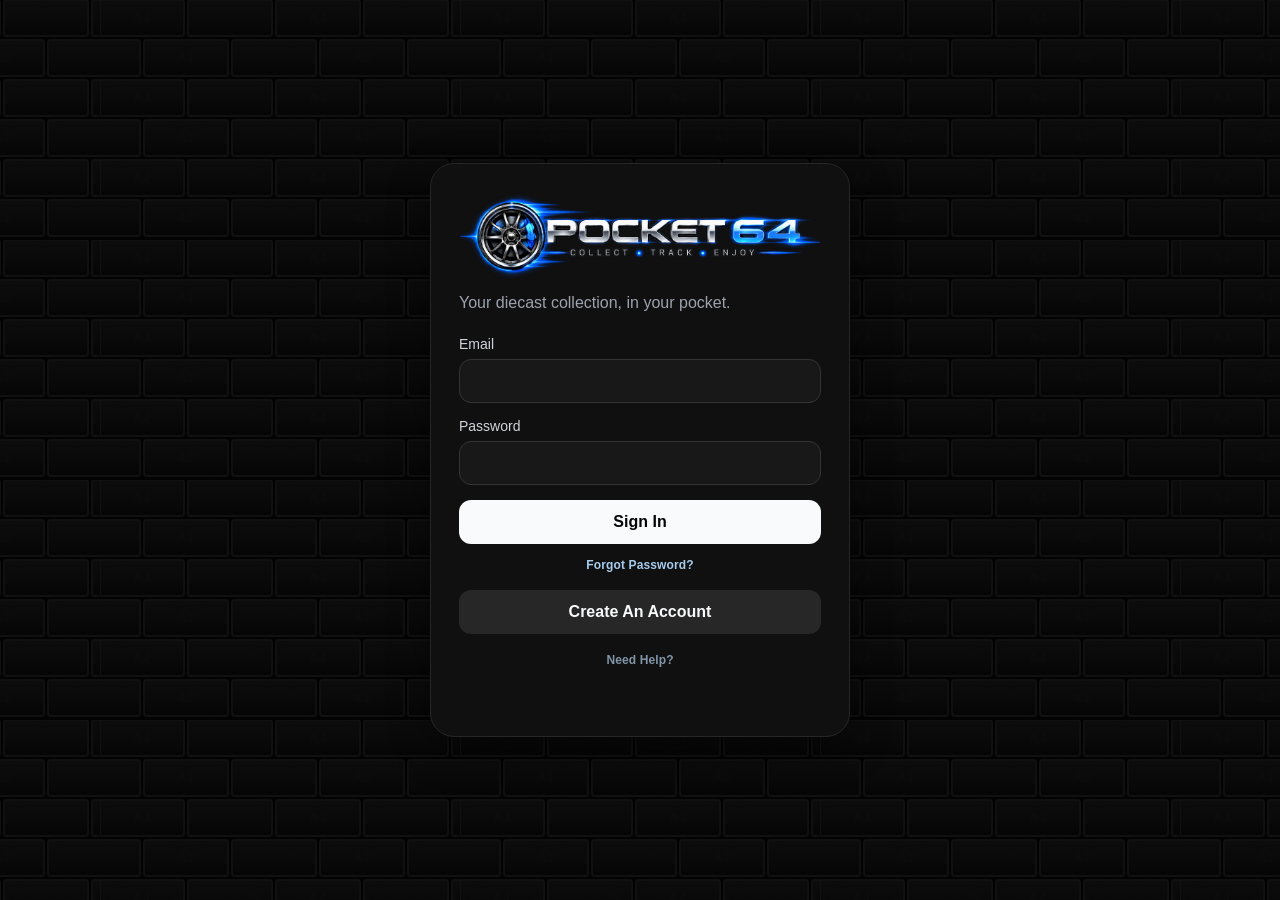
==== commit 02265503: "Add files via upload" ====
--- a/index.html
+++ b/index.html
@@ -4,14 +4,14 @@
   <meta charset="UTF-8" />
   <meta name="viewport" content="width=device-width, initial-scale=1, viewport-fit=cover" />
   <meta name="theme-color" content="#000000" />
-  <link rel="stylesheet" href="styles.css?v=6.4.10" />
+  <link rel="stylesheet" href="styles.css?v=6.4.11" />
   <title>Pocket 64</title>
 </head>
 <body>
   <div id="app">
     <section id="auth-view" class="view center-view">
       <div class="auth-card">
-        <img class="auth-brand-banner" src="pocket64-full-wheel-banner.png" alt="Pocket 64" />
+        <svg class="auth-brand-banner" xmlns="http://www.w3.org/2000/svg" viewBox="0 128 2048 496" width="2048" height="496" role="img" aria-label="Pocket 64 — Collect, Track, Enjoy"><image href="pocket64-transparent-logo.png" x="0" y="0" width="2048" height="768" /></svg>
         <div id="signin-panel" class="auth-panel">
           <p class="muted">Your diecast collection, in your pocket.</p>
           <form id="auth-form"><label>Email<input id="email" type="email" autocomplete="email" inputmode="email" /></label><label>Password<input id="password" type="password" autocomplete="current-password" /></label><button id="login-btn" type="submit">Sign In</button></form>
@@ -26,7 +26,7 @@
     </section>
 
     <section id="main-view" class="view hidden">
-      <header class="topbar"><div class="brand-header brand-header-logo-only"><img class="brand-banner" src="pocket64-full-wheel-banner.png" alt="Pocket 64" /></div><input id="profile-icon-input" class="hidden" type="file" accept="image/*" /><button id="profile-icon-button" class="profile-icon-button hidden" type="button" aria-label="Change garage icon" title="Change garage icon"><span id="profile-icon-fallback">P64</span><img id="profile-icon-image" class="hidden" alt="Your garage icon" /></button><div class="topbar-actions"></div></header>
+      <header class="topbar"><div class="brand-header brand-header-logo-only"><svg class="brand-banner" xmlns="http://www.w3.org/2000/svg" viewBox="0 128 2048 496" width="2048" height="496" role="img" aria-label="Pocket 64 — Collect, Track, Enjoy"><image href="pocket64-transparent-logo.png" x="0" y="0" width="2048" height="768" /></svg></div><input id="profile-icon-input" class="hidden" type="file" accept="image/*" /><button id="profile-icon-button" class="profile-icon-button hidden" type="button" aria-label="Change garage icon" title="Change garage icon"><span id="profile-icon-fallback">P64</span><img id="profile-icon-image" class="hidden" alt="Your garage icon" /></button><div class="topbar-actions"></div></header>
       <main>
         <nav id="main-nav" class="main-nav premium-nav" aria-label="App pages"><button id="collection-nav" class="nav-button active" type="button" aria-label="Home" title="Home"><svg viewBox="0 0 24 24" aria-hidden="true"><path d="M3.5 10.8 12 3.7l8.5 7.1v8.6a1.6 1.6 0 0 1-1.6 1.6h-4.5v-6.1H9.6V21H5.1a1.6 1.6 0 0 1-1.6-1.6z"/></svg></button><button id="sets-nav" class="nav-button sets-nav" type="button" aria-label="Sets" title="Sets"><svg viewBox="0 0 24 24" aria-hidden="true"><rect x="3.2" y="3.2" width="7.1" height="7.1" rx="1.7"/><rect x="13.7" y="3.2" width="7.1" height="7.1" rx="1.7"/><rect x="3.2" y="13.7" width="7.1" height="7.1" rx="1.7"/><rect x="13.7" y="13.7" width="7.1" height="7.1" rx="1.7"/></svg></button><button id="stats-nav" class="nav-button" type="button" aria-label="Stats" title="Stats"><svg viewBox="0 0 24 24" aria-hidden="true"><path d="M5 20V11.5h3.6V20M10.2 20V6.5h3.6V20M15.4 20V3.5H19V20M3.5 20.5h17"/></svg></button><button id="settings-row-button" class="nav-button" type="button" aria-label="Settings" title="Settings"><svg viewBox="0 0 24 24" aria-hidden="true"><path d="M9.7 3.7h4.6l.7 2.1 1.7 1 2.2-.4 2.3 4-1.5 1.7v1.9l1.5 1.7-2.3 4-2.2-.4-1.7 1-.7 2.1H9.7L9 20.3l-1.7-1-2.2.4-2.3-4 1.5-1.7v-1.9l-1.5-1.7 2.3-4 2.2.4 1.7-1z"/><circle cx="12" cy="13" r="3.2"/></svg></button></nav>
         <section id="collection-screen" class="screen active"><div class="collection-controls-grid"><div class="toolbar"><div class="search-shell"><input id="search-input" type="search" placeholder="Search" autocomplete="on" autocorrect="on" autocapitalize="characters" spellcheck="true" enterkeyhint="search" /><button id="search-clear-button" class="search-clear-button hidden" type="button" aria-label="Clear search" title="Clear search">×</button></div></div><button id="add-button" class="add-button premium-add-button" aria-label="Add car"><span class="premium-add-sheen" aria-hidden="true"></span><span class="premium-add-orb" aria-hidden="true">+</span><span class="premium-add-kicker">NEW ENTRY</span><span class="premium-add-visual premium-add-photo" aria-hidden="true"><img src="pocket64-addcar-blue-sportscar.png" alt="" /></span><span class="premium-add-title">ADD CAR</span></button><div class="summary-row"><div id="sort-settings-row" class="sort-settings-row"><div class="sort-settings-sort"><div class="collection-summary-left"><label class="sort-control" for="sort-select"><select id="sort-select" aria-label="Sort collection"><option value="newest">Newest</option><option value="oldest">Oldest</option><option value="brand-az">Brand A–Z</option><option value="brand-za">Brand Z–A</option><option value="model-az">Model A–Z</option><option value="model-za">Model Z–A</option><option value="qty-high">Qty High–Low</option><option value="qty-low">Qty Low–High</option><option value="special-first">Special First</option><option value="color-az">Color A–Z</option></select></label></div></div></div></div></div><div id="active-filter-row" class="active-filter-row hidden"><button id="active-filter-pill" class="active-filter-pill" type="button" aria-label="Clear brand filter"></button></div><div id="backup-reminder" class="backup-reminder hidden" role="status"><div><strong>Protect your garage</strong><span id="backup-reminder-copy">It has been a while since your last backup.</span></div><div class="backup-reminder-actions"><button id="backup-reminder-now" type="button">Export</button><button id="backup-reminder-later" type="button">Later</button></div></div><div id="cars-grid" class="cars-grid"></div><div id="empty-state" class="empty-state hidden"><div class="empty-icon">🚗</div><h2>No cars yet</h2><p>Add your first diecast car. Every field is optional.</p><button id="empty-add-button">Add Car</button></div></section>
@@ -43,6 +43,6 @@
   <span id="p64-faq-overlay" class="hidden" aria-hidden="true"></span>
   <div id="settings-support-overlay" class="p64-modal-overlay hidden" role="dialog" aria-modal="true" aria-labelledby="settings-support-title"><div class="p64-modal-card settings-support-modal"><button id="settings-support-close" class="p64-modal-close" type="button" aria-label="Close support">×</button><h3 id="settings-support-title">Help &amp; Support</h3><p class="p64-modal-subcopy">Quick answers below. If you still need help, send us a support request.</p><div id="p64-help-faqs" style="display:grid;gap:8px;margin:12px 0 16px"><details><summary>How do I protect my collection?</summary><p>Use Settings → Backup &amp; Restore and export a backup regularly.</p></details><details><summary>What does a backup save?</summary><p>Your backup includes your cars, saved car photos, Sets, and Set assignments at the time you export it.</p></details><details><summary>How do Sets work?</summary><p>Create a Set, then assign cars to it and choose their Set Position from Add/Edit.</p></details><details><summary>Something looks out of date. What should I try?</summary><p>Check the version in Settings, then use Refresh. If needed, close and reopen the Safari tab.</p></details><details><summary>Having sign-in trouble?</summary><p>Use Forgot Password on the sign-in screen, or send a support request below.</p></details></div><div style="font-size:12px;font-weight:800;letter-spacing:.08em;margin:0 0 8px">CONTACT SUPPORT</div><form id="settings-support-form"><label>Your Email<input id="settings-support-email" type="email" autocomplete="email" required /></label><label>Category<select id="settings-support-category" required><option>Sign In</option><option>Create Account</option><option>Email Verification</option><option>Password</option><option selected>Other</option></select></label><label>Message<textarea id="settings-support-message-input" rows="4" maxlength="2000" placeholder="Tell us what happened…" required></textarea></label><label class="support-honeypot" aria-hidden="true">Website<input id="settings-support-website" type="text" tabindex="-1" autocomplete="off" /></label><button id="settings-support-submit" type="submit">Send Support Request</button></form><p id="settings-support-form-message" class="message"></p></div></div>
   <div id="photo-viewer" class="photo-viewer hidden" role="dialog" aria-modal="true" aria-label="Car photo viewer"><button id="photo-viewer-close" class="photo-viewer-close" type="button" aria-label="Close photo viewer">×</button><button id="photo-viewer-prev" class="photo-viewer-nav photo-viewer-prev" type="button" aria-label="Previous photo">‹</button><div id="photo-viewer-stage" class="photo-viewer-stage"><img id="photo-viewer-image" alt="Car photo" /></div><button id="photo-viewer-next" class="photo-viewer-nav photo-viewer-next" type="button" aria-label="Next photo">›</button><div id="photo-viewer-count" class="photo-viewer-count" aria-live="polite"></div></div><button id="back-to-top-button" class="back-to-top-button hidden" type="button" aria-label="Back to top" title="Back to top">↑</button>
-  <script src="jszip.min.js?v=6.4.10"></script><script src="showcase-sync.js?v=6.4.10"></script><script src="set-core.js?v=6.4.10"></script><script src="editor-core.js?v=6.4.10"></script><script src="camera-safety.js?v=6.4.10"></script><script src="viewer-core.js?v=6.4.10"></script><script src="set-visuals.js?v=6.4.10"></script><script type="module" src="app.js?v=6.4.10"></script>
+  <script src="jszip.min.js?v=6.4.11"></script><script src="showcase-sync.js?v=6.4.11"></script><script src="set-core.js?v=6.4.11"></script><script src="editor-core.js?v=6.4.11"></script><script src="camera-safety.js?v=6.4.11"></script><script src="viewer-core.js?v=6.4.11"></script><script src="set-visuals.js?v=6.4.11"></script><script type="module" src="app.js?v=6.4.11"></script>
 </body>
 </html>
--- a/styles.css
+++ b/styles.css
@@ -5732,172 +5732,54 @@
 
 
 
-/* v6.4.5 — chrome racing banner hero header */
+/* v6.4.11 — compact, transparent branding in normal document flow.
+   The SVG viewBox frames the PNG's visible artwork, not its empty canvas.
+   Keep the complete wheel and its close glow within the 128..624 frame. */
 .topbar {
-  min-height: 106px !important;
-  padding-top: max(10px, env(safe-area-inset-top)) !important;
-  padding-bottom: 6px !important;
-}
-
+  height: auto !important;
+  min-height: 0 !important;
+  padding: 4px 0 2px !important;
+  padding-top: max(4px, env(safe-area-inset-top, 0px)) !important;
+  padding-left: env(safe-area-inset-left, 0px) !important;
+  padding-right: env(safe-area-inset-right, 0px) !important;
+  gap: 0 !important;
+  background: transparent !important;
+  backdrop-filter: none !important;
+  -webkit-backdrop-filter: none !important;
+  border-bottom: 0 !important;
+}
 .brand-header.brand-header-logo-only {
+  flex: 1 1 auto !important;
   width: 100% !important;
   min-width: 0 !important;
-  min-height: 96px !important;
+  min-height: 0 !important;
   display: flex !important;
   align-items: center !important;
-  justify-content: center !important;
-  padding: 0 10px !important;
+  justify-content: flex-start !important;
+  gap: 0 !important;
+  padding: 0 !important;
   box-sizing: border-box !important;
 }
-
 .brand-header.brand-header-logo-only .brand-banner {
   display: block !important;
-  width: min(92vw, 700px) !important;
-  max-width: 100% !important;
-  max-height: 132px !important;
-  margin: 0 auto !important;
-  object-fit: contain !important;
-  object-position: center center !important;
-  filter: drop-shadow(0 4px 10px rgba(0,0,0,.42)) !important;
-}
-
+  position: static !important;
+  transform: none !important;
+  flex: 0 1 auto !important;
+  width: 100% !important;
+  max-width: 470px !important;
+  height: auto !important;
+  max-height: none !important;
+  margin: 0 auto 0 0 !important;
+  filter: none !important;
+}
 .auth-brand-banner {
-  width: min(92vw, 360px) !important;
-  max-width: 100% !important;
+  display: block !important;
+  width: 100% !important;
+  max-width: 360px !important;
   height: auto !important;
   margin: 0 auto 14px !important;
 }
-
-.topbar .profile-icon-button.hidden {
+.topbar .profile-icon-button.hidden,
+.topbar .topbar-actions:empty {
   display: none !important;
 }
-
-@media (max-width: 430px) {
-  .topbar {
-    min-height: 98px !important;
-    padding-top: max(8px, env(safe-area-inset-top)) !important;
-    padding-bottom: 4px !important;
-  }
-
-  .brand-header.brand-header-logo-only {
-    min-height: 90px !important;
-    padding: 0 8px !important;
-  }
-
-  .brand-header.brand-header-logo-only .brand-banner {
-    width: min(94vw, 640px) !important;
-    max-height: 120px !important;
-  }
-}
-
-@media (max-width: 370px) {
-  .topbar {
-    min-height: 92px !important;
-  }
-
-  .brand-header.brand-header-logo-only {
-    min-height: 84px !important;
-    padding: 0 6px !important;
-  }
-
-  .brand-header.brand-header-logo-only .brand-banner {
-    width: min(95vw, 600px) !important;
-    max-height: 108px !important;
-  }
-}
-
-
-/* v6.4.6 — tighter chrome-banner vertical rhythm; logo remains fully visible */
-.topbar {
-  min-height: 96px !important;
-  padding-top: max(6px, env(safe-area-inset-top)) !important;
-  padding-bottom: 1px !important;
-}
-
-.brand-header.brand-header-logo-only {
-  min-height: 86px !important;
-  padding-top: 0 !important;
-  padding-bottom: 0 !important;
-}
-
-@media (max-width: 430px) {
-  .topbar {
-    min-height: 90px !important;
-    padding-top: max(5px, env(safe-area-inset-top)) !important;
-    padding-bottom: 0 !important;
-  }
-
-  .brand-header.brand-header-logo-only {
-    min-height: 82px !important;
-  }
-}
-
-@media (max-width: 370px) {
-  .topbar {
-    min-height: 86px !important;
-    padding-top: max(4px, env(safe-area-inset-top)) !important;
-  }
-
-  .brand-header.brand-header-logo-only {
-    min-height: 78px !important;
-  }
-}
-
-
-/* v6.4.7 — left-aligned chrome header banner */
-.brand-header.brand-header-logo-only {
-  justify-content: flex-start !important;
-  align-items: center !important;
-}
-
-.brand-header.brand-header-logo-only .brand-banner {
-  margin: 0 !important;
-  object-position: left center !important;
-}
-
-@media (max-width: 430px) {
-  .brand-header.brand-header-logo-only {
-    justify-content: flex-start !important;
-  }
-  .brand-header.brand-header-logo-only .brand-banner {
-    margin: 0 !important;
-    object-position: left center !important;
-  }
-}
-
-@media (max-width: 370px) {
-  .brand-header.brand-header-logo-only {
-    justify-content: flex-start !important;
-  }
-}
-
-
-/* v6.4.9 — true flush-left chrome banner */
-.topbar {
-  padding-left: 0 !important;
-  padding-right: 0 !important;
-}
-
-.brand-header.brand-header-logo-only {
-  padding-left: 0 !important;
-  padding-right: 0 !important;
-  justify-content: flex-start !important;
-}
-
-.brand-header.brand-header-logo-only .brand-banner {
-  margin-left: 0 !important;
-  margin-right: auto !important;
-  object-position: left center !important;
-}
-
-@media (max-width: 430px) {
-  .topbar {
-    padding-left: 0 !important;
-    padding-right: 0 !important;
-  }
-
-  .brand-header.brand-header-logo-only {
-    padding-left: 0 !important;
-    padding-right: 0 !important;
-  }
-}
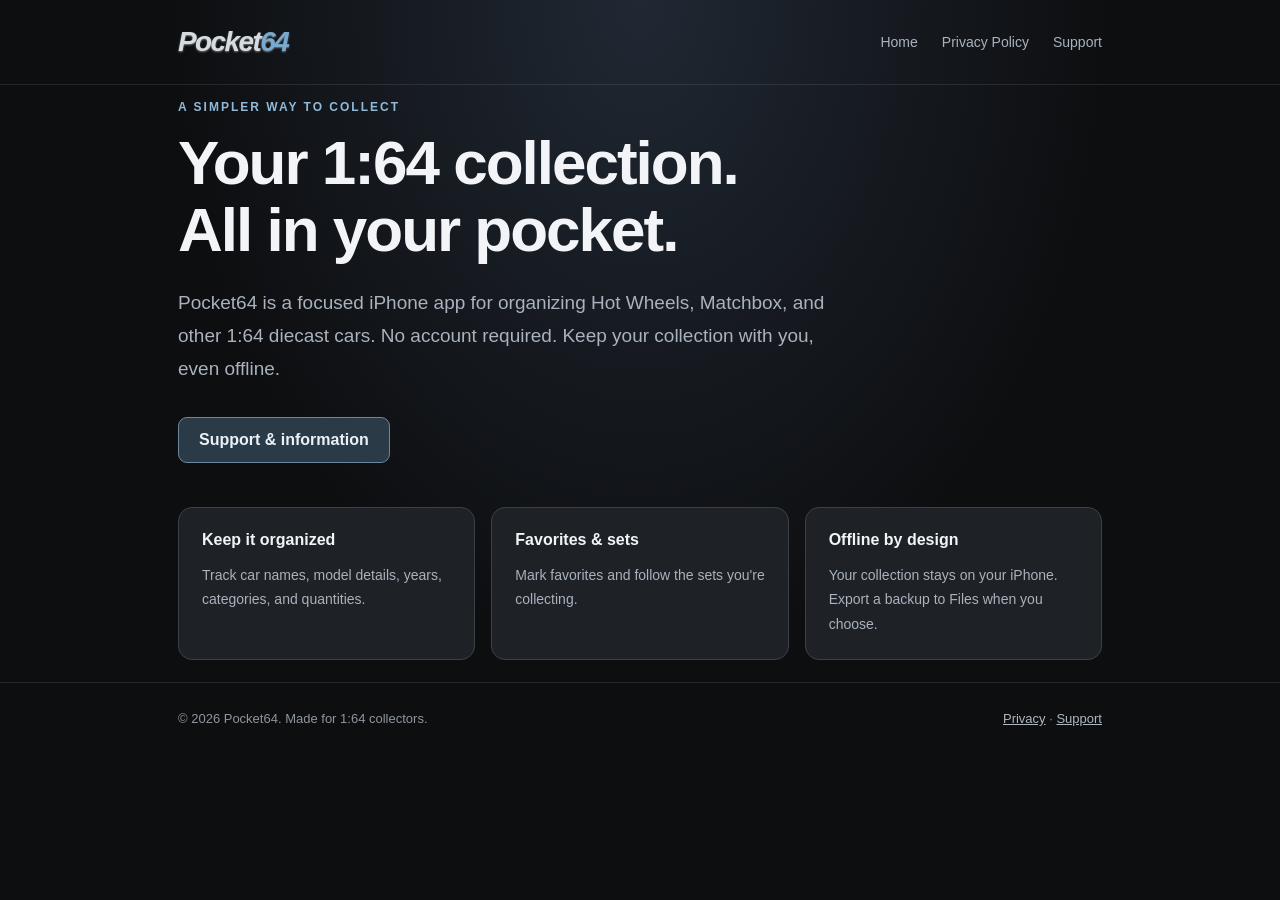
==== commit 54f7eba9: "Replace retired Pocket64 web login with public iOS app website" ====
--- a/index.html
+++ b/index.html
@@ -1,48 +1 @@
-<!doctype html>
-<html lang="en">
-<head>
-  <meta charset="UTF-8" />
-  <meta name="viewport" content="width=device-width, initial-scale=1, viewport-fit=cover" />
-  <meta name="theme-color" content="#000000" />
-  <link rel="stylesheet" href="styles.css?v=6.4.11" />
-  <title>Pocket 64</title>
-</head>
-<body>
-  <div id="app">
-    <section id="auth-view" class="view center-view">
-      <div class="auth-card">
-        <svg class="auth-brand-banner" xmlns="http://www.w3.org/2000/svg" viewBox="0 128 2048 496" width="2048" height="496" role="img" aria-label="Pocket 64 — Collect, Track, Enjoy"><image href="pocket64-transparent-logo.png" x="0" y="0" width="2048" height="768" /></svg>
-        <div id="signin-panel" class="auth-panel">
-          <p class="muted">Your diecast collection, in your pocket.</p>
-          <form id="auth-form"><label>Email<input id="email" type="email" autocomplete="email" inputmode="email" /></label><label>Password<input id="password" type="password" autocomplete="current-password" /></label><button id="login-btn" type="submit">Sign In</button></form>
-          <button id="forgot-password-btn" class="auth-text-link" type="button">Forgot Password?</button><button id="signup-btn" class="secondary" type="button">Create An Account</button><button id="support-btn" class="auth-support-link" type="button">Need Help?</button><p id="auth-message" class="message"></p>
-        </div>
-        <div id="signup-panel" class="auth-panel hidden"><button id="signup-back-btn" class="auth-back-link" type="button">‹ Back to Sign In</button><h2>Create Account</h2><p class="auth-panel-copy">Create your Pocket 64 account. We’ll verify your email before you can use it.</p><form id="signup-form"><label>Email<input id="signup-email" type="email" autocomplete="email" inputmode="email" /></label><label>Password<input id="signup-password" type="password" autocomplete="new-password" /></label><label>Confirm Password<input id="signup-password-confirm" type="password" autocomplete="new-password" /></label><p class="auth-hint">Use at least 8 characters.</p><button id="create-account-btn" type="submit">Create Account</button></form><button id="signup-support-btn" class="auth-support-link" type="button">Need Help?</button><p id="signup-message" class="message"></p></div>
-        <div id="verify-panel" class="auth-panel hidden"><div class="auth-status-icon" aria-hidden="true">✉</div><h2>Check Your Email</h2><p class="auth-panel-copy">We sent a verification link to <strong id="verify-email-display">your email</strong>. Verify it before signing in.</p><button id="resend-verification-btn" class="secondary auth-secondary-first" type="button">Resend Verification Email</button><button id="verify-back-btn" class="auth-text-link" type="button">Back to Sign In</button><button id="verify-support-btn" class="auth-support-link" type="button">Need Help?</button><p id="verify-message" class="message"></p></div>
-        <div id="forgot-panel" class="auth-panel hidden"><button id="forgot-back-btn" class="auth-back-link" type="button">‹ Back to Sign In</button><h2>Reset Password</h2><p class="auth-panel-copy">Enter your email and we’ll send you a password-reset link.</p><form id="forgot-form"><label>Email<input id="reset-email" type="email" autocomplete="email" inputmode="email" /></label><button id="send-reset-btn" type="submit">Send Reset Link</button></form><button id="forgot-support-btn" class="auth-support-link" type="button">Need Help?</button><p id="forgot-message" class="message"></p></div>
-        <div id="reset-panel" class="auth-panel hidden"><div class="auth-status-icon" aria-hidden="true">🔒</div><h2>Choose New Password</h2><p class="auth-panel-copy">Set a new password for your Pocket 64 account.</p><form id="reset-password-form"><label>New Password<input id="new-password" type="password" autocomplete="new-password" /></label><label>Confirm Password<input id="new-password-confirm" type="password" autocomplete="new-password" /></label><button id="update-password-btn" type="submit">Update Password</button></form><p id="reset-password-message" class="message"></p></div>
-        <div id="support-panel" class="auth-panel hidden"><button id="support-back-btn" class="auth-back-link" type="button">‹ Back</button><h2>Contact Support</h2><p class="auth-panel-copy">Having trouble getting into Pocket 64? Send us the details and we’ll have a record of it.</p><form id="support-form"><label>Your Email<input id="support-email" type="email" autocomplete="email" inputmode="email" required /></label><label>What’s Going On?<select id="support-category" required><option value="Sign In">Sign In</option><option value="Create Account">Create Account</option><option value="Email Verification">Email Verification</option><option value="Password">Password</option><option value="Other">Other</option></select></label><label>Message<textarea id="support-message-input" rows="4" maxlength="2000" placeholder="Tell us what happened…" required></textarea></label><label class="support-honeypot" aria-hidden="true">Website<input id="support-website" type="text" tabindex="-1" autocomplete="off" /></label><button id="support-submit-btn" type="submit">Send Support Request</button></form><p id="support-form-message" class="message"></p></div>
-      </div>
-    </section>
-
-    <section id="main-view" class="view hidden">
-      <header class="topbar"><div class="brand-header brand-header-logo-only"><svg class="brand-banner" xmlns="http://www.w3.org/2000/svg" viewBox="0 128 2048 496" width="2048" height="496" role="img" aria-label="Pocket 64 — Collect, Track, Enjoy"><image href="pocket64-transparent-logo.png" x="0" y="0" width="2048" height="768" /></svg></div><input id="profile-icon-input" class="hidden" type="file" accept="image/*" /><button id="profile-icon-button" class="profile-icon-button hidden" type="button" aria-label="Change garage icon" title="Change garage icon"><span id="profile-icon-fallback">P64</span><img id="profile-icon-image" class="hidden" alt="Your garage icon" /></button><div class="topbar-actions"></div></header>
-      <main>
-        <nav id="main-nav" class="main-nav premium-nav" aria-label="App pages"><button id="collection-nav" class="nav-button active" type="button" aria-label="Home" title="Home"><svg viewBox="0 0 24 24" aria-hidden="true"><path d="M3.5 10.8 12 3.7l8.5 7.1v8.6a1.6 1.6 0 0 1-1.6 1.6h-4.5v-6.1H9.6V21H5.1a1.6 1.6 0 0 1-1.6-1.6z"/></svg></button><button id="sets-nav" class="nav-button sets-nav" type="button" aria-label="Sets" title="Sets"><svg viewBox="0 0 24 24" aria-hidden="true"><rect x="3.2" y="3.2" width="7.1" height="7.1" rx="1.7"/><rect x="13.7" y="3.2" width="7.1" height="7.1" rx="1.7"/><rect x="3.2" y="13.7" width="7.1" height="7.1" rx="1.7"/><rect x="13.7" y="13.7" width="7.1" height="7.1" rx="1.7"/></svg></button><button id="stats-nav" class="nav-button" type="button" aria-label="Stats" title="Stats"><svg viewBox="0 0 24 24" aria-hidden="true"><path d="M5 20V11.5h3.6V20M10.2 20V6.5h3.6V20M15.4 20V3.5H19V20M3.5 20.5h17"/></svg></button><button id="settings-row-button" class="nav-button" type="button" aria-label="Settings" title="Settings"><svg viewBox="0 0 24 24" aria-hidden="true"><path d="M9.7 3.7h4.6l.7 2.1 1.7 1 2.2-.4 2.3 4-1.5 1.7v1.9l1.5 1.7-2.3 4-2.2-.4-1.7 1-.7 2.1H9.7L9 20.3l-1.7-1-2.2.4-2.3-4 1.5-1.7v-1.9l-1.5-1.7 2.3-4 2.2.4 1.7-1z"/><circle cx="12" cy="13" r="3.2"/></svg></button></nav>
-        <section id="collection-screen" class="screen active"><div class="collection-controls-grid"><div class="toolbar"><div class="search-shell"><input id="search-input" type="search" placeholder="Search" autocomplete="on" autocorrect="on" autocapitalize="characters" spellcheck="true" enterkeyhint="search" /><button id="search-clear-button" class="search-clear-button hidden" type="button" aria-label="Clear search" title="Clear search">×</button></div></div><button id="add-button" class="add-button premium-add-button" aria-label="Add car"><span class="premium-add-sheen" aria-hidden="true"></span><span class="premium-add-orb" aria-hidden="true">+</span><span class="premium-add-kicker">NEW ENTRY</span><span class="premium-add-visual premium-add-photo" aria-hidden="true"><img src="pocket64-addcar-blue-sportscar.png" alt="" /></span><span class="premium-add-title">ADD CAR</span></button><div class="summary-row"><div id="sort-settings-row" class="sort-settings-row"><div class="sort-settings-sort"><div class="collection-summary-left"><label class="sort-control" for="sort-select"><select id="sort-select" aria-label="Sort collection"><option value="newest">Newest</option><option value="oldest">Oldest</option><option value="brand-az">Brand A–Z</option><option value="brand-za">Brand Z–A</option><option value="model-az">Model A–Z</option><option value="model-za">Model Z–A</option><option value="qty-high">Qty High–Low</option><option value="qty-low">Qty Low–High</option><option value="special-first">Special First</option><option value="color-az">Color A–Z</option></select></label></div></div></div></div></div><div id="active-filter-row" class="active-filter-row hidden"><button id="active-filter-pill" class="active-filter-pill" type="button" aria-label="Clear brand filter"></button></div><div id="backup-reminder" class="backup-reminder hidden" role="status"><div><strong>Protect your garage</strong><span id="backup-reminder-copy">It has been a while since your last backup.</span></div><div class="backup-reminder-actions"><button id="backup-reminder-now" type="button">Export</button><button id="backup-reminder-later" type="button">Later</button></div></div><div id="cars-grid" class="cars-grid"></div><div id="empty-state" class="empty-state hidden"><div class="empty-icon">🚗</div><h2>No cars yet</h2><p>Add your first diecast car. Every field is optional.</p><button id="empty-add-button">Add Car</button></div></section>
-        <section id="sets-screen" class="screen sets-screen"><div id="sets-landing" class="sets-landing"><div class="sets-page-top"><span class="sets-top-spacer" aria-hidden="true"></span><h2>SETS</h2><button id="sets-add-button" class="sets-icon-button sets-add-button" type="button" aria-label="Create new set" title="New Set">+</button></div><div id="sets-years" class="sets-years"></div><div id="sets-empty" class="sets-empty hidden">NO SETS YET</div></div><div id="set-detail" class="set-detail hidden"><div class="sets-page-top set-detail-top"><button id="sets-back-button" class="sets-back-button sets-back-arrow" type="button" aria-label="Back to sets" title="Back">‹</button><div class="set-detail-heading"><h2 id="set-detail-title">SET</h2><span id="set-detail-meta"></span></div><div class="set-detail-actions"><button id="set-more-button" class="sets-icon-button set-more-button" type="button" aria-label="Set options" title="Set options">•••</button><div id="set-more-menu" class="set-more-menu hidden"><button id="set-edit-button" type="button">EDIT SET</button><button id="set-delete-button" type="button">DELETE SET</button></div></div></div><div id="set-cars-grid" class="set-cars-grid"></div></div></section>
-        <section id="social-screen" class="screen"><div class="page-heading"><div><div class="eyebrow">POCKET 64 COMMUNITY</div><h2>Showcase</h2></div></div><div id="showcase-empty" class="social-placeholder"><div class="social-placeholder-icon">🏁</div><h3>Your Showcase is empty</h3><p>Mark a car as Showcase from its Add/Edit screen to feature it here.</p></div><div id="showcase-grid" class="cars-grid showcase-grid"></div></section>
-        <section id="settings-screen" class="screen"><div class="page-heading settings-heading"><div><div class="eyebrow">POCKET 64</div><h2>Settings</h2></div></div><div id="p64-faq-settings-card" class="settings-list"><div class="settings-card"><div class="settings-copy"><strong>Account</strong><span>Sign out of Pocket 64 on this device.</span></div><button id="logout-btn" class="settings-mini-button settings-signout-button" type="button">Sign Out</button></div><div class="settings-card"><div class="settings-copy"><strong>Appearance</strong><span>Choose how Pocket 64 looks on this device.</span></div><select id="appearance-select" class="settings-select" aria-label="Appearance"><option value="dark">Dark</option><option value="light">Light</option><option value="system">System</option></select></div><div class="settings-card settings-backup-card"><div class="settings-copy"><strong>Backup &amp; Restore</strong><span id="last-backup-text">No backup recorded on this device yet.</span></div><div class="settings-inline-actions"><button id="backup-button" class="settings-mini-button" type="button">Export</button><button id="restore-button" class="settings-mini-button" type="button">Restore</button></div><input id="restore-input" class="hidden" type="file" accept=".zip,.json,application/zip,application/json" /></div><button id="share-app-button" class="settings-card settings-button-card" type="button"><div class="settings-copy"><strong>Share Pocket 64</strong><span>Send Pocket 64 to a friend or copy the app link.</span></div><span id="share-app-action" class="settings-action">Share</span></button><button id="settings-support-button" class="settings-card settings-button-card settings-support-card" type="button"><div class="settings-copy"><strong>Help &amp; Support</strong><span>FAQs and contact support in one place.</span></div><span class="settings-action">Help</span></button><div class="settings-card"><div class="settings-copy"><strong>About</strong><span>Your diecast collection, in your pocket.</span></div></div></div></section>
-        <section id="stats-screen" class="screen"><div class="page-heading"><div><div class="eyebrow">DIECAST BRANDS</div><h2>Brand Stats</h2></div></div><div class="stats-overview"><div class="stat-summary-card"><span>Unique Items</span><strong id="stats-total">0</strong></div><div class="stat-summary-card"><span>Grand Total</span><strong id="stats-grand-total">0</strong></div><button id="favorites-stat" class="stat-summary-card stat-summary-button hidden" type="button" aria-label="Show favorite items"><span>Favorites</span><strong id="stats-favorites">0</strong></button></div><div id="brand-stats" class="brand-stats"></div></section>
-        <section id="editor-screen" class="screen"><div class="editor-header"><div class="editor-header-left"><button id="cancel-button" class="text-button">Cancel</button><button id="share-button" class="text-button share-button hidden" type="button">Share</button></div><h2 id="editor-title">Add Car</h2><button id="save-button" class="text-button strong editor-header-save" type="button">Save</button></div><div class="photo-picker"><img id="photo-preview" class="hidden" alt="Main car photo preview" /><div id="photo-placeholder" class="photo-placeholder-speed" role="button" tabindex="0" aria-label="Add main photo"><span class="photo-placeholder-icon" aria-hidden="true">📷</span><span>ADD PHOTO</span></div><button id="photo1-replace" class="photo-replace-control hidden" type="button" aria-label="Replace main photo" title="Replace main photo">↻</button><button id="photo1-remove" class="photo-main-remove hidden" type="button" aria-label="Delete main photo" title="Delete main photo">🗑</button><input id="photo-input" class="hidden" type="file" accept="image/*" /></div><div class="extra-photo-row" aria-label="Optional extra photos"><button id="photo2-slot" class="extra-photo-slot" type="button" aria-label="Add photo 2"><img id="photo2-preview" class="hidden" alt="Photo 2 preview"><span id="photo2-label">+ PHOTO 2</span></button><button id="photo3-slot" class="extra-photo-slot" type="button" aria-label="Add photo 3"><img id="photo3-preview" class="hidden" alt="Photo 3 preview"><span id="photo3-label">+ PHOTO 3</span></button><button id="photo2-replace" class="extra-photo-replace hidden" type="button" aria-label="Replace photo 2" title="Replace photo 2">↻</button><button id="photo3-replace" class="extra-photo-replace hidden" type="button" aria-label="Replace photo 3" title="Replace photo 3">↻</button><button id="photo2-remove" class="extra-photo-remove hidden" type="button" aria-label="Remove photo 2" title="Remove photo 2">×</button><button id="photo3-remove" class="extra-photo-remove hidden" type="button" aria-label="Remove photo 3" title="Remove photo 3">×</button><input id="photo2-input" class="hidden" type="file" accept="image/*" /><input id="photo3-input" class="hidden" type="file" accept="image/*" /></div><form id="car-form" class="car-form compact-editor-form"><div class="editor-row brand-quantity-row"><label class="brand-field">Diecast Brand<select id="diecast-brand"><option value=""></option><option value="None">None</option><option value="Hot Wheels">Hot Wheels</option><option value="Matchbox">Matchbox</option><option value="M2">M2</option><option value="Cartuned">Cartuned</option><option value="Maisto">Maisto</option><option value="Mini GT">Mini GT</option><option value="Majorette">Majorette</option><option value="Pink Slips">Pink Slips</option><option value="Other">Type your own…</option></select></label><div class="quantity-field"><label for="quantity">Quantity</label><div class="quantity-control"><button id="quantity-minus" class="quantity-step" type="button" aria-label="Decrease quantity">−</button><input id="quantity" type="hidden" value="1" /><div id="quantity-display" class="quantity-display" aria-live="polite" aria-label="Quantity">QTY 1</div><button id="quantity-plus" class="quantity-step" type="button" aria-label="Increase quantity">+</button></div></div></div><div class="editor-row model-row"><label class="model-field">Model<input id="model" type="text" placeholder="911 GT3, Mustang, Camaro…" autocomplete="on" autocorrect="on" autocapitalize="characters" spellcheck="true" aria-autocomplete="list" aria-controls="model-suggestions" /><div id="model-suggestions" class="model-suggestions hidden" role="listbox" aria-label="Matching cars in your garage and catalog"></div></label></div><label id="custom-brand-label" class="hidden">Custom Brand<input id="custom-brand" type="text" placeholder="Type brand name" /></label><div id="duplicate-warning" class="duplicate-warning hidden legacy-duplicate-disabled" aria-hidden="true"><div id="duplicate-warning-text"></div><div id="duplicate-match-list" class="duplicate-match-list hidden" aria-label="Existing matching cars"></div><div id="duplicate-warning-actions" class="duplicate-warning-actions"><button id="duplicate-increase-btn" type="button">Increase Qty</button><button id="duplicate-anyway-btn" type="button">Add Anyway</button></div></div><div class="editor-row special-row"><label class="special-category-field">Special Category<select id="special-status"><option value=""></option><option value="TH">Treasure Hunt (TH)</option><option value="STH">Super Treasure Hunt (STH)</option><option value="Silver Series">Silver Series</option><option value="Premium">Premium</option><option value="Car Culture">Car Culture</option><option value="Premium Pop Culture">Premium Pop Culture</option><option value="Elite 64">Elite 64</option><option value="Red Line Club">Red Line Club</option><option value="Chase">Chase</option><option value="Rare">Rare</option><option value="Limited">Limited / Special Edition</option><option id="multipack-option" value="Multipack">Multipack</option></select></label></div><div id="multipack-fields" class="multipack-fields hidden"><label>Pack Size<select id="pack-size"><option value="5">5-Pack</option><option value="8">8-Pack</option><option value="10">10-Pack</option><option value="20">20-Pack</option><option value="3">3-Pack</option><option value="2">2-Pack</option><option value="50">50-Pack</option><option value="60">60-Pack</option><option value="other">Other</option></select></label><label id="custom-pack-size-label" class="hidden">Cars in Pack<input id="custom-pack-size" type="number" inputmode="numeric" min="2" max="999" step="1" placeholder="Enter number" /></label></div><div class="editor-row year-color-row"><label>Release Year<select id="model-year"><option value=""></option></select></label><label>Color<select id="color"><option value=""></option><option value="Black">Black</option><option value="White">White</option><option value="Silver">Silver</option><option value="Gray">Gray</option><option value="Red">Red</option><option value="Blue">Blue</option><option value="Green">Green</option><option value="Yellow">Yellow</option><option value="Orange">Orange</option><option value="Purple">Purple</option><option value="Pink">Pink</option><option value="Gold">Gold</option><option value="Brown">Brown</option><option value="Tan">Tan</option><option value="Other">Type your own…</option></select></label></div><div class="editor-row conditional-row"><label id="custom-year-label" class="hidden">Other Release Year<input id="custom-year" type="text" inputmode="numeric" placeholder="Type year" /></label><label id="custom-color-label" class="hidden">Custom Color<input id="custom-color" type="text" placeholder="Type color" /></label></div><div class="editor-row toy-exclusive-row"><label class="toy-number-field model-field">Toy Number / SKU<input id="hotwheels-toy-number" type="text" placeholder="JBC11" autocomplete="off" aria-autocomplete="list" aria-controls="toy-number-suggestions" /><div id="toy-number-suggestions" class="model-suggestions hidden" role="listbox" aria-label="Matching toy numbers in the catalog"></div></label><label>Exclusive<select id="exclusive-retailer"><option value=""></option><option value="Walmart">Walmart</option><option value="Target">Target</option><option value="Walgreens">Walgreens</option><option value="Dollar General">Dollar General</option><option value="Kroger">Kroger</option><option value="Other">Other</option></select></label></div><label id="exclusive-details" class="hidden compact-conditional-field">Exclusive Type<select id="exclusive-type"><option value=""></option><option value="Store Recolor">Store Recolor</option><option value="ZAMAC">ZAMAC</option><option value="Red Edition">Red Edition</option><option value="Exclusive Series">Exclusive Series</option><option value="Other">Other</option></select></label><div class="editor-row series-category-row hidden" aria-hidden="true"><label>Series / Collection<input id="series" type="text" placeholder="Optional" /></label><label>Category<select id="category"><option value=""></option><option value="JDM">JDM</option><option value="Transport / Hauler">Transport / Hauler</option><option value="Emergency / Service">Emergency / Service</option><option value="Other">Other / Custom…</option></select></label></div><label id="custom-category-label" class="hidden compact-conditional-field" aria-hidden="true">Custom Category<input id="custom-category" type="text" placeholder="Type category" /></label><div class="editor-row number-fields"><label style="grid-column:1 / -1">General Number<input id="general-number" type="text" inputmode="text" placeholder="e.g. 123/250" autocomplete="off" /></label><label class="hidden" aria-hidden="true">Series / Collection Number<input id="series-collection-number" type="text" inputmode="text" placeholder="e.g. 3/10" autocomplete="off" /></label></div><div class="editor-row set-assignment-row"><label>Add to Set<select id="set-select"><option value=""></option><option value="__new__">+ NEW SET</option></select></label><label id="set-position-label" class="hidden">Set Position<select id="set-position"><option value=""></option></select></label></div><div class="entry-options-row" aria-label="Car options"><label class="custom-toggle favorite-editor-toggle" for="is-favorite"><input id="is-favorite" type="checkbox" /><span class="favorite-editor-star" aria-hidden="true">★</span><span>Favorite</span></label><label class="custom-toggle" for="is-custom"><input id="is-custom" type="checkbox" /><span>Custom</span></label><label class="custom-toggle showcase-editor-toggle" for="is-showcase"><input id="is-showcase" type="checkbox" /><span>Showcase</span></label></div><label class="notes-field">Notes<textarea id="notes" rows="2" placeholder="Optional notes"></textarea></label><button id="more-details-toggle" class="more-details-toggle hidden" type="button">More Details ▾</button><div id="more-details-section" class="hidden"></div></form><div class="editor-bottom-actions"><button id="delete-button" class="danger hidden" type="button">Delete</button><button id="bottom-save-button" class="editor-bottom-save hidden" type="button">Save</button></div><p id="editor-message" class="message"></p></section>
-      </main>
-    </section>
-  </div>
-
-  <div id="p64-confirm-overlay" class="p64-modal-overlay hidden" role="dialog" aria-modal="true" aria-labelledby="p64-confirm-title"><div class="p64-modal-card p64-confirm-card"><h3 id="p64-confirm-title">Delete Vehicle?</h3><p id="p64-confirm-message">This vehicle will be permanently deleted from your collection.</p><div class="p64-modal-actions"><button id="p64-confirm-cancel" class="p64-modal-button" type="button">Cancel</button><button id="p64-confirm-ok" class="p64-modal-button p64-modal-danger" type="button">Delete</button></div></div></div>
-  <span id="p64-faq-overlay" class="hidden" aria-hidden="true"></span>
-  <div id="settings-support-overlay" class="p64-modal-overlay hidden" role="dialog" aria-modal="true" aria-labelledby="settings-support-title"><div class="p64-modal-card settings-support-modal"><button id="settings-support-close" class="p64-modal-close" type="button" aria-label="Close support">×</button><h3 id="settings-support-title">Help &amp; Support</h3><p class="p64-modal-subcopy">Quick answers below. If you still need help, send us a support request.</p><div id="p64-help-faqs" style="display:grid;gap:8px;margin:12px 0 16px"><details><summary>How do I protect my collection?</summary><p>Use Settings → Backup &amp; Restore and export a backup regularly.</p></details><details><summary>What does a backup save?</summary><p>Your backup includes your cars, saved car photos, Sets, and Set assignments at the time you export it.</p></details><details><summary>How do Sets work?</summary><p>Create a Set, then assign cars to it and choose their Set Position from Add/Edit.</p></details><details><summary>Something looks out of date. What should I try?</summary><p>Check the version in Settings, then use Refresh. If needed, close and reopen the Safari tab.</p></details><details><summary>Having sign-in trouble?</summary><p>Use Forgot Password on the sign-in screen, or send a support request below.</p></details></div><div style="font-size:12px;font-weight:800;letter-spacing:.08em;margin:0 0 8px">CONTACT SUPPORT</div><form id="settings-support-form"><label>Your Email<input id="settings-support-email" type="email" autocomplete="email" required /></label><label>Category<select id="settings-support-category" required><option>Sign In</option><option>Create Account</option><option>Email Verification</option><option>Password</option><option selected>Other</option></select></label><label>Message<textarea id="settings-support-message-input" rows="4" maxlength="2000" placeholder="Tell us what happened…" required></textarea></label><label class="support-honeypot" aria-hidden="true">Website<input id="settings-support-website" type="text" tabindex="-1" autocomplete="off" /></label><button id="settings-support-submit" type="submit">Send Support Request</button></form><p id="settings-support-form-message" class="message"></p></div></div>
-  <div id="photo-viewer" class="photo-viewer hidden" role="dialog" aria-modal="true" aria-label="Car photo viewer"><button id="photo-viewer-close" class="photo-viewer-close" type="button" aria-label="Close photo viewer">×</button><button id="photo-viewer-prev" class="photo-viewer-nav photo-viewer-prev" type="button" aria-label="Previous photo">‹</button><div id="photo-viewer-stage" class="photo-viewer-stage"><img id="photo-viewer-image" alt="Car photo" /></div><button id="photo-viewer-next" class="photo-viewer-nav photo-viewer-next" type="button" aria-label="Next photo">›</button><div id="photo-viewer-count" class="photo-viewer-count" aria-live="polite"></div></div><button id="back-to-top-button" class="back-to-top-button hidden" type="button" aria-label="Back to top" title="Back to top">↑</button>
-  <script src="jszip.min.js?v=6.4.11"></script><script src="showcase-sync.js?v=6.4.11"></script><script src="set-core.js?v=6.4.11"></script><script src="editor-core.js?v=6.4.11"></script><script src="camera-safety.js?v=6.4.11"></script><script src="viewer-core.js?v=6.4.11"></script><script src="set-visuals.js?v=6.4.11"></script><script type="module" src="app.js?v=6.4.11"></script>
-</body>
-</html>
+<!doctype html><html lang="en"><head><meta charset="utf-8"><meta name="viewport" content="width=device-width,initial-scale=1"><meta name="theme-color" content="#0d0e10"><meta name="description" content="Pocket64 is an offline diecast collection organizer for iPhone."><title>Diecast Collection Organizer | Pocket64</title><style>:root{color-scheme:dark;--bg:#0d0e10;--panel:#1e2227;--line:#343b43;--txt:#f2f4f7;--muted:#a9b2bd;--blue:#78a9cf}*{box-sizing:border-box}html{font-family:-apple-system,BlinkMacSystemFont,"Segoe UI",sans-serif;background:var(--bg);color:var(--txt)}body{margin:0;min-height:100vh;background:radial-gradient(ellipse at top,#202833 0%,#0d0e10 52%)}a{color:#a5c9e5}a:hover{color:white}.wrap{max-width:980px;margin:auto;padding:0 28px}header{border-bottom:1px solid #ffffff19}nav{min-height:84px;display:flex;align-items:center;justify-content:space-between;gap:20px}.brand{font-weight:850;font-style:italic;letter-spacing:-1.6px;font-size:28px;text-decoration:none!important;color:#d6dbe1;text-shadow:0 1px 2px #777}.brand span{color:var(--blue)}.links{display:flex;gap:24px;flex-wrap:wrap}.links a{text-decoration:none;color:var(--muted);font-size:14px}.links a:hover{color:white}main{padding:76px 0 96px;min-height:65vh}h1{font-size:clamp(34px,6vw,62px);letter-spacing:-2px;line-height:1.08;margin:0 0 22px}h2{font-size:22px;margin:36px 0 12px}p,li{line-height:1.75;color:var(--muted)}.lead{font-size:19px;max-width:670px}.eyebrow{text-transform:uppercase;letter-spacing:2px;font-size:12px;color:#91b9d8;font-weight:700}.grid{display:grid;grid-template-columns:repeat(3,1fr);gap:16px;margin-top:44px}.tile{border:1px solid #3b4149;background:var(--panel);border-radius:14px;padding:23px}.tile strong{font-size:16px}.tile p{font-size:14px;margin-bottom:0}.content{max-width:760px}.btn{display:inline-block;background:#2b3a47;border:1px solid #6a879e;color:#eaf2f8;text-decoration:none;padding:13px 20px;border-radius:9px;font-weight:650;margin-top:12px}footer{border-top:1px solid #ffffff1c;padding:28px 0;color:#8d969e;font-size:13px}footer .wrap{display:flex;justify-content:space-between;gap:15px;flex-wrap:wrap}footer a{color:#aeb7c0}@media(max-width:660px){nav{align-items:flex-start;flex-direction:column;padding:20px 0}.links{gap:16px}.grid{grid-template-columns:1fr}main{padding-top:54px}}</style></head><body><header><div class="wrap"><nav><a class="brand" href="/">Pocket<span>64</span></a><div class="links"><a href="/">Home</a><a href="/privacy/">Privacy Policy</a><a href="/support/">Support</a></div></nav></div></header><main class="wrap"><p class="eyebrow">A simpler way to collect</p><h1>Your 1:64 collection.<br>All in your pocket.</h1><p class="lead">Pocket64 is a focused iPhone app for organizing Hot Wheels, Matchbox, and other 1:64 diecast cars. No account required. Keep your collection with you, even offline.</p><a class="btn" href="/support/">Support &amp; information</a><div class="grid"><div class="tile"><strong>Keep it organized</strong><p>Track car names, model details, years, categories, and quantities.</p></div><div class="tile"><strong>Favorites &amp; sets</strong><p>Mark favorites and follow the sets you're collecting.</p></div><div class="tile"><strong>Offline by design</strong><p>Your collection stays on your iPhone. Export a backup to Files when you choose.</p></div></div></main><footer><div class="wrap"><span>© 2026 Pocket64. Made for 1:64 collectors.</span><span><a href="/privacy/">Privacy</a> · <a href="/support/">Support</a></span></div></footer></body></html>
